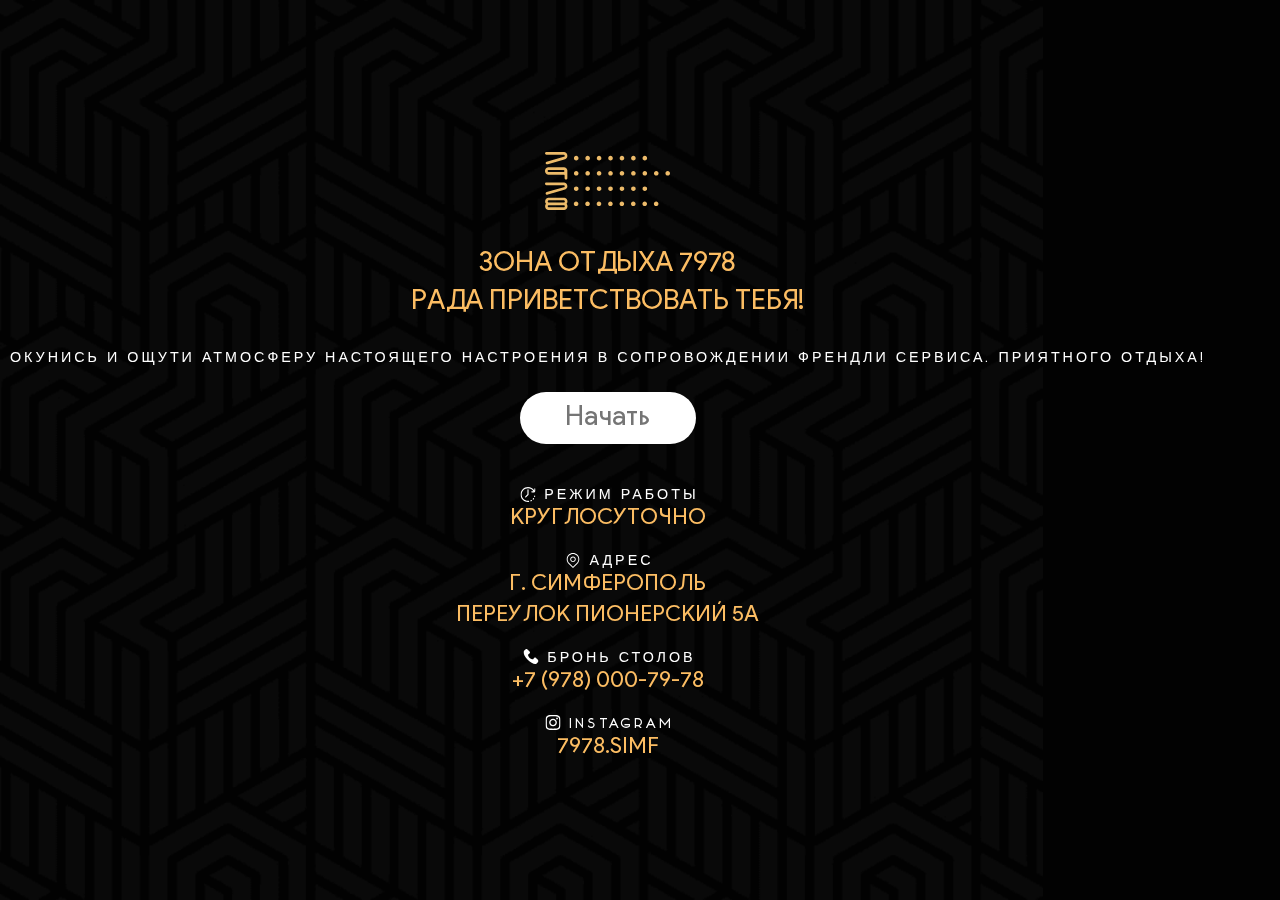
==== index.html @ 8dc2885a "Add files via upload" ====
<!DOCTYPE html>
<html>
  <head>
    <meta charset="utf-8">
    <title>Главная 7978</title>
    <meta http-equiv="X-UA-Compatible" content="IE=Edge">
    <meta name="viewport" content="width=device-width, initial-scale=1">
    <meta name="theme-color" content="#fff">
    <meta name="format-detection" content="telephone=no">
    <link rel="stylesheet" media="all" href="css/app.css">
  </head>
  <body class="main-bg-body">
    <!--BEGIN out-->
    <main>
      <div class="main-bg-begin__wrap">
        <div class="main-bg__content">
          <img src="./img/logo.svg" width="200" alt="">
          <h1>Зона отдыха 7978<br>рада приветствовать тебя! </h1>
          <h2>Окунись и ощути атмосферу настоящего настроения в сопровождении френдли сервиса. Приятного отдыха!</h2>
          <a class="main-bg-begin bounce-in-top" href="drink.html">Начать</a>
          <ul>
            <li>
              <div>
                <img src="./img/ul-1.svg" width="15" height="15" alt="">
                <span>режим работы</span>
              </div>
              <div>
                <h3>круглосуточно</h3>
              </div>
            </li>
            <li>
              <div>
                <img src="./img/ul-2.svg" width="15" height="15" alt="">
                <span>адрес</span>
              </div>
              <div>
                <h3>
                  <a href="https://yandex.ru/maps/-/CCUanYxQWC">г. Симферополь<br>Переулок Пионерский 5а</a>
                </h3>
              </div>
            </li>
            <li>
              <div>
                <img src="./img/ul-3.svg" width="15" height="15" alt="">
                <span>Бронь столов</span>
              </div>
              <div>
                <h3>
                  <a href="tel:+79780007978">+7 (978) 000-79-78</a>
                </h3>
              </div>
            </li>
            <li>
              <div>
                <img src="./img/ul-4.svg" width="15" height="15" alt="">
                <span>Instagram</span>
              </div>
              <div>
                <h3>
                  <a href="instagram://user?username=7978.simf">7978.simf</a>
                </h3>
              </div>
            </li>
          </ul>
        </div>
      </div>
      <!--  -->
      <video src="./img/bg-1.mp4" autoplay muted loop id="bgVideo"></video>
      <!-- <div class="main-bg">
<div id="bg-wrap">
<div id='stars'></div>
<div id='stars2'></div>
<svg preserveAspectRatio="xMidYMid slice">
<defs>
<radialGradient id="Gradient1" cx="50%" cy="50%" fx="0.441602%" fy="50%" r=".5">
<animate attributeName="fx" dur="34s" values="0%;3%;0%" repeatCount="indefinite"></animate>
<stop offset="0%" stop-color="rgba(252, 189, 99, 1)"></stop>
<stop offset="100%" stop-color="rgba(252, 189, 99, 0)"></stop>
</radialGradient>
<radialGradient id="Gradient2" cx="50%" cy="50%" fx="2.68147%" fy="50%" r=".5">
<animate attributeName="fx" dur="23.5s" values="0%;3%;0%" repeatCount="indefinite"></animate>
<stop offset="0%" stop-color="rgba(252, 189, 99, 1)"></stop>
<stop offset="100%" stop-color="rgba(252, 189, 99, 0)"></stop>
</radialGradient>
<radialGradient id="Gradient3" cx="50%" cy="50%" fx="0.836536%" fy="50%" r=".5">
<animate attributeName="fx" dur="21.5s" values="0%;3%;0%" repeatCount="indefinite"></animate>
<stop offset="0%" stop-color="rgba(252, 189, 99, 1)"></stop>
<stop offset="100%" stop-color="rgba(252, 189, 99, 0)"></stop>
</radialGradient>
<radialGradient id="Gradient4" cx="50%" cy="50%" fx="4.56417%" fy="50%" r=".5">
<animate attributeName="fx" dur="23s" values="0%;5%;0%" repeatCount="indefinite"></animate>
<stop offset="0%" stop-color="rgba(117, 117, 117, 1)"></stop>
<stop offset="100%" stop-color="rgba(117, 117, 117, 0)"></stop>
</radialGradient>
<radialGradient id="Gradient5" cx="50%" cy="50%" fx="2.65405%" fy="50%" r=".5">
<animate attributeName="fx" dur="24.5s" values="0%;5%;0%" repeatCount="indefinite"></animate>
<stop offset="0%" stop-color="rgba(252, 189, 99, 1)"></stop>
<stop offset="100%" stop-color="rgba(252, 189, 99, 0)"></stop>
</radialGradient>
<radialGradient id="Gradient6" cx="50%" cy="50%" fx="0.981338%" fy="50%" r=".5">
<animate attributeName="fx" dur="25.5s" values="0%;5%;0%" repeatCount="indefinite"></animate>
<stop offset="0%" stop-color="rgba(252, 189, 99, 1)"></stop>
<stop offset="100%" stop-color="rgba(252, 189, 99, 0)"></stop>
</radialGradient>
</defs>
<rect x="13.744%" y="1.18473%" width="100%" height="100%" fill="url(#Gradient1)" transform="rotate(334.41 50 50)"><animate attributeName="x" dur="20s" values="25%;0%;25%" repeatCount="indefinite"></animate><animate attributeName="y" dur="21s" values="0%;25%;0%" repeatCount="indefinite"></animate><animateTransform attributeName="transform" type="rotate" from="0 50 50" to="360 50 50" dur="7s" repeatCount="indefinite"></animateTransform></rect>
<rect x="-2.17916%" y="35.4267%" width="100%" height="100%" fill="url(#Gradient2)" transform="rotate(255.072 50 50)"><animate attributeName="x" dur="23s" values="-25%;0%;-25%" repeatCount="indefinite"></animate><animate attributeName="y" dur="24s" values="0%;50%;0%" repeatCount="indefinite"></animate><animateTransform attributeName="transform" type="rotate" from="0 50 50" to="360 50 50" dur="12s" repeatCount="indefinite"></animateTransform>
</rect>
<rect x="9.00483%" y="14.5733%" width="100%" height="100%" fill="url(#Gradient3)" transform="rotate(139.903 50 50)"><animate attributeName="x" dur="25s" values="0%;25%;0%" repeatCount="indefinite"></animate><animate attributeName="y" dur="12s" values="0%;25%;0%" repeatCount="indefinite"></animate><animateTransform attributeName="transform" type="rotate" from="360 50 50" to="0 50 50" dur="9s" repeatCount="indefinite"></animateTransform>
</rect>
</svg>
</div>
</div> -->
    </main>
    <!--END out-->
    <!--LOAD SCRIPTS-->
    <script type="text/javascript" src="js/app.js"></script>
  </body>
</html>
---- css/app.css ----
@charset "UTF-8";@-webkit-keyframes bounce-in-top{0%{-webkit-transform:translateY(-500px);transform:translateY(-500px);-webkit-animation-timing-function:ease-in;animation-timing-function:ease-in;opacity:0}38%{-webkit-transform:translateY(0);transform:translateY(0);-webkit-animation-timing-function:ease-out;animation-timing-function:ease-out;opacity:1}55%{-webkit-transform:translateY(-65px);transform:translateY(-65px);-webkit-animation-timing-function:ease-in;animation-timing-function:ease-in}72%,90%,to{-webkit-transform:translateY(0);transform:translateY(0);-webkit-animation-timing-function:ease-out;animation-timing-function:ease-out}81%{-webkit-transform:translateY(-28px);transform:translateY(-28px);-webkit-animation-timing-function:ease-in;animation-timing-function:ease-in}95%{-webkit-transform:translateY(-8px);transform:translateY(-8px);-webkit-animation-timing-function:ease-in;animation-timing-function:ease-in}}@keyframes bounce-in-top{0%{-webkit-transform:translateY(-500px);transform:translateY(-500px);-webkit-animation-timing-function:ease-in;animation-timing-function:ease-in;opacity:0}38%{-webkit-transform:translateY(0);transform:translateY(0);-webkit-animation-timing-function:ease-out;animation-timing-function:ease-out;opacity:1}55%{-webkit-transform:translateY(-65px);transform:translateY(-65px);-webkit-animation-timing-function:ease-in;animation-timing-function:ease-in}72%,90%,to{-webkit-transform:translateY(0);transform:translateY(0);-webkit-animation-timing-function:ease-out;animation-timing-function:ease-out}81%{-webkit-transform:translateY(-28px);transform:translateY(-28px);-webkit-animation-timing-function:ease-in;animation-timing-function:ease-in}95%{-webkit-transform:translateY(-8px);transform:translateY(-8px);-webkit-animation-timing-function:ease-in;animation-timing-function:ease-in}}@-webkit-keyframes animStar{0%{-webkit-transform:translateY(0);transform:translateY(0)}to{-webkit-transform:translateY(-2000px);transform:translateY(-2000px)}}@keyframes animStar{0%{-webkit-transform:translateY(0);transform:translateY(0)}to{-webkit-transform:translateY(-2000px);transform:translateY(-2000px)}}@-webkit-keyframes bg-color{0%,20%,40%,80%,to{background-color:#000}60%{background-color:#fcbd63}}@keyframes bg-color{0%,20%,40%,80%,to{background-color:#000}60%{background-color:#fcbd63}}@-webkit-keyframes heartbeat{0%{-webkit-transform:scale(1);transform:scale(1);-webkit-transform-origin:center center;transform-origin:center center;-webkit-animation-timing-function:ease-out;animation-timing-function:ease-out}10%{-webkit-transform:scale(.91);transform:scale(.91);-webkit-animation-timing-function:ease-in;animation-timing-function:ease-in}17%{-webkit-transform:scale(.98);transform:scale(.98);-webkit-animation-timing-function:ease-out;animation-timing-function:ease-out}33%{-webkit-transform:scale(.87);transform:scale(.87);-webkit-animation-timing-function:ease-in;animation-timing-function:ease-in}45%{-webkit-transform:scale(1);transform:scale(1);-webkit-animation-timing-function:ease-out;animation-timing-function:ease-out}}@keyframes heartbeat{0%{-webkit-transform:scale(1);transform:scale(1);-webkit-transform-origin:center center;transform-origin:center center;-webkit-animation-timing-function:ease-out;animation-timing-function:ease-out}10%{-webkit-transform:scale(.91);transform:scale(.91);-webkit-animation-timing-function:ease-in;animation-timing-function:ease-in}17%{-webkit-transform:scale(.98);transform:scale(.98);-webkit-animation-timing-function:ease-out;animation-timing-function:ease-out}33%{-webkit-transform:scale(.87);transform:scale(.87);-webkit-animation-timing-function:ease-in;animation-timing-function:ease-in}45%{-webkit-transform:scale(1);transform:scale(1);-webkit-animation-timing-function:ease-out;animation-timing-function:ease-out}}@-webkit-keyframes slide-in-bottom{0%{-webkit-transform:translateY(50px);transform:translateY(50px);opacity:0}to{-webkit-transform:translateY(0);transform:translateY(0);opacity:1}}@keyframes slide-in-bottom{0%{-webkit-transform:translateY(50px);transform:translateY(50px);opacity:0}to{-webkit-transform:translateY(0);transform:translateY(0);opacity:1}}@-webkit-keyframes slide-i-l{0%{-webkit-transform:translateX(-100px);transform:translateX(-100px);opacity:0}to{-webkit-transform:translateX(0);transform:translateX(0);opacity:1}}@keyframes slide-i-l{0%{-webkit-transform:translateX(-100px);transform:translateX(-100px);opacity:0}to{-webkit-transform:translateX(0);transform:translateX(0);opacity:1}}@-webkit-keyframes slide-i-l-2{0%{-webkit-transform:translateX(-30px);transform:translateX(-30px);opacity:0}to{-webkit-transform:translateX(0);transform:translateX(0);opacity:1}}@keyframes slide-i-l-2{0%{-webkit-transform:translateX(-30px);transform:translateX(-30px);opacity:0}to{-webkit-transform:translateX(0);transform:translateX(0);opacity:1}}@-webkit-keyframes slide-i-b{0%{-webkit-transform:translateY(50px);transform:translateY(50px);opacity:0}to{-webkit-transform:translateY(0);transform:translateY(0);opacity:1}}@keyframes slide-i-b{0%{-webkit-transform:translateY(50px);transform:translateY(50px);opacity:0}to{-webkit-transform:translateY(0);transform:translateY(0);opacity:1}}:root{--main-yello: #FCBD63;--black: #020202;--gray: #757575;--white: #ffffff}.icon-facebook{width:.53em;height:1em;fill:initial}a,abbr,acronym,address,applet,article,aside,audio,b,big,blockquote,canvas,caption,center,cite,code,dd,del,details,dfn,div,dl,dt,em,embed,figcaption,figure,footer,form,h1,h2,h3,h4,h5,h6,header,hgroup,html,i,iframe,ins,kbd,label,legend,li,mark,menu,nav,object,ol,output,p,pre,q,ruby,s,samp,section,small,span,strike,strong,sub,summary,sup,table,tbody,td,tfoot,th,thead,time,tr,tt,u,ul,var,video{margin:0;padding:0;border:0;vertical-align:baseline}body,fieldset,img{margin:0;vertical-align:baseline}fieldset,img{padding:0}html{-ms-text-size-adjust:100%;-webkit-text-size-adjust:100%;-webkit-box-sizing:border-box;box-sizing:border-box}a img,body,fieldset,img{border:0}input[type=email],input[type=tel],input[type=text],textarea{-webkit-appearance:none}button,input[type=submit]{cursor:pointer}button::-moz-focus-inner,input[type=submit]::-moz-focus-inner{padding:0;border:0}textarea{overflow:auto}button,input{margin:0;padding:0;border:0}a,a:focus,button,div,h1,h2,h3,h4,h5,h6,input,select,span,textarea{outline:0}ol,ul{list-style-type:none}table{border-spacing:0;border-collapse:collapse;width:100%}*,:after,:before{-webkit-box-sizing:inherit;box-sizing:inherit}@media (prefers-reduced-motion:reduce){*{-webkit-transition:none!important;-o-transition:none!important;transition:none!important}}@font-face{font-family:product;src:url(../fonts/product-sans.woff2);font-weight:400;font-style:normal;font-display:swap}@font-face{font-family:valencia;src:url(../fonts/valencia.woff2);font-weight:400;font-style:normal;font-display:swap}body{padding:30px 10px 100px;font-size:14px;line-height:1.4;font-family:"product",sans-serif;background:#020202 url(./../img/bg.png) repeat-y;background-size:contain!important}@media only screen and (min-width:375px){body{font-size:17px}}@media only screen and (min-width:460px){body{font-size:22px}}.bg-p{position:relative}.bg-p--1{padding-bottom:250px}.bg-p--2{padding-bottom:300px}.bg-i{z-index:-1;position:absolute;left:-10px;right:-10px;width:calc(100% + 20px);height:100%;background-size:contain;background-repeat:no-repeat;background-position:bottom}.bg-i--1{bottom:-20px;background-image:url(./../img/bg-1.png)}.bg-i--2{bottom:-125px;background-image:url(./../img/bg-2.png)}.bg-i--3,.bg-i--4{bottom:-125px;background-image:url(./../img/bg-3.png)}.bg-i--4{background-image:url(./../img/bg-4.png)}.sticky-nav{z-index:5;position:sticky;top:65px;left:0}.sticky-nav__list{position:absolute;left:-5px;top:-5px;-webkit-transform-origin:left top;-ms-transform-origin:left top;transform-origin:left top;-webkit-transform:rotate(-90deg) translateX(-100%);-ms-transform:rotate(-90deg) translateX(-100%);transform:rotate(-90deg) translateX(-100%);display:-webkit-box;display:-ms-flexbox;display:flex}.sticky-nav__list a{display:block;padding:2px 5px 20px;text-decoration:none;color:var(--gray);font-family:"valencia",sans-serif;font-size:.55em;letter-spacing:2px;text-transform:uppercase}.sticky-nav__list a:active,.sticky-nav__list a:hover{color:var(--main-yello)}#bgVideo{z-index:-1;position:fixed;left:50%;bottom:0;min-width:100%;min-height:100%;-webkit-transform:translateX(-50%);-ms-transform:translateX(-50%);transform:translateX(-50%);opacity:.45}.main-bg-body{padding:unset}.main-bg,.main-bg-body main{z-index:-1;position:fixed;top:0;bottom:0;left:0;right:0}.main-bg-body main{width:100vw;background:#020202 url(./../img/bg.png) repeat-y;background-size:contain!important}.main-bg{opacity:.25;padding:unset;margin:unset;background-color:#e74c3c;animation:bg-color 10s infinite;-webkit-animation:bg-color 10s infinite;background-image:unset}.main-bg-begin__wrap{display:-webkit-box;display:-ms-flexbox;display:flex;-webkit-box-align:center;-ms-flex-align:center;align-items:center;width:100%;height:100%}.main-bg-begin{padding:7px 45px;font-size:1.25em;color:var(--gray);background-color:var(--white);border-radius:50px;text-decoration:none}.main-bg__content{-webkit-box-orient:vertical;-webkit-box-direction:normal;-ms-flex-direction:column;flex-direction:column;padding:25px 10px 10px}.main-bg__content img{width:125px}.main-bg__content h1,.main-bg__content h2,.main-bg__content h3,.main-bg__content span{font-weight:300;text-transform:uppercase;text-align:center}.main-bg__content h1{margin-top:35px;color:var(--main-yello);font-size:1.25em}.main-bg__content h3{color:var(--main-yello);font-size:1em;margin:unset}.main-bg__content h2,.main-bg__content span{margin-top:25px;margin-bottom:25px;font-family:"valencia",sans-serif;color:var(--white);font-size:.65em;letter-spacing:3px}.main-bg__content span{display:block;margin-top:unset;margin-bottom:unset;margin-left:5px}.main-bg__content ul{margin-top:25px}.main-bg__content ul li{margin-top:15px}.main-bg__content,.main-bg__content ul li div{display:-webkit-box;display:-ms-flexbox;display:flex;-webkit-box-align:center;-ms-flex-align:center;align-items:center;-webkit-box-pack:center;-ms-flex-pack:center;justify-content:center}.main-bg__content ul li div img{width:1em}.main-bg__content li a{text-decoration:none;color:currentColor}.main-bg .bounce-in-top{-webkit-animation:bounce-in-top 1.1s both;animation:bounce-in-top 1.1s both;-webkit-animation-delay:1s;animation-delay:1s}.main-bg #bg-wrap{width:100vw;height:100vh}.main-bg #bg-wrap svg{width:100%;height:100%}.main-bg #bg-wrap #stars,.main-bg #bg-wrap #stars:after{width:1px;height:1px;background:0 0;-webkit-box-shadow:762px 1490px #fff,472px 711px #fff,1278px 567px #fff,164px 1210px #fff,1541px 1943px #fff,430px 576px #fff,897px 1316px #fff,1117px 1541px #fff,1646px 360px #fff,1911px 1201px #fff,1300px 1064px #fff,1165px 1743px #fff,659px 1669px #fff,620px 1520px #fff,1747px 817px #fff,1758px 391px #fff,629px 1028px #fff,1542px 68px #fff,668px 902px #fff,1607px 1288px #fff,1975px 95px #fff,1078px 1834px #fff,204px 1894px #fff,523px 570px #fff,192px 588px #fff,75px 282px #fff,1587px 379px #fff,849px 440px #fff,854px 251px #fff,646px 1568px #fff,1964px 1923px #fff,670px 1213px #fff,483px 5px #fff,1068px 332px #fff,1859px 428px #fff,118px 681px #fff,1036px 1123px #fff,761px 1223px #fff,546px 313px #fff,302px 908px #fff,204px 49px #fff,1124px 1512px #fff,417px 282px #fff,93px 1880px #fff,1499px 415px #fff,1464px 1303px #fff,403px 23px #fff,20px 628px #fff,170px 645px #fff,100px 1876px #fff,1175px 177px #fff,351px 556px #fff,440px 1249px #fff,943px 1069px #fff,375px 388px #fff,641px 338px #fff,573px 1898px #fff,1988px 668px #fff,1745px 517px #fff,840px 44px #fff,1510px 1006px #fff,401px 1042px #fff,122px 707px #fff,1029px 22px #fff,776px 1972px #fff,1283px 605px #fff,1199px 1254px #fff,1424px 1608px #fff,844px 972px #fff,501px 1395px #fff,918px 1334px #fff,153px 374px #fff,304px 1434px #fff,145px 271px #fff,1913px 852px #fff,28px 1704px #fff,1639px 689px #fff,153px 367px #fff,1008px 1399px #fff,550px 1360px #fff,1644px 1423px #fff,1451px 977px #fff,1342px 31px #fff,751px 1239px #fff,106px 1804px #fff,705px 59px #fff,394px 1972px #fff,1847px 1670px #fff,370px 394px #fff,658px 300px #fff,341px 1525px #fff,216px 1123px #fff,1993px 1029px #fff,1416px 1852px #fff,103px 405px #fff,745px 18px #fff,984px 44px #fff,866px 295px #fff,1366px 1662px #fff,1482px 1248px #fff,663px 1089px #fff,1393px 40px #fff,439px 660px #fff,264px 1518px #fff,1670px 262px #fff,1391px 556px #fff,1223px 1911px #fff,1685px 965px #fff,265px 763px #fff,1713px 1761px #fff,536px 1613px #fff,1150px 921px #fff,866px 1541px #fff,910px 308px #fff,416px 1422px #fff,1543px 1565px #fff,1269px 32px #fff,1271px 277px #fff,1470px 1302px #fff,1126px 720px #fff,1305px 582px #fff,956px 387px #fff,1573px 983px #fff,1281px 356px #fff,234px 1541px #fff,1604px 239px #fff,1438px 1456px #fff,940px 971px #fff,1864px 293px #fff,1499px 713px #fff,1928px 1594px #fff,1947px 388px #fff,426px 1475px #fff,795px 874px #fff,1023px 1868px #fff,1309px 1522px #fff,973px 1521px #fff,1576px 964px #fff,884px 733px #fff,1704px 1857px #fff,173px 570px #fff,996px 1970px #fff,1716px 1535px #fff,641px 56px #fff,1072px 586px #fff,724px 903px #fff,997px 1024px #fff,413px 239px #fff,787px 91px #fff,1389px 822px #fff,1219px 1083px #fff,644px 1645px #fff,1168px 325px #fff,1637px 959px #fff,1870px 765px #fff,1637px 1624px #fff,1877px 563px #fff,327px 711px #fff,837px 569px #fff,147px 398px #fff,328px 952px #fff,710px 1167px #fff,25px 763px #fff,1838px 60px #fff,4px 1090px #fff,1151px 1406px #fff,1288px 1523px #fff,968px 1562px #fff,574px 69px #fff,710px 1487px #fff,1532px 995px #fff,183px 853px #fff,1569px 728px #fff,348px 1268px #fff,70px 1387px #fff,379px 1304px #fff,783px 986px #fff,1867px 154px #fff,363px 1794px #fff,1303px 1337px #fff,872px 317px #fff,524px 320px #fff,111px 1743px #fff,814px 799px #fff,1225px 483px #fff,1878px 1394px #fff,391px 1226px #fff,975px 749px #fff,407px 1209px #fff,914px 1520px #fff,808px 1803px #fff,1433px 1816px #fff,506px 488px #fff,1122px 863px #fff,1473px 1132px #fff,1635px 776px #fff,1292px 974px #fff,1852px 219px #fff,461px 1867px #fff,789px 693px #fff,760px 1847px #fff,827px 1171px #fff,319px 926px #fff,285px 651px #fff,1729px 1276px #fff,1691px 1050px #fff,757px 1289px #fff,317px 1973px #fff,1916px 727px #fff,989px 1971px #fff,1026px 1523px #fff,1876px 1613px #fff,1042px 1841px #fff,1391px 1870px #fff,708px 230px #fff,446px 1917px #fff,325px 513px #fff,1978px 1984px #fff,1158px 1465px #fff,1605px 12px #fff,881px 277px #fff,408px 541px #fff,941px 1251px #fff,1497px 900px #fff,243px 1435px #fff,1695px 1753px #fff,206px 136px #fff,1655px 851px #fff,738px 1674px #fff,197px 1877px #fff,1637px 476px #fff,587px 1312px #fff,200px 1721px #fff,1040px 1615px #fff,1368px 755px #fff,859px 1795px #fff,1077px 585px #fff,279px 185px #fff,1892px 1410px #fff,298px 1826px #fff,879px 205px #fff,1100px 1859px #fff,728px 407px #fff,1745px 1179px #fff,258px 649px #fff,1711px 219px #fff,557px 1654px #fff,1714px 506px #fff,1329px 1412px #fff,1206px 188px #fff,1739px 185px #fff,1834px 1356px #fff,493px 1779px #fff,263px 1070px #fff,1339px 1618px #fff,1173px 280px #fff,1921px 1937px #fff,711px 811px #fff,194px 1498px #fff,1688px 1901px #fff,929px 1929px #fff,867px 1193px #fff,1956px 1162px #fff,1109px 904px #fff,1597px 1115px #fff,1893px 1325px #fff,1555px 1338px #fff,1213px 1921px #fff,848px 1156px #fff,1130px 1733px #fff,74px 1430px #fff,1751px 1790px #fff,866px 246px #fff,1687px 331px #fff,852px 804px #fff,1372px 1105px #fff,1882px 1690px #fff,1964px 1936px #fff,1497px 171px #fff,1300px 19px #fff,941px 654px #fff,106px 1446px #fff,1708px 1903px #fff,154px 1724px #fff,518px 411px #fff,16px 1057px #fff,1954px 710px #fff,157px 1771px #fff,1642px 1011px #fff,1570px 953px #fff,101px 1669px #fff,1955px 424px #fff,688px 398px #fff,1536px 1547px #fff,1034px 313px #fff,675px 167px #fff,795px 119px #fff,1334px 229px #fff,1747px 93px #fff,1751px 675px #fff,929px 730px #fff,98px 571px #fff,39px 306px #fff,1060px 72px #fff,800px 1407px #fff,765px 886px #fff,411px 1589px #fff,425px 1699px #fff,1246px 646px #fff,1378px 589px #fff,1342px 418px #fff,1890px 1938px #fff,1099px 217px #fff,432px 1763px #fff,525px 1375px #fff,1192px 881px #fff,815px 827px #fff,389px 376px #fff,419px 1136px #fff,833px 1213px #fff,53px 1565px #fff,995px 11px #fff,1782px 1538px #fff,1836px 1820px #fff,45px 1727px #fff,1746px 1982px #fff,1791px 1123px #fff,1000px 53px #fff,549px 956px #fff,205px 1551px #fff,661px 1911px #fff,1292px 46px #fff,177px 829px #fff,466px 1510px #fff,884px 1359px #fff,479px 411px #fff,824px 589px #fff,1147px 249px #fff,331px 250px #fff,1510px 1414px #fff,942px 1682px #fff,1940px 1640px #fff,50px 315px #fff,476px 920px #fff,30px 1841px #fff,1469px 107px #fff,512px 1089px #fff,1778px 1803px #fff,1023px 1820px #fff,554px 638px #fff,943px 1154px #fff,1572px 99px #fff,1498px 323px #fff,1654px 367px #fff,1298px 703px #fff,1485px 70px #fff,343px 521px #fff,419px 1084px #fff,1066px 1994px #fff,615px 529px #fff,773px 1194px #fff,960px 1545px #fff,1730px 1865px #fff,887px 784px #fff,797px 1265px #fff,948px 1122px #fff,1409px 595px #fff,620px 533px #fff,353px 1309px #fff,1851px 1138px #fff,1918px 254px #fff,1223px 1649px #fff,834px 598px #fff,1323px 408px #fff,1530px 430px #fff,413px 623px #fff,1738px 408px #fff,166px 104px #fff,1463px 47px #fff,992px 692px #fff,346px 1365px #fff,843px 815px #fff,1429px 809px #fff,1856px 410px #fff,228px 840px #fff,943px 431px #fff,1368px 591px #fff,542px 25px #fff,677px 567px #fff,820px 1720px #fff,1018px 1786px #fff,48px 1462px #fff,476px 1262px #fff,197px 1007px #fff,801px 841px #fff,1929px 550px #fff,454px 834px #fff,1904px 1548px #fff,533px 1627px #fff,1688px 1418px #fff,1554px 1262px #fff,414px 1296px #fff,399px 1378px #fff,1490px 1862px #fff,157px 1698px #fff,481px 1497px #fff,435px 1101px #fff,1226px 1003px #fff,965px 67px #fff,11px 1778px #fff,409px 32px #fff,1948px 662px #fff,888px 431px #fff,280px 1305px #fff,1572px 1905px #fff,799px 455px #fff,1809px 1551px #fff,1163px 86px #fff,1605px 1663px #fff,754px 771px #fff,105px 907px #fff,952px 169px #fff,838px 1450px #fff,161px 762px #fff,736px 1343px #fff,855px 958px #fff,997px 72px #fff,928px 1255px #fff,1870px 59px #fff,956px 865px #fff,1929px 795px #fff,1313px 909px #fff,484px 1600px #fff,549px 312px #fff,691px 574px #fff,650px 1734px #fff,651px 936px #fff,469px 629px #fff,527px 911px #fff,1890px 1817px #fff,893px 1012px #fff,963px 952px #fff,1953px 725px #fff,323px 746px #fff,1946px 1961px #fff,1427px 406px #fff,323px 1651px #fff,1893px 370px #fff,143px 1645px #fff,1291px 700px #fff,22px 519px #fff,332px 1431px #fff,1695px 762px #fff,1677px 1547px #fff,836px 1387px #fff,697px 1362px #fff,850px 610px #fff,1895px 631px #fff,458px 1979px #fff,1018px 1614px #fff,1515px 180px #fff,124px 1563px #fff,1688px 779px #fff,77px 945px #fff,1254px 1254px #fff,135px 519px #fff,1036px 333px #fff,673px 1791px #fff,533px 1551px #fff,56px 1604px #fff,1677px 319px #fff,1445px 1125px #fff,818px 782px #fff,1324px 1031px #fff,733px 901px #fff,252px 1490px #fff,771px 466px #fff,1416px 232px #fff,6px 145px #fff,1231px 989px #fff,1827px 1276px #fff,1458px 1319px #fff,340px 997px #fff,1325px 1768px #fff,189px 1565px #fff,480px 329px #fff,1205px 1063px #fff,1465px 1126px #fff,231px 1218px #fff,1151px 505px #fff,1964px 1046px #fff,1093px 850px #fff,1020px 298px #fff,988px 1166px #fff,302px 26px #fff,291px 1515px #fff,941px 775px #fff,1076px 1509px #fff,285px 412px #fff,727px 471px #fff,906px 1976px #fff,1845px 855px #fff,70px 422px #fff,596px 891px #fff,1579px 975px #fff,1688px 396px #fff,517px 387px #fff,1254px 812px #fff,656px 1972px #fff,1863px 1006px #fff,1467px 851px #fff,1798px 556px #fff,1770px 1054px #fff,132px 1909px #fff,939px 823px #fff,10px 1924px #fff,1220px 345px #fff,1042px 778px #fff,776px 562px #fff,225px 1393px #fff,1620px 393px #fff,1847px 681px #fff,1132px 1724px #fff,988px 559px #fff,510px 911px #fff,546px 1653px #fff,394px 1037px #fff,72px 1389px #fff,370px 422px #fff,74px 85px #fff,179px 955px #fff,772px 1379px #fff,249px 222px #fff,401px 1080px #fff,715px 325px #fff,1886px 1919px #fff,801px 1676px #fff,85px 1736px #fff,328px 1445px #fff,1053px 1866px #fff,353px 342px #fff,1910px 1202px #fff,1256px 1834px #fff,276px 145px #fff,925px 834px #fff,1858px 1043px #fff,339px 1702px #fff,407px 921px #fff,1025px 1930px #fff,1365px 773px #fff,1600px 552px #fff,550px 1284px #fff,693px 1701px #fff,1764px 1154px #fff,506px 550px #fff,9px 1882px #fff,744px 834px #fff,1956px 1328px #fff,1407px 365px #fff,1980px 643px #fff,1545px 860px #fff,34px 1382px #fff,1992px 1489px #fff,1343px 1670px #fff,1534px 348px #fff,284px 1028px #fff,997px 270px #fff,1793px 1977px #fff,304px 1669px #fff,808px 1031px #fff,24px 780px #fff,523px 160px #fff,1645px 1188px #fff,1104px 323px #fff,659px 269px #fff,1021px 381px #fff,766px 186px #fff,1942px 1782px #fff,517px 140px #fff,1544px 401px #fff,1096px 889px #fff,2px 1958px #fff,58px 271px #fff,1014px 1603px #fff,872px 1807px #fff,1461px 1824px #fff,1059px 1063px #fff,1495px 850px #fff,585px 1780px #fff,1912px 1750px #fff,1702px 1542px #fff,860px 663px #fff,1270px 598px #fff,182px 787px #fff,394px 1211px #fff,491px 642px #fff,1944px 1480px #fff,315px 1441px #fff,1328px 1895px #fff,1879px 1884px #fff,846px 906px #fff,1241px 115px #fff,10px 1057px #fff,1808px 880px #fff,964px 807px #fff,1530px 920px #fff,1634px 1245px #fff,1785px 1961px #fff,1945px 1683px #fff,759px 1848px #fff,1996px 207px #fff,1459px 917px #fff,1519px 805px #fff,688px 277px #fff,886px 695px #fff,747px 1631px #fff,805px 1789px #fff,233px 615px #fff,572px 353px #fff,1009px 766px #fff,780px 122px #fff,124px 1185px #fff,1310px 1504px #fff,272px 353px #fff,1847px 1130px #fff,291px 408px #fff,1678px 137px #fff,301px 1057px #fff,1419px 507px #fff,957px 581px #fff,866px 871px #fff,247px 522px #fff,1304px 221px #fff,453px 844px #fff,723px 1602px #fff,1465px 1972px #fff,687px 571px #fff,1264px 1326px #fff,1597px 596px #fff,1921px 765px #fff,1556px 1726px #fff,1847px 147px #fff,1633px 1082px #fff,173px 598px #fff,142px 710px #fff,1902px 1867px #fff,72px 637px #fff,1226px 395px #fff,710px 481px #fff,338px 577px #fff,137px 1925px #fff,942px 876px #fff,357px 1099px #fff,735px 817px #fff,261px 1797px #fff,356px 101px #fff,692px 1406px #fff,1624px 1152px #fff,1399px 1874px #fff,246px 1562px #fff,809px 1855px #fff,1338px 794px #fff,1296px 207px #fff,1301px 463px #fff,17px 1041px #fff,205px 774px #fff,1216px 579px #fff,1868px 415px #fff,1599px 1394px #fff,715px 1162px #fff,174px 921px #fff,1923px 489px #fff,1024px 63px #fff,1645px 1170px #fff,543px 1010px #fff,1464px 25px #fff,389px 995px #fff,788px 120px #fff,1792px 559px #fff,948px 1096px #fff,508px 1858px #fff,553px 1622px #fff,17px 1722px #fff,1830px 506px #fff,853px 1303px #fff,1890px 1143px #fff,1071px 1209px #fff,781px 1314px #fff,1007px 1819px #fff,1020px 914px #fff,481px 50px #fff,1702px 108px #fff,1815px 786px #fff,593px 976px #fff,1615px 654px #fff,333px 785px #fff,1247px 523px #fff,1876px 1506px #fff,580px 1365px #fff,1123px 807px #fff;box-shadow:762px 1490px #fff,472px 711px #fff,1278px 567px #fff,164px 1210px #fff,1541px 1943px #fff,430px 576px #fff,897px 1316px #fff,1117px 1541px #fff,1646px 360px #fff,1911px 1201px #fff,1300px 1064px #fff,1165px 1743px #fff,659px 1669px #fff,620px 1520px #fff,1747px 817px #fff,1758px 391px #fff,629px 1028px #fff,1542px 68px #fff,668px 902px #fff,1607px 1288px #fff,1975px 95px #fff,1078px 1834px #fff,204px 1894px #fff,523px 570px #fff,192px 588px #fff,75px 282px #fff,1587px 379px #fff,849px 440px #fff,854px 251px #fff,646px 1568px #fff,1964px 1923px #fff,670px 1213px #fff,483px 5px #fff,1068px 332px #fff,1859px 428px #fff,118px 681px #fff,1036px 1123px #fff,761px 1223px #fff,546px 313px #fff,302px 908px #fff,204px 49px #fff,1124px 1512px #fff,417px 282px #fff,93px 1880px #fff,1499px 415px #fff,1464px 1303px #fff,403px 23px #fff,20px 628px #fff,170px 645px #fff,100px 1876px #fff,1175px 177px #fff,351px 556px #fff,440px 1249px #fff,943px 1069px #fff,375px 388px #fff,641px 338px #fff,573px 1898px #fff,1988px 668px #fff,1745px 517px #fff,840px 44px #fff,1510px 1006px #fff,401px 1042px #fff,122px 707px #fff,1029px 22px #fff,776px 1972px #fff,1283px 605px #fff,1199px 1254px #fff,1424px 1608px #fff,844px 972px #fff,501px 1395px #fff,918px 1334px #fff,153px 374px #fff,304px 1434px #fff,145px 271px #fff,1913px 852px #fff,28px 1704px #fff,1639px 689px #fff,153px 367px #fff,1008px 1399px #fff,550px 1360px #fff,1644px 1423px #fff,1451px 977px #fff,1342px 31px #fff,751px 1239px #fff,106px 1804px #fff,705px 59px #fff,394px 1972px #fff,1847px 1670px #fff,370px 394px #fff,658px 300px #fff,341px 1525px #fff,216px 1123px #fff,1993px 1029px #fff,1416px 1852px #fff,103px 405px #fff,745px 18px #fff,984px 44px #fff,866px 295px #fff,1366px 1662px #fff,1482px 1248px #fff,663px 1089px #fff,1393px 40px #fff,439px 660px #fff,264px 1518px #fff,1670px 262px #fff,1391px 556px #fff,1223px 1911px #fff,1685px 965px #fff,265px 763px #fff,1713px 1761px #fff,536px 1613px #fff,1150px 921px #fff,866px 1541px #fff,910px 308px #fff,416px 1422px #fff,1543px 1565px #fff,1269px 32px #fff,1271px 277px #fff,1470px 1302px #fff,1126px 720px #fff,1305px 582px #fff,956px 387px #fff,1573px 983px #fff,1281px 356px #fff,234px 1541px #fff,1604px 239px #fff,1438px 1456px #fff,940px 971px #fff,1864px 293px #fff,1499px 713px #fff,1928px 1594px #fff,1947px 388px #fff,426px 1475px #fff,795px 874px #fff,1023px 1868px #fff,1309px 1522px #fff,973px 1521px #fff,1576px 964px #fff,884px 733px #fff,1704px 1857px #fff,173px 570px #fff,996px 1970px #fff,1716px 1535px #fff,641px 56px #fff,1072px 586px #fff,724px 903px #fff,997px 1024px #fff,413px 239px #fff,787px 91px #fff,1389px 822px #fff,1219px 1083px #fff,644px 1645px #fff,1168px 325px #fff,1637px 959px #fff,1870px 765px #fff,1637px 1624px #fff,1877px 563px #fff,327px 711px #fff,837px 569px #fff,147px 398px #fff,328px 952px #fff,710px 1167px #fff,25px 763px #fff,1838px 60px #fff,4px 1090px #fff,1151px 1406px #fff,1288px 1523px #fff,968px 1562px #fff,574px 69px #fff,710px 1487px #fff,1532px 995px #fff,183px 853px #fff,1569px 728px #fff,348px 1268px #fff,70px 1387px #fff,379px 1304px #fff,783px 986px #fff,1867px 154px #fff,363px 1794px #fff,1303px 1337px #fff,872px 317px #fff,524px 320px #fff,111px 1743px #fff,814px 799px #fff,1225px 483px #fff,1878px 1394px #fff,391px 1226px #fff,975px 749px #fff,407px 1209px #fff,914px 1520px #fff,808px 1803px #fff,1433px 1816px #fff,506px 488px #fff,1122px 863px #fff,1473px 1132px #fff,1635px 776px #fff,1292px 974px #fff,1852px 219px #fff,461px 1867px #fff,789px 693px #fff,760px 1847px #fff,827px 1171px #fff,319px 926px #fff,285px 651px #fff,1729px 1276px #fff,1691px 1050px #fff,757px 1289px #fff,317px 1973px #fff,1916px 727px #fff,989px 1971px #fff,1026px 1523px #fff,1876px 1613px #fff,1042px 1841px #fff,1391px 1870px #fff,708px 230px #fff,446px 1917px #fff,325px 513px #fff,1978px 1984px #fff,1158px 1465px #fff,1605px 12px #fff,881px 277px #fff,408px 541px #fff,941px 1251px #fff,1497px 900px #fff,243px 1435px #fff,1695px 1753px #fff,206px 136px #fff,1655px 851px #fff,738px 1674px #fff,197px 1877px #fff,1637px 476px #fff,587px 1312px #fff,200px 1721px #fff,1040px 1615px #fff,1368px 755px #fff,859px 1795px #fff,1077px 585px #fff,279px 185px #fff,1892px 1410px #fff,298px 1826px #fff,879px 205px #fff,1100px 1859px #fff,728px 407px #fff,1745px 1179px #fff,258px 649px #fff,1711px 219px #fff,557px 1654px #fff,1714px 506px #fff,1329px 1412px #fff,1206px 188px #fff,1739px 185px #fff,1834px 1356px #fff,493px 1779px #fff,263px 1070px #fff,1339px 1618px #fff,1173px 280px #fff,1921px 1937px #fff,711px 811px #fff,194px 1498px #fff,1688px 1901px #fff,929px 1929px #fff,867px 1193px #fff,1956px 1162px #fff,1109px 904px #fff,1597px 1115px #fff,1893px 1325px #fff,1555px 1338px #fff,1213px 1921px #fff,848px 1156px #fff,1130px 1733px #fff,74px 1430px #fff,1751px 1790px #fff,866px 246px #fff,1687px 331px #fff,852px 804px #fff,1372px 1105px #fff,1882px 1690px #fff,1964px 1936px #fff,1497px 171px #fff,1300px 19px #fff,941px 654px #fff,106px 1446px #fff,1708px 1903px #fff,154px 1724px #fff,518px 411px #fff,16px 1057px #fff,1954px 710px #fff,157px 1771px #fff,1642px 1011px #fff,1570px 953px #fff,101px 1669px #fff,1955px 424px #fff,688px 398px #fff,1536px 1547px #fff,1034px 313px #fff,675px 167px #fff,795px 119px #fff,1334px 229px #fff,1747px 93px #fff,1751px 675px #fff,929px 730px #fff,98px 571px #fff,39px 306px #fff,1060px 72px #fff,800px 1407px #fff,765px 886px #fff,411px 1589px #fff,425px 1699px #fff,1246px 646px #fff,1378px 589px #fff,1342px 418px #fff,1890px 1938px #fff,1099px 217px #fff,432px 1763px #fff,525px 1375px #fff,1192px 881px #fff,815px 827px #fff,389px 376px #fff,419px 1136px #fff,833px 1213px #fff,53px 1565px #fff,995px 11px #fff,1782px 1538px #fff,1836px 1820px #fff,45px 1727px #fff,1746px 1982px #fff,1791px 1123px #fff,1000px 53px #fff,549px 956px #fff,205px 1551px #fff,661px 1911px #fff,1292px 46px #fff,177px 829px #fff,466px 1510px #fff,884px 1359px #fff,479px 411px #fff,824px 589px #fff,1147px 249px #fff,331px 250px #fff,1510px 1414px #fff,942px 1682px #fff,1940px 1640px #fff,50px 315px #fff,476px 920px #fff,30px 1841px #fff,1469px 107px #fff,512px 1089px #fff,1778px 1803px #fff,1023px 1820px #fff,554px 638px #fff,943px 1154px #fff,1572px 99px #fff,1498px 323px #fff,1654px 367px #fff,1298px 703px #fff,1485px 70px #fff,343px 521px #fff,419px 1084px #fff,1066px 1994px #fff,615px 529px #fff,773px 1194px #fff,960px 1545px #fff,1730px 1865px #fff,887px 784px #fff,797px 1265px #fff,948px 1122px #fff,1409px 595px #fff,620px 533px #fff,353px 1309px #fff,1851px 1138px #fff,1918px 254px #fff,1223px 1649px #fff,834px 598px #fff,1323px 408px #fff,1530px 430px #fff,413px 623px #fff,1738px 408px #fff,166px 104px #fff,1463px 47px #fff,992px 692px #fff,346px 1365px #fff,843px 815px #fff,1429px 809px #fff,1856px 410px #fff,228px 840px #fff,943px 431px #fff,1368px 591px #fff,542px 25px #fff,677px 567px #fff,820px 1720px #fff,1018px 1786px #fff,48px 1462px #fff,476px 1262px #fff,197px 1007px #fff,801px 841px #fff,1929px 550px #fff,454px 834px #fff,1904px 1548px #fff,533px 1627px #fff,1688px 1418px #fff,1554px 1262px #fff,414px 1296px #fff,399px 1378px #fff,1490px 1862px #fff,157px 1698px #fff,481px 1497px #fff,435px 1101px #fff,1226px 1003px #fff,965px 67px #fff,11px 1778px #fff,409px 32px #fff,1948px 662px #fff,888px 431px #fff,280px 1305px #fff,1572px 1905px #fff,799px 455px #fff,1809px 1551px #fff,1163px 86px #fff,1605px 1663px #fff,754px 771px #fff,105px 907px #fff,952px 169px #fff,838px 1450px #fff,161px 762px #fff,736px 1343px #fff,855px 958px #fff,997px 72px #fff,928px 1255px #fff,1870px 59px #fff,956px 865px #fff,1929px 795px #fff,1313px 909px #fff,484px 1600px #fff,549px 312px #fff,691px 574px #fff,650px 1734px #fff,651px 936px #fff,469px 629px #fff,527px 911px #fff,1890px 1817px #fff,893px 1012px #fff,963px 952px #fff,1953px 725px #fff,323px 746px #fff,1946px 1961px #fff,1427px 406px #fff,323px 1651px #fff,1893px 370px #fff,143px 1645px #fff,1291px 700px #fff,22px 519px #fff,332px 1431px #fff,1695px 762px #fff,1677px 1547px #fff,836px 1387px #fff,697px 1362px #fff,850px 610px #fff,1895px 631px #fff,458px 1979px #fff,1018px 1614px #fff,1515px 180px #fff,124px 1563px #fff,1688px 779px #fff,77px 945px #fff,1254px 1254px #fff,135px 519px #fff,1036px 333px #fff,673px 1791px #fff,533px 1551px #fff,56px 1604px #fff,1677px 319px #fff,1445px 1125px #fff,818px 782px #fff,1324px 1031px #fff,733px 901px #fff,252px 1490px #fff,771px 466px #fff,1416px 232px #fff,6px 145px #fff,1231px 989px #fff,1827px 1276px #fff,1458px 1319px #fff,340px 997px #fff,1325px 1768px #fff,189px 1565px #fff,480px 329px #fff,1205px 1063px #fff,1465px 1126px #fff,231px 1218px #fff,1151px 505px #fff,1964px 1046px #fff,1093px 850px #fff,1020px 298px #fff,988px 1166px #fff,302px 26px #fff,291px 1515px #fff,941px 775px #fff,1076px 1509px #fff,285px 412px #fff,727px 471px #fff,906px 1976px #fff,1845px 855px #fff,70px 422px #fff,596px 891px #fff,1579px 975px #fff,1688px 396px #fff,517px 387px #fff,1254px 812px #fff,656px 1972px #fff,1863px 1006px #fff,1467px 851px #fff,1798px 556px #fff,1770px 1054px #fff,132px 1909px #fff,939px 823px #fff,10px 1924px #fff,1220px 345px #fff,1042px 778px #fff,776px 562px #fff,225px 1393px #fff,1620px 393px #fff,1847px 681px #fff,1132px 1724px #fff,988px 559px #fff,510px 911px #fff,546px 1653px #fff,394px 1037px #fff,72px 1389px #fff,370px 422px #fff,74px 85px #fff,179px 955px #fff,772px 1379px #fff,249px 222px #fff,401px 1080px #fff,715px 325px #fff,1886px 1919px #fff,801px 1676px #fff,85px 1736px #fff,328px 1445px #fff,1053px 1866px #fff,353px 342px #fff,1910px 1202px #fff,1256px 1834px #fff,276px 145px #fff,925px 834px #fff,1858px 1043px #fff,339px 1702px #fff,407px 921px #fff,1025px 1930px #fff,1365px 773px #fff,1600px 552px #fff,550px 1284px #fff,693px 1701px #fff,1764px 1154px #fff,506px 550px #fff,9px 1882px #fff,744px 834px #fff,1956px 1328px #fff,1407px 365px #fff,1980px 643px #fff,1545px 860px #fff,34px 1382px #fff,1992px 1489px #fff,1343px 1670px #fff,1534px 348px #fff,284px 1028px #fff,997px 270px #fff,1793px 1977px #fff,304px 1669px #fff,808px 1031px #fff,24px 780px #fff,523px 160px #fff,1645px 1188px #fff,1104px 323px #fff,659px 269px #fff,1021px 381px #fff,766px 186px #fff,1942px 1782px #fff,517px 140px #fff,1544px 401px #fff,1096px 889px #fff,2px 1958px #fff,58px 271px #fff,1014px 1603px #fff,872px 1807px #fff,1461px 1824px #fff,1059px 1063px #fff,1495px 850px #fff,585px 1780px #fff,1912px 1750px #fff,1702px 1542px #fff,860px 663px #fff,1270px 598px #fff,182px 787px #fff,394px 1211px #fff,491px 642px #fff,1944px 1480px #fff,315px 1441px #fff,1328px 1895px #fff,1879px 1884px #fff,846px 906px #fff,1241px 115px #fff,10px 1057px #fff,1808px 880px #fff,964px 807px #fff,1530px 920px #fff,1634px 1245px #fff,1785px 1961px #fff,1945px 1683px #fff,759px 1848px #fff,1996px 207px #fff,1459px 917px #fff,1519px 805px #fff,688px 277px #fff,886px 695px #fff,747px 1631px #fff,805px 1789px #fff,233px 615px #fff,572px 353px #fff,1009px 766px #fff,780px 122px #fff,124px 1185px #fff,1310px 1504px #fff,272px 353px #fff,1847px 1130px #fff,291px 408px #fff,1678px 137px #fff,301px 1057px #fff,1419px 507px #fff,957px 581px #fff,866px 871px #fff,247px 522px #fff,1304px 221px #fff,453px 844px #fff,723px 1602px #fff,1465px 1972px #fff,687px 571px #fff,1264px 1326px #fff,1597px 596px #fff,1921px 765px #fff,1556px 1726px #fff,1847px 147px #fff,1633px 1082px #fff,173px 598px #fff,142px 710px #fff,1902px 1867px #fff,72px 637px #fff,1226px 395px #fff,710px 481px #fff,338px 577px #fff,137px 1925px #fff,942px 876px #fff,357px 1099px #fff,735px 817px #fff,261px 1797px #fff,356px 101px #fff,692px 1406px #fff,1624px 1152px #fff,1399px 1874px #fff,246px 1562px #fff,809px 1855px #fff,1338px 794px #fff,1296px 207px #fff,1301px 463px #fff,17px 1041px #fff,205px 774px #fff,1216px 579px #fff,1868px 415px #fff,1599px 1394px #fff,715px 1162px #fff,174px 921px #fff,1923px 489px #fff,1024px 63px #fff,1645px 1170px #fff,543px 1010px #fff,1464px 25px #fff,389px 995px #fff,788px 120px #fff,1792px 559px #fff,948px 1096px #fff,508px 1858px #fff,553px 1622px #fff,17px 1722px #fff,1830px 506px #fff,853px 1303px #fff,1890px 1143px #fff,1071px 1209px #fff,781px 1314px #fff,1007px 1819px #fff,1020px 914px #fff,481px 50px #fff,1702px 108px #fff,1815px 786px #fff,593px 976px #fff,1615px 654px #fff,333px 785px #fff,1247px 523px #fff,1876px 1506px #fff,580px 1365px #fff,1123px 807px #fff}.main-bg #bg-wrap #stars{-webkit-animation:animStar 50s linear infinite;animation:animStar 50s linear infinite}.main-bg #bg-wrap #stars:after{content:" ";position:absolute;top:2000px}.main-bg #bg-wrap #stars2,.main-bg #bg-wrap #stars2:after{width:2px;height:2px;background:0 0;-webkit-box-shadow:431px 1226px #fff,1694px 534px #fff,154px 1759px #fff,1282px 1323px #fff,183px 1785px #fff,1860px 1912px #fff,1543px 474px #fff,1197px 820px #fff,32px 1030px #fff,1615px 1438px #fff,601px 264px #fff,1694px 296px #fff,355px 337px #fff,1895px 478px #fff,1742px 1873px #fff,1515px 1806px #fff,605px 279px #fff,1576px 1523px #fff,164px 1940px #fff,1227px 1661px #fff,1983px 21px #fff,94px 1675px #fff,860px 150px #fff,935px 772px #fff,1087px 1543px #fff,274px 520px #fff,685px 1067px #fff,84px 345px #fff,1782px 823px #fff,875px 392px #fff,852px 1178px #fff,1279px 1266px #fff,301px 1380px #fff,693px 550px #fff,512px 727px #fff,1903px 422px #fff,246px 87px #fff,1068px 1642px #fff,1196px 1836px #fff,86px 1456px #fff,1428px 1400px #fff,997px 669px #fff,498px 1746px #fff,1784px 1344px #fff,824px 377px #fff,1241px 88px #fff,1727px 559px #fff,944px 26px #fff,1554px 1665px #fff,351px 80px #fff,835px 976px #fff,535px 740px #fff,728px 1494px #fff,310px 161px #fff,1715px 1681px #fff,1521px 296px #fff,1804px 226px #fff,609px 1164px #fff,108px 1829px #fff,655px 625px #fff,1872px 1617px #fff,498px 1336px #fff,119px 1607px #fff,36px 1107px #fff,1126px 1862px #fff,946px 997px #fff,1589px 710px #fff,1848px 436px #fff,81px 956px #fff,1695px 730px #fff,1652px 90px #fff,1266px 832px #fff,1145px 1542px #fff,702px 1715px #fff,8px 173px #fff,42px 1248px #fff,1137px 1346px #fff,139px 1662px #fff,1331px 147px #fff,1965px 914px #fff,806px 1263px #fff,1675px 1148px #fff,1491px 915px #fff,315px 469px #fff,1632px 1504px #fff,327px 1217px #fff,1024px 234px #fff,959px 305px #fff,729px 1206px #fff,1174px 709px #fff,1171px 1092px #fff,433px 1372px #fff,1460px 1551px #fff,1466px 846px #fff,90px 1956px #fff,1741px 300px #fff,177px 1572px #fff,612px 191px #fff,223px 1232px #fff,1006px 1436px #fff,1799px 334px #fff,546px 354px #fff,1866px 1023px #fff,482px 944px #fff,114px 1951px #fff,103px 339px #fff,605px 1056px #fff,510px 304px #fff,1761px 738px #fff,43px 1749px #fff,1057px 839px #fff,305px 1002px #fff,1390px 1654px #fff,1121px 1030px #fff,982px 293px #fff,1123px 1745px #fff,217px 1261px #fff,1451px 1975px #fff,544px 1230px #fff,1766px 374px #fff,93px 1964px #fff,1624px 1701px #fff,1707px 918px #fff,602px 1644px #fff,542px 320px #fff,480px 995px #fff,1027px 1965px #fff,1871px 811px #fff,461px 351px #fff,1805px 194px #fff,1705px 256px #fff,641px 901px #fff,1633px 438px #fff,351px 491px #fff,554px 766px #fff,1693px 908px #fff,684px 1165px #fff,412px 1714px #fff,701px 237px #fff,1524px 1582px #fff,353px 835px #fff,229px 1894px #fff,200px 1293px #fff,1992px 1637px #fff,699px 651px #fff,305px 806px #fff,109px 1556px #fff,632px 1320px #fff,499px 592px #fff,1675px 528px #fff,448px 1786px #fff,259px 1243px #fff,1022px 1832px #fff,1501px 826px #fff,843px 1428px #fff,257px 724px #fff,1434px 1583px #fff,1766px 972px #fff,1590px 1178px #fff,1897px 938px #fff,255px 1275px #fff,202px 1931px #fff,317px 193px #fff,888px 599px #fff,1063px 829px #fff,39px 610px #fff,104px 343px #fff,1461px 22px #fff,562px 1498px #fff,179px 1156px #fff,1135px 1571px #fff,1462px 115px #fff,1836px 1279px #fff,64px 383px #fff,676px 756px #fff,76px 815px #fff,1542px 842px #fff,938px 375px #fff,1849px 1857px #fff,1945px 1551px #fff,1569px 578px #fff,580px 749px #fff,1158px 1994px #fff,232px 577px #fff,1868px 1666px #fff,1901px 1104px #fff,993px 586px #fff,240px 49px #fff,722px 134px #fff,978px 1438px #fff,1832px 1868px #fff,231px 1952px #fff,1819px 1597px #fff,1708px 961px #fff,248px 982px #fff,1091px 1337px #fff,1049px 941px #fff,1537px 1412px #fff,644px 759px #fff,1887px 743px #fff;box-shadow:431px 1226px #fff,1694px 534px #fff,154px 1759px #fff,1282px 1323px #fff,183px 1785px #fff,1860px 1912px #fff,1543px 474px #fff,1197px 820px #fff,32px 1030px #fff,1615px 1438px #fff,601px 264px #fff,1694px 296px #fff,355px 337px #fff,1895px 478px #fff,1742px 1873px #fff,1515px 1806px #fff,605px 279px #fff,1576px 1523px #fff,164px 1940px #fff,1227px 1661px #fff,1983px 21px #fff,94px 1675px #fff,860px 150px #fff,935px 772px #fff,1087px 1543px #fff,274px 520px #fff,685px 1067px #fff,84px 345px #fff,1782px 823px #fff,875px 392px #fff,852px 1178px #fff,1279px 1266px #fff,301px 1380px #fff,693px 550px #fff,512px 727px #fff,1903px 422px #fff,246px 87px #fff,1068px 1642px #fff,1196px 1836px #fff,86px 1456px #fff,1428px 1400px #fff,997px 669px #fff,498px 1746px #fff,1784px 1344px #fff,824px 377px #fff,1241px 88px #fff,1727px 559px #fff,944px 26px #fff,1554px 1665px #fff,351px 80px #fff,835px 976px #fff,535px 740px #fff,728px 1494px #fff,310px 161px #fff,1715px 1681px #fff,1521px 296px #fff,1804px 226px #fff,609px 1164px #fff,108px 1829px #fff,655px 625px #fff,1872px 1617px #fff,498px 1336px #fff,119px 1607px #fff,36px 1107px #fff,1126px 1862px #fff,946px 997px #fff,1589px 710px #fff,1848px 436px #fff,81px 956px #fff,1695px 730px #fff,1652px 90px #fff,1266px 832px #fff,1145px 1542px #fff,702px 1715px #fff,8px 173px #fff,42px 1248px #fff,1137px 1346px #fff,139px 1662px #fff,1331px 147px #fff,1965px 914px #fff,806px 1263px #fff,1675px 1148px #fff,1491px 915px #fff,315px 469px #fff,1632px 1504px #fff,327px 1217px #fff,1024px 234px #fff,959px 305px #fff,729px 1206px #fff,1174px 709px #fff,1171px 1092px #fff,433px 1372px #fff,1460px 1551px #fff,1466px 846px #fff,90px 1956px #fff,1741px 300px #fff,177px 1572px #fff,612px 191px #fff,223px 1232px #fff,1006px 1436px #fff,1799px 334px #fff,546px 354px #fff,1866px 1023px #fff,482px 944px #fff,114px 1951px #fff,103px 339px #fff,605px 1056px #fff,510px 304px #fff,1761px 738px #fff,43px 1749px #fff,1057px 839px #fff,305px 1002px #fff,1390px 1654px #fff,1121px 1030px #fff,982px 293px #fff,1123px 1745px #fff,217px 1261px #fff,1451px 1975px #fff,544px 1230px #fff,1766px 374px #fff,93px 1964px #fff,1624px 1701px #fff,1707px 918px #fff,602px 1644px #fff,542px 320px #fff,480px 995px #fff,1027px 1965px #fff,1871px 811px #fff,461px 351px #fff,1805px 194px #fff,1705px 256px #fff,641px 901px #fff,1633px 438px #fff,351px 491px #fff,554px 766px #fff,1693px 908px #fff,684px 1165px #fff,412px 1714px #fff,701px 237px #fff,1524px 1582px #fff,353px 835px #fff,229px 1894px #fff,200px 1293px #fff,1992px 1637px #fff,699px 651px #fff,305px 806px #fff,109px 1556px #fff,632px 1320px #fff,499px 592px #fff,1675px 528px #fff,448px 1786px #fff,259px 1243px #fff,1022px 1832px #fff,1501px 826px #fff,843px 1428px #fff,257px 724px #fff,1434px 1583px #fff,1766px 972px #fff,1590px 1178px #fff,1897px 938px #fff,255px 1275px #fff,202px 1931px #fff,317px 193px #fff,888px 599px #fff,1063px 829px #fff,39px 610px #fff,104px 343px #fff,1461px 22px #fff,562px 1498px #fff,179px 1156px #fff,1135px 1571px #fff,1462px 115px #fff,1836px 1279px #fff,64px 383px #fff,676px 756px #fff,76px 815px #fff,1542px 842px #fff,938px 375px #fff,1849px 1857px #fff,1945px 1551px #fff,1569px 578px #fff,580px 749px #fff,1158px 1994px #fff,232px 577px #fff,1868px 1666px #fff,1901px 1104px #fff,993px 586px #fff,240px 49px #fff,722px 134px #fff,978px 1438px #fff,1832px 1868px #fff,231px 1952px #fff,1819px 1597px #fff,1708px 961px #fff,248px 982px #fff,1091px 1337px #fff,1049px 941px #fff,1537px 1412px #fff,644px 759px #fff,1887px 743px #fff}.main-bg #bg-wrap #stars2{-webkit-animation:animStar 100s linear infinite;animation:animStar 100s linear infinite}.main-bg #bg-wrap #stars2:after{content:" ";position:absolute;top:2000px}.r{color:#757575}.header{display:-webkit-box;display:-ms-flexbox;display:flex;-webkit-box-align:center;-ms-flex-align:center;align-items:center;-webkit-box-pack:justify;-ms-flex-pack:justify;justify-content:space-between;-webkit-box-flex:1;-ms-flex:1;flex:1;padding-left:.5em;padding-right:.5em}.header__container-wrap{position:fixed;top:0;left:0;right:0;z-index:2;-webkit-transition:-webkit-transform .5s;-o-transition:transform .5s;transition:transform .5s;transition:transform .5s,-webkit-transform .5s;background-color:rgba(0,0,0,.75);-webkit-backdrop-filter:blur(3px);backdrop-filter:blur(3px)}.header__container{display:-webkit-box;display:-ms-flexbox;display:flex;-webkit-box-align:center;-ms-flex-align:center;align-items:center;-webkit-box-pack:justify;-ms-flex-pack:justify;justify-content:space-between;min-height:60px}.header__logo{width:5.5em;height:2.5em}.header__logo-wrap a{display:block}.header__nav-list{display:-webkit-box;display:-ms-flexbox;display:flex;font-size:1em}.header__nav-item a{display:block;padding:3px 15px;border-radius:50px;text-decoration:none;color:var(--gray)}.header__nav-item--active a{background-color:var(--main-yello);color:var(--black)}.menu__section{padding-top:75px}.menu__section h2,.menu__sub-header{font-family:"valencia",sans-serif;font-weight:300;text-transform:uppercase}.menu__section h2{font-size:1.25em;color:var(--main-yello);letter-spacing:5px;text-align:center;margin-right:2.5em}.menu__sub-header{text-align:center;margin-right:5em;margin-bottom:5px;font-size:.75em;color:var(--gray);letter-spacing:3px}.menu__list{margin-top:30px}.menu__list>:not(:first-child){margin-top:35px}.menu__item{text-transform:capitalize;color:var(--main-yello)}.menu__item-title-wrap,.menu__item-wrap{display:-webkit-box;display:-ms-flexbox;display:flex;-webkit-box-pack:end;-ms-flex-pack:end;justify-content:flex-end}.menu__item-title-wrap{-webkit-box-align:center;-ms-flex-align:center;align-items:center;-webkit-box-pack:center;-ms-flex-pack:center;justify-content:center;-webkit-box-flex:1;-ms-flex:1;flex:1;-webkit-box-orient:vertical;-webkit-box-direction:normal;-ms-flex-direction:column;flex-direction:column}.menu__item-title-wrap>:not(:first-child){margin-top:10px}.menu__item-title{position:relative;width:100%;text-align:center;font-size:1.1em;padding:0 1.5em}.menu__item-title span{position:absolute;top:50%;margin-left:5px;font-family:"valencia",sans-serif;color:var(--gray);font-size:.6em;-webkit-transform:translateY(-50%);-ms-transform:translateY(-50%);transform:translateY(-50%)}.menu__item-description{padding:0 2em;color:var(--gray);font-size:.85em;text-transform:lowercase;font-style:italic;text-align:center}.menu__item-price{display:-webkit-box;display:-ms-flexbox;display:flex;-webkit-box-orient:vertical;-webkit-box-direction:normal;-ms-flex-direction:column;flex-direction:column;-webkit-box-pack:center;-ms-flex-pack:center;justify-content:center;padding-left:5px;width:4em;font-size:.95em;font-family:"valencia",sans-serif;color:var(--white);border-left:2px solid var(--main-yello)}.menu__item-price span{text-align:center}.menu__item-price--ob{word-break:break-all;font-family:"valencia",sans-serif;color:var(--gray);font-size:.75em;text-transform:uppercase}.menu__rub{display:-webkit-box;display:-ms-flexbox;display:flex;-webkit-box-pack:center;-ms-flex-pack:center;justify-content:center}.menu__rub span{position:relative;margin-left:3px}.menu__rub span::after{content:'Р'}.menu__rub span::before{content:'';position:absolute;top:60%;left:0;width:6px;height:1.5px;background-color:currentColor;-webkit-transform:translateY(-50%);-ms-transform:translateY(-50%);transform:translateY(-50%)}.menu__sub-item{margin-top:10px}.menu__sub-item--25{margin-top:25px}.menu__special-text{margin-top:35px;font-size:1em;text-align:center;color:var(--gray)}.menu__call-btn,.menu__special-link{display:-webkit-box;display:-ms-flexbox;display:flex;-webkit-box-align:center;-ms-flex-align:center;align-items:center;-webkit-box-pack:center;-ms-flex-pack:center;justify-content:center}.menu__special-link{margin-top:10px;color:var(--main-yello);text-decoration:none}.menu__special-link span{font-size:1.2em;margin-left:5px}.menu__call-btn{z-index:1;position:fixed;right:15px;bottom:25px;width:50px;height:50px;background-color:var(--main-yello);border-radius:50%;-webkit-animation:heartbeat 1.5s ease-in-out infinite both;animation:heartbeat 1.5s ease-in-out infinite both}.slide-i-l-1{-webkit-animation:slide-i-l .5s cubic-bezier(.25,.46,.45,.94) both;animation:slide-i-l .5s cubic-bezier(.25,.46,.45,.94) both;-webkit-animation-delay:.2s;animation-delay:.2s}.slide-i-l-2{-webkit-animation:slide-i-l-2 .75s cubic-bezier(.25,.46,.45,.94) both;animation:slide-i-l-2 .75s cubic-bezier(.25,.46,.45,.94) both;-webkit-animation-delay:.5s;animation-delay:.5s}.slide-i-l{-webkit-animation:slide-i-l .75s cubic-bezier(.25,.46,.45,.94) both;animation:slide-i-l .75s cubic-bezier(.25,.46,.45,.94) both;-webkit-animation-delay:1.5s;animation-delay:1.5s}.menu__section{-webkit-animation:slide-i-b .75s cubic-bezier(.25,.46,.45,.94) both;animation:slide-i-b .75s cubic-bezier(.25,.46,.45,.94) both}.menu__section:nth-child(2){-webkit-animation-delay:1s;animation-delay:1s}.menu__section:nth-child(3){-webkit-animation-delay:1.25s;animation-delay:1.25s}.main-bg__content a,.main-bg__content h1,.main-bg__content h2,.main-bg__content img,.main-bg__content ul{-webkit-animation:slide-in-bottom .75s cubic-bezier(.25,.46,.45,.94) both;animation:slide-in-bottom .75s cubic-bezier(.25,.46,.45,.94) both}.main-bg__content h1,.main-bg__content h2,.main-bg__content img{-webkit-animation-delay:.5s;animation-delay:.5s}.main-bg__content a{-webkit-animation-delay:.85s;animation-delay:.85s}.main-bg__content ul{-webkit-animation-delay:1.5s;animation-delay:1.5s}
/*# sourceMappingURL=app.css.map */
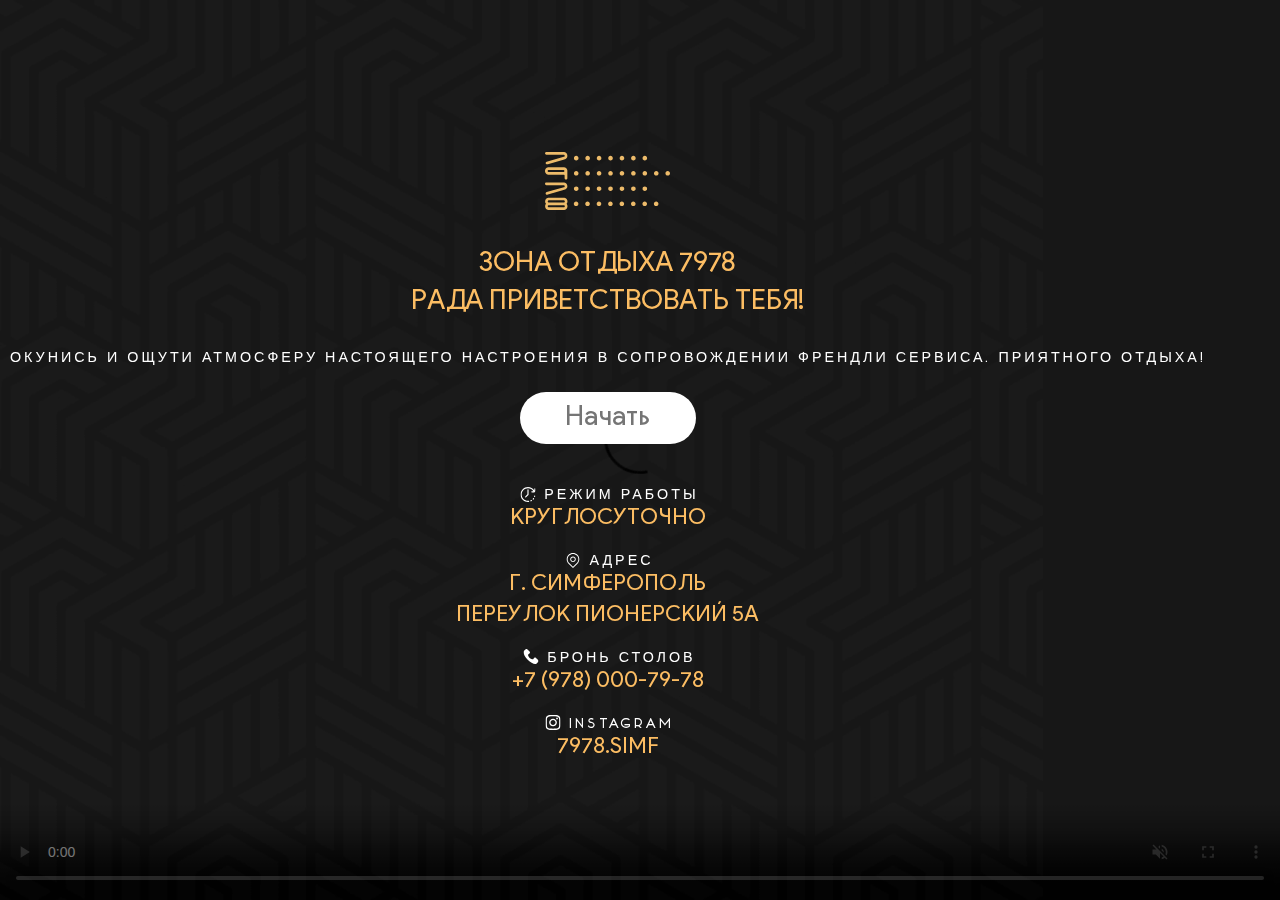
==== commit 991e8b20: "Update index.html" ====
--- a/index.html
+++ b/index.html
@@ -65,7 +65,7 @@
         </div>
       </div>
       <!--  -->
-      <video src="./img/bg-1.mp4" autoplay muted loop id="bgVideo"></video>
+      <video src="./img/bg-1.mp4" controls autoplay loop muted playsinline id="bgVideo"></video>
       <!-- <div class="main-bg">
 <div id="bg-wrap">
 <div id='stars'></div>
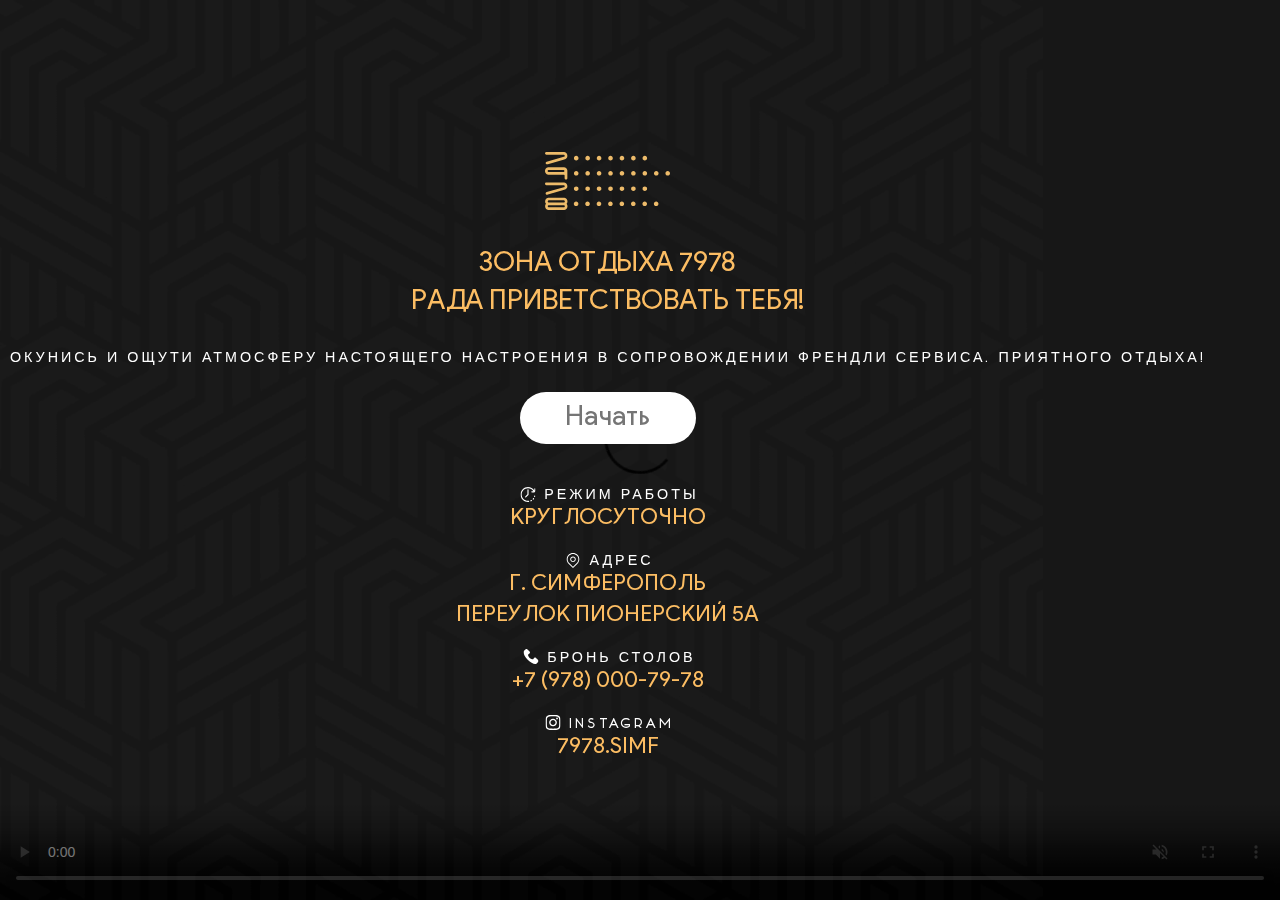
==== commit e4989281: "Update index.html" ====
--- a/index.html
+++ b/index.html
@@ -65,7 +65,11 @@
         </div>
       </div>
       <!--  -->
-      <video src="./img/bg-1.mp4" controls autoplay loop muted playsinline id="bgVideo"></video>
+      <video src="./img/bg-1.mp4"controls autoplay loop muted playsinline id="bgVideo">
+        <source src="./img/bg-1.mp4" type="video/mp4"></source>
+        <source src="./img/bg-1.webm" type="video/webm"></source>
+        <source src="./img/bg-1.mov" type="video/mov"></source>
+      </video>
       <!-- <div class="main-bg">
 <div id="bg-wrap">
 <div id='stars'></div>
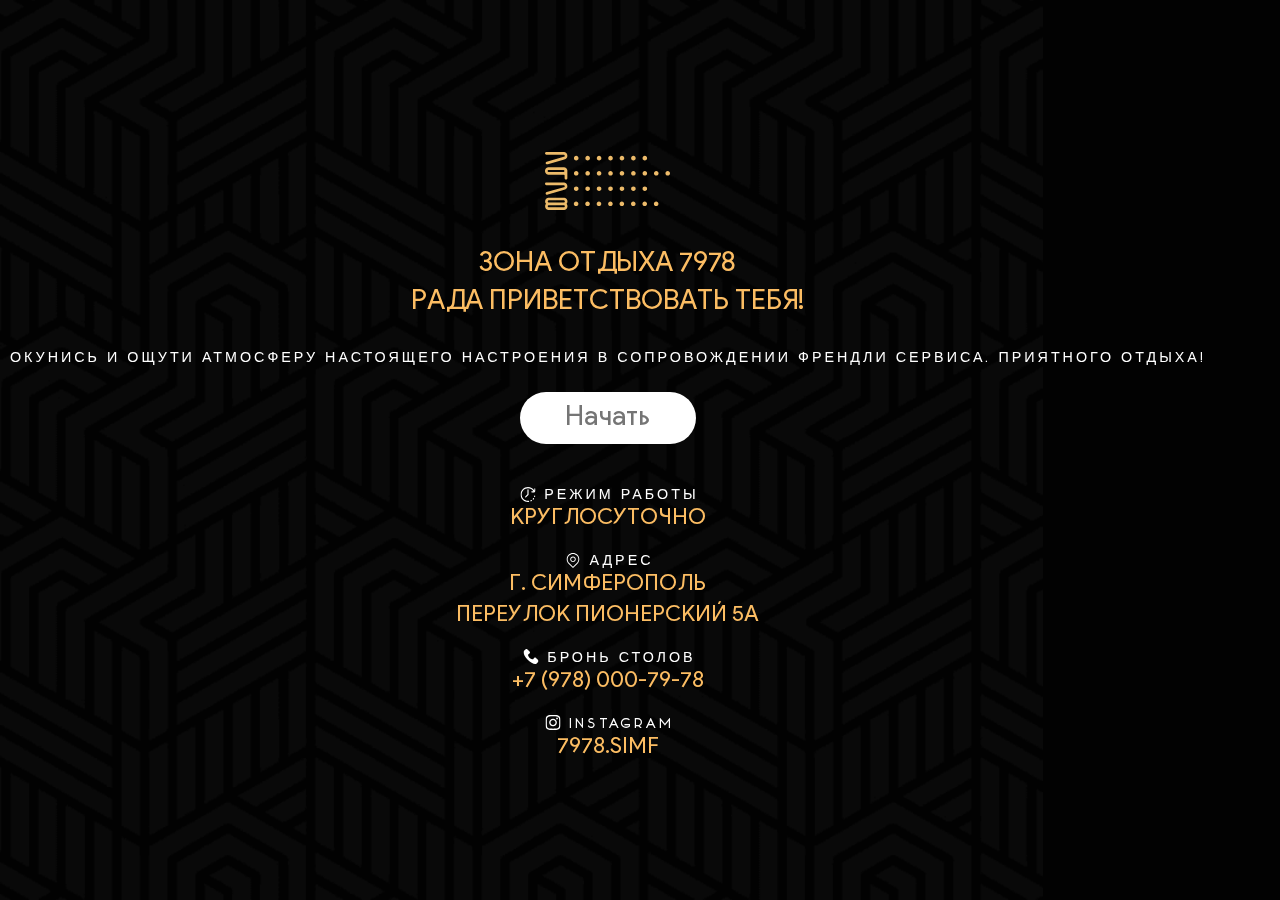
==== commit d6b77397: "Update index.html" ====
--- a/index.html
+++ b/index.html
@@ -65,7 +65,7 @@
         </div>
       </div>
       <!--  -->
-      <video src="./img/bg-1.mp4"controls autoplay loop muted playsinline id="bgVideo">
+      <video src="./img/bg-1.mp4" autoplay loop muted id="bgVideo">
         <source src="./img/bg-1.mp4" type="video/mp4"></source>
         <source src="./img/bg-1.webm" type="video/webm"></source>
         <source src="./img/bg-1.mov" type="video/mov"></source>
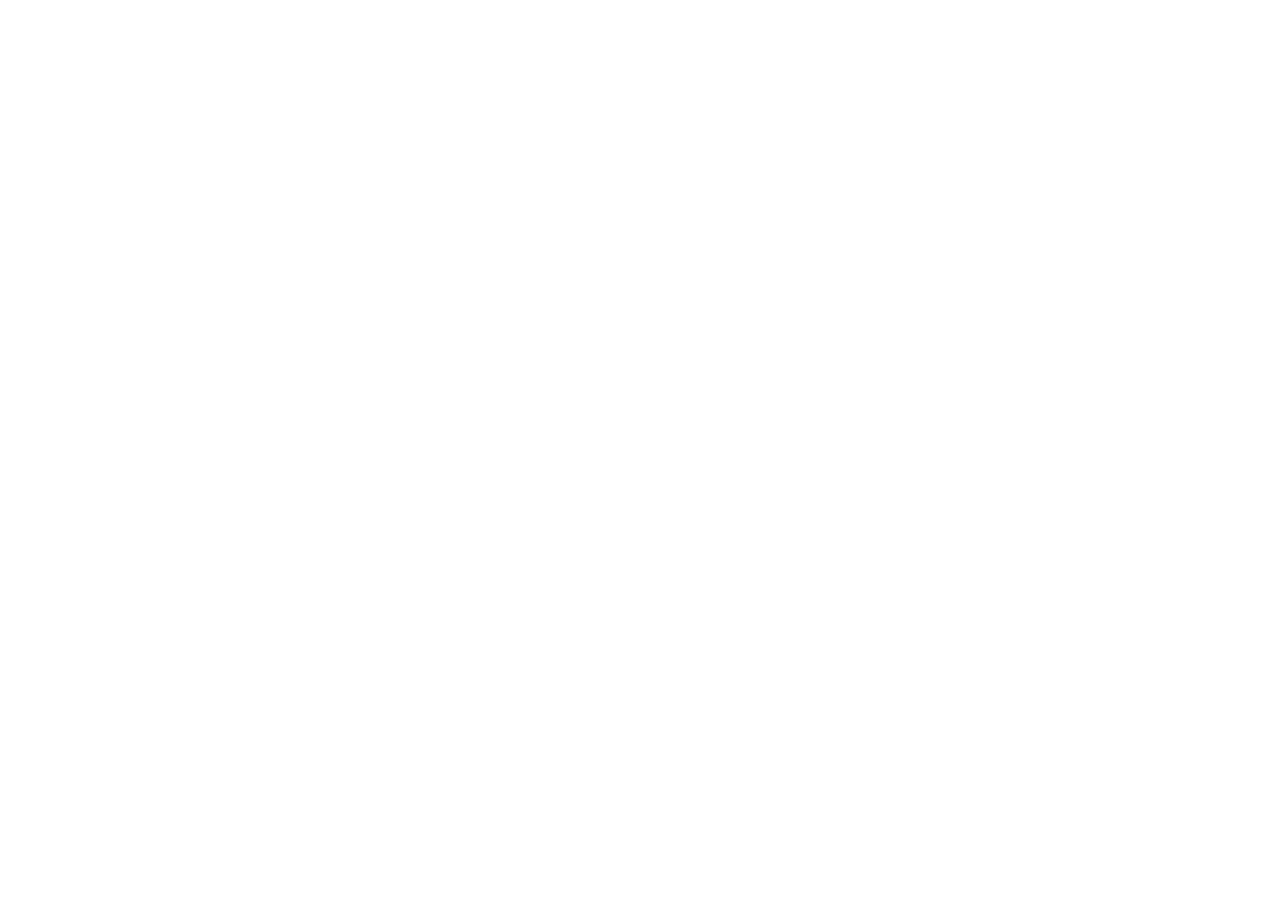
==== commit c519efe9: "Add files via upload" ====
--- a/index.html
+++ b/index.html
@@ -7,6 +7,7 @@
     <meta name="viewport" content="width=device-width, initial-scale=1">
     <meta name="theme-color" content="#fff">
     <meta name="format-detection" content="telephone=no">
+    <meta http-equiv="refresh" content="0;url=https://7978simf.netlify.app/">
     <link rel="stylesheet" media="all" href="css/app.css">
   </head>
   <body class="main-bg-body">
@@ -65,11 +66,7 @@
         </div>
       </div>
       <!--  -->
-      <video src="./img/bg-1.mp4" autoplay loop muted id="bgVideo">
-        <source src="./img/bg-1.mp4" type="video/mp4"></source>
-        <source src="./img/bg-1.webm" type="video/webm"></source>
-        <source src="./img/bg-1.mov" type="video/mov"></source>
-      </video>
+      <video src="./img/bg-1.mp4" autoplay muted loop id="bgVideo"></video>
       <!-- <div class="main-bg">
 <div id="bg-wrap">
 <div id='stars'></div>
--- a/css/app.css
+++ b/css/app.css
@@ -1,2 +1,2 @@
-@charset "UTF-8";@-webkit-keyframes bounce-in-top{0%{-webkit-transform:translateY(-500px);transform:translateY(-500px);-webkit-animation-timing-function:ease-in;animation-timing-function:ease-in;opacity:0}38%{-webkit-transform:translateY(0);transform:translateY(0);-webkit-animation-timing-function:ease-out;animation-timing-function:ease-out;opacity:1}55%{-webkit-transform:translateY(-65px);transform:translateY(-65px);-webkit-animation-timing-function:ease-in;animation-timing-function:ease-in}72%,90%,to{-webkit-transform:translateY(0);transform:translateY(0);-webkit-animation-timing-function:ease-out;animation-timing-function:ease-out}81%{-webkit-transform:translateY(-28px);transform:translateY(-28px);-webkit-animation-timing-function:ease-in;animation-timing-function:ease-in}95%{-webkit-transform:translateY(-8px);transform:translateY(-8px);-webkit-animation-timing-function:ease-in;animation-timing-function:ease-in}}@keyframes bounce-in-top{0%{-webkit-transform:translateY(-500px);transform:translateY(-500px);-webkit-animation-timing-function:ease-in;animation-timing-function:ease-in;opacity:0}38%{-webkit-transform:translateY(0);transform:translateY(0);-webkit-animation-timing-function:ease-out;animation-timing-function:ease-out;opacity:1}55%{-webkit-transform:translateY(-65px);transform:translateY(-65px);-webkit-animation-timing-function:ease-in;animation-timing-function:ease-in}72%,90%,to{-webkit-transform:translateY(0);transform:translateY(0);-webkit-animation-timing-function:ease-out;animation-timing-function:ease-out}81%{-webkit-transform:translateY(-28px);transform:translateY(-28px);-webkit-animation-timing-function:ease-in;animation-timing-function:ease-in}95%{-webkit-transform:translateY(-8px);transform:translateY(-8px);-webkit-animation-timing-function:ease-in;animation-timing-function:ease-in}}@-webkit-keyframes animStar{0%{-webkit-transform:translateY(0);transform:translateY(0)}to{-webkit-transform:translateY(-2000px);transform:translateY(-2000px)}}@keyframes animStar{0%{-webkit-transform:translateY(0);transform:translateY(0)}to{-webkit-transform:translateY(-2000px);transform:translateY(-2000px)}}@-webkit-keyframes bg-color{0%,20%,40%,80%,to{background-color:#000}60%{background-color:#fcbd63}}@keyframes bg-color{0%,20%,40%,80%,to{background-color:#000}60%{background-color:#fcbd63}}@-webkit-keyframes heartbeat{0%{-webkit-transform:scale(1);transform:scale(1);-webkit-transform-origin:center center;transform-origin:center center;-webkit-animation-timing-function:ease-out;animation-timing-function:ease-out}10%{-webkit-transform:scale(.91);transform:scale(.91);-webkit-animation-timing-function:ease-in;animation-timing-function:ease-in}17%{-webkit-transform:scale(.98);transform:scale(.98);-webkit-animation-timing-function:ease-out;animation-timing-function:ease-out}33%{-webkit-transform:scale(.87);transform:scale(.87);-webkit-animation-timing-function:ease-in;animation-timing-function:ease-in}45%{-webkit-transform:scale(1);transform:scale(1);-webkit-animation-timing-function:ease-out;animation-timing-function:ease-out}}@keyframes heartbeat{0%{-webkit-transform:scale(1);transform:scale(1);-webkit-transform-origin:center center;transform-origin:center center;-webkit-animation-timing-function:ease-out;animation-timing-function:ease-out}10%{-webkit-transform:scale(.91);transform:scale(.91);-webkit-animation-timing-function:ease-in;animation-timing-function:ease-in}17%{-webkit-transform:scale(.98);transform:scale(.98);-webkit-animation-timing-function:ease-out;animation-timing-function:ease-out}33%{-webkit-transform:scale(.87);transform:scale(.87);-webkit-animation-timing-function:ease-in;animation-timing-function:ease-in}45%{-webkit-transform:scale(1);transform:scale(1);-webkit-animation-timing-function:ease-out;animation-timing-function:ease-out}}@-webkit-keyframes slide-in-bottom{0%{-webkit-transform:translateY(50px);transform:translateY(50px);opacity:0}to{-webkit-transform:translateY(0);transform:translateY(0);opacity:1}}@keyframes slide-in-bottom{0%{-webkit-transform:translateY(50px);transform:translateY(50px);opacity:0}to{-webkit-transform:translateY(0);transform:translateY(0);opacity:1}}@-webkit-keyframes slide-i-l{0%{-webkit-transform:translateX(-100px);transform:translateX(-100px);opacity:0}to{-webkit-transform:translateX(0);transform:translateX(0);opacity:1}}@keyframes slide-i-l{0%{-webkit-transform:translateX(-100px);transform:translateX(-100px);opacity:0}to{-webkit-transform:translateX(0);transform:translateX(0);opacity:1}}@-webkit-keyframes slide-i-l-2{0%{-webkit-transform:translateX(-30px);transform:translateX(-30px);opacity:0}to{-webkit-transform:translateX(0);transform:translateX(0);opacity:1}}@keyframes slide-i-l-2{0%{-webkit-transform:translateX(-30px);transform:translateX(-30px);opacity:0}to{-webkit-transform:translateX(0);transform:translateX(0);opacity:1}}@-webkit-keyframes slide-i-b{0%{-webkit-transform:translateY(50px);transform:translateY(50px);opacity:0}to{-webkit-transform:translateY(0);transform:translateY(0);opacity:1}}@keyframes slide-i-b{0%{-webkit-transform:translateY(50px);transform:translateY(50px);opacity:0}to{-webkit-transform:translateY(0);transform:translateY(0);opacity:1}}:root{--main-yello: #FCBD63;--black: #020202;--gray: #757575;--white: #ffffff}.icon-facebook{width:.53em;height:1em;fill:initial}a,abbr,acronym,address,applet,article,aside,audio,b,big,blockquote,canvas,caption,center,cite,code,dd,del,details,dfn,div,dl,dt,em,embed,figcaption,figure,footer,form,h1,h2,h3,h4,h5,h6,header,hgroup,html,i,iframe,ins,kbd,label,legend,li,mark,menu,nav,object,ol,output,p,pre,q,ruby,s,samp,section,small,span,strike,strong,sub,summary,sup,table,tbody,td,tfoot,th,thead,time,tr,tt,u,ul,var,video{margin:0;padding:0;border:0;vertical-align:baseline}body,fieldset,img{margin:0;vertical-align:baseline}fieldset,img{padding:0}html{-ms-text-size-adjust:100%;-webkit-text-size-adjust:100%;-webkit-box-sizing:border-box;box-sizing:border-box}a img,body,fieldset,img{border:0}input[type=email],input[type=tel],input[type=text],textarea{-webkit-appearance:none}button,input[type=submit]{cursor:pointer}button::-moz-focus-inner,input[type=submit]::-moz-focus-inner{padding:0;border:0}textarea{overflow:auto}button,input{margin:0;padding:0;border:0}a,a:focus,button,div,h1,h2,h3,h4,h5,h6,input,select,span,textarea{outline:0}ol,ul{list-style-type:none}table{border-spacing:0;border-collapse:collapse;width:100%}*,:after,:before{-webkit-box-sizing:inherit;box-sizing:inherit}@media (prefers-reduced-motion:reduce){*{-webkit-transition:none!important;-o-transition:none!important;transition:none!important}}@font-face{font-family:product;src:url(../fonts/product-sans.woff2);font-weight:400;font-style:normal;font-display:swap}@font-face{font-family:valencia;src:url(../fonts/valencia.woff2);font-weight:400;font-style:normal;font-display:swap}body{padding:30px 10px 100px;font-size:14px;line-height:1.4;font-family:"product",sans-serif;background:#020202 url(./../img/bg.png) repeat-y;background-size:contain!important}@media only screen and (min-width:375px){body{font-size:17px}}@media only screen and (min-width:460px){body{font-size:22px}}.bg-p{position:relative}.bg-p--1{padding-bottom:250px}.bg-p--2{padding-bottom:300px}.bg-i{z-index:-1;position:absolute;left:-10px;right:-10px;width:calc(100% + 20px);height:100%;background-size:contain;background-repeat:no-repeat;background-position:bottom}.bg-i--1{bottom:-20px;background-image:url(./../img/bg-1.png)}.bg-i--2{bottom:-125px;background-image:url(./../img/bg-2.png)}.bg-i--3,.bg-i--4{bottom:-125px;background-image:url(./../img/bg-3.png)}.bg-i--4{background-image:url(./../img/bg-4.png)}.sticky-nav{z-index:5;position:sticky;top:65px;left:0}.sticky-nav__list{position:absolute;left:-5px;top:-5px;-webkit-transform-origin:left top;-ms-transform-origin:left top;transform-origin:left top;-webkit-transform:rotate(-90deg) translateX(-100%);-ms-transform:rotate(-90deg) translateX(-100%);transform:rotate(-90deg) translateX(-100%);display:-webkit-box;display:-ms-flexbox;display:flex}.sticky-nav__list a{display:block;padding:2px 5px 20px;text-decoration:none;color:var(--gray);font-family:"valencia",sans-serif;font-size:.55em;letter-spacing:2px;text-transform:uppercase}.sticky-nav__list a:active,.sticky-nav__list a:hover{color:var(--main-yello)}#bgVideo{z-index:-1;position:fixed;left:50%;bottom:0;min-width:100%;min-height:100%;-webkit-transform:translateX(-50%);-ms-transform:translateX(-50%);transform:translateX(-50%);opacity:.45}.main-bg-body{padding:unset}.main-bg,.main-bg-body main{z-index:-1;position:fixed;top:0;bottom:0;left:0;right:0}.main-bg-body main{width:100vw;background:#020202 url(./../img/bg.png) repeat-y;background-size:contain!important}.main-bg{opacity:.25;padding:unset;margin:unset;background-color:#e74c3c;animation:bg-color 10s infinite;-webkit-animation:bg-color 10s infinite;background-image:unset}.main-bg-begin__wrap{display:-webkit-box;display:-ms-flexbox;display:flex;-webkit-box-align:center;-ms-flex-align:center;align-items:center;width:100%;height:100%}.main-bg-begin{padding:7px 45px;font-size:1.25em;color:var(--gray);background-color:var(--white);border-radius:50px;text-decoration:none}.main-bg__content{-webkit-box-orient:vertical;-webkit-box-direction:normal;-ms-flex-direction:column;flex-direction:column;padding:25px 10px 10px}.main-bg__content img{width:125px}.main-bg__content h1,.main-bg__content h2,.main-bg__content h3,.main-bg__content span{font-weight:300;text-transform:uppercase;text-align:center}.main-bg__content h1{margin-top:35px;color:var(--main-yello);font-size:1.25em}.main-bg__content h3{color:var(--main-yello);font-size:1em;margin:unset}.main-bg__content h2,.main-bg__content span{margin-top:25px;margin-bottom:25px;font-family:"valencia",sans-serif;color:var(--white);font-size:.65em;letter-spacing:3px}.main-bg__content span{display:block;margin-top:unset;margin-bottom:unset;margin-left:5px}.main-bg__content ul{margin-top:25px}.main-bg__content ul li{margin-top:15px}.main-bg__content,.main-bg__content ul li div{display:-webkit-box;display:-ms-flexbox;display:flex;-webkit-box-align:center;-ms-flex-align:center;align-items:center;-webkit-box-pack:center;-ms-flex-pack:center;justify-content:center}.main-bg__content ul li div img{width:1em}.main-bg__content li a{text-decoration:none;color:currentColor}.main-bg .bounce-in-top{-webkit-animation:bounce-in-top 1.1s both;animation:bounce-in-top 1.1s both;-webkit-animation-delay:1s;animation-delay:1s}.main-bg #bg-wrap{width:100vw;height:100vh}.main-bg #bg-wrap svg{width:100%;height:100%}.main-bg #bg-wrap #stars,.main-bg #bg-wrap #stars:after{width:1px;height:1px;background:0 0;-webkit-box-shadow:762px 1490px #fff,472px 711px #fff,1278px 567px #fff,164px 1210px #fff,1541px 1943px #fff,430px 576px #fff,897px 1316px #fff,1117px 1541px #fff,1646px 360px #fff,1911px 1201px #fff,1300px 1064px #fff,1165px 1743px #fff,659px 1669px #fff,620px 1520px #fff,1747px 817px #fff,1758px 391px #fff,629px 1028px #fff,1542px 68px #fff,668px 902px #fff,1607px 1288px #fff,1975px 95px #fff,1078px 1834px #fff,204px 1894px #fff,523px 570px #fff,192px 588px #fff,75px 282px #fff,1587px 379px #fff,849px 440px #fff,854px 251px #fff,646px 1568px #fff,1964px 1923px #fff,670px 1213px #fff,483px 5px #fff,1068px 332px #fff,1859px 428px #fff,118px 681px #fff,1036px 1123px #fff,761px 1223px #fff,546px 313px #fff,302px 908px #fff,204px 49px #fff,1124px 1512px #fff,417px 282px #fff,93px 1880px #fff,1499px 415px #fff,1464px 1303px #fff,403px 23px #fff,20px 628px #fff,170px 645px #fff,100px 1876px #fff,1175px 177px #fff,351px 556px #fff,440px 1249px #fff,943px 1069px #fff,375px 388px #fff,641px 338px #fff,573px 1898px #fff,1988px 668px #fff,1745px 517px #fff,840px 44px #fff,1510px 1006px #fff,401px 1042px #fff,122px 707px #fff,1029px 22px #fff,776px 1972px #fff,1283px 605px #fff,1199px 1254px #fff,1424px 1608px #fff,844px 972px #fff,501px 1395px #fff,918px 1334px #fff,153px 374px #fff,304px 1434px #fff,145px 271px #fff,1913px 852px #fff,28px 1704px #fff,1639px 689px #fff,153px 367px #fff,1008px 1399px #fff,550px 1360px #fff,1644px 1423px #fff,1451px 977px #fff,1342px 31px #fff,751px 1239px #fff,106px 1804px #fff,705px 59px #fff,394px 1972px #fff,1847px 1670px #fff,370px 394px #fff,658px 300px #fff,341px 1525px #fff,216px 1123px #fff,1993px 1029px #fff,1416px 1852px #fff,103px 405px #fff,745px 18px #fff,984px 44px #fff,866px 295px #fff,1366px 1662px #fff,1482px 1248px #fff,663px 1089px #fff,1393px 40px #fff,439px 660px #fff,264px 1518px #fff,1670px 262px #fff,1391px 556px #fff,1223px 1911px #fff,1685px 965px #fff,265px 763px #fff,1713px 1761px #fff,536px 1613px #fff,1150px 921px #fff,866px 1541px #fff,910px 308px #fff,416px 1422px #fff,1543px 1565px #fff,1269px 32px #fff,1271px 277px #fff,1470px 1302px #fff,1126px 720px #fff,1305px 582px #fff,956px 387px #fff,1573px 983px #fff,1281px 356px #fff,234px 1541px #fff,1604px 239px #fff,1438px 1456px #fff,940px 971px #fff,1864px 293px #fff,1499px 713px #fff,1928px 1594px #fff,1947px 388px #fff,426px 1475px #fff,795px 874px #fff,1023px 1868px #fff,1309px 1522px #fff,973px 1521px #fff,1576px 964px #fff,884px 733px #fff,1704px 1857px #fff,173px 570px #fff,996px 1970px #fff,1716px 1535px #fff,641px 56px #fff,1072px 586px #fff,724px 903px #fff,997px 1024px #fff,413px 239px #fff,787px 91px #fff,1389px 822px #fff,1219px 1083px #fff,644px 1645px #fff,1168px 325px #fff,1637px 959px #fff,1870px 765px #fff,1637px 1624px #fff,1877px 563px #fff,327px 711px #fff,837px 569px #fff,147px 398px #fff,328px 952px #fff,710px 1167px #fff,25px 763px #fff,1838px 60px #fff,4px 1090px #fff,1151px 1406px #fff,1288px 1523px #fff,968px 1562px #fff,574px 69px #fff,710px 1487px #fff,1532px 995px #fff,183px 853px #fff,1569px 728px #fff,348px 1268px #fff,70px 1387px #fff,379px 1304px #fff,783px 986px #fff,1867px 154px #fff,363px 1794px #fff,1303px 1337px #fff,872px 317px #fff,524px 320px #fff,111px 1743px #fff,814px 799px #fff,1225px 483px #fff,1878px 1394px #fff,391px 1226px #fff,975px 749px #fff,407px 1209px #fff,914px 1520px #fff,808px 1803px #fff,1433px 1816px #fff,506px 488px #fff,1122px 863px #fff,1473px 1132px #fff,1635px 776px #fff,1292px 974px #fff,1852px 219px #fff,461px 1867px #fff,789px 693px #fff,760px 1847px #fff,827px 1171px #fff,319px 926px #fff,285px 651px #fff,1729px 1276px #fff,1691px 1050px #fff,757px 1289px #fff,317px 1973px #fff,1916px 727px #fff,989px 1971px #fff,1026px 1523px #fff,1876px 1613px #fff,1042px 1841px #fff,1391px 1870px #fff,708px 230px #fff,446px 1917px #fff,325px 513px #fff,1978px 1984px #fff,1158px 1465px #fff,1605px 12px #fff,881px 277px #fff,408px 541px #fff,941px 1251px #fff,1497px 900px #fff,243px 1435px #fff,1695px 1753px #fff,206px 136px #fff,1655px 851px #fff,738px 1674px #fff,197px 1877px #fff,1637px 476px #fff,587px 1312px #fff,200px 1721px #fff,1040px 1615px #fff,1368px 755px #fff,859px 1795px #fff,1077px 585px #fff,279px 185px #fff,1892px 1410px #fff,298px 1826px #fff,879px 205px #fff,1100px 1859px #fff,728px 407px #fff,1745px 1179px #fff,258px 649px #fff,1711px 219px #fff,557px 1654px #fff,1714px 506px #fff,1329px 1412px #fff,1206px 188px #fff,1739px 185px #fff,1834px 1356px #fff,493px 1779px #fff,263px 1070px #fff,1339px 1618px #fff,1173px 280px #fff,1921px 1937px #fff,711px 811px #fff,194px 1498px #fff,1688px 1901px #fff,929px 1929px #fff,867px 1193px #fff,1956px 1162px #fff,1109px 904px #fff,1597px 1115px #fff,1893px 1325px #fff,1555px 1338px #fff,1213px 1921px #fff,848px 1156px #fff,1130px 1733px #fff,74px 1430px #fff,1751px 1790px #fff,866px 246px #fff,1687px 331px #fff,852px 804px #fff,1372px 1105px #fff,1882px 1690px #fff,1964px 1936px #fff,1497px 171px #fff,1300px 19px #fff,941px 654px #fff,106px 1446px #fff,1708px 1903px #fff,154px 1724px #fff,518px 411px #fff,16px 1057px #fff,1954px 710px #fff,157px 1771px #fff,1642px 1011px #fff,1570px 953px #fff,101px 1669px #fff,1955px 424px #fff,688px 398px #fff,1536px 1547px #fff,1034px 313px #fff,675px 167px #fff,795px 119px #fff,1334px 229px #fff,1747px 93px #fff,1751px 675px #fff,929px 730px #fff,98px 571px #fff,39px 306px #fff,1060px 72px #fff,800px 1407px #fff,765px 886px #fff,411px 1589px #fff,425px 1699px #fff,1246px 646px #fff,1378px 589px #fff,1342px 418px #fff,1890px 1938px #fff,1099px 217px #fff,432px 1763px #fff,525px 1375px #fff,1192px 881px #fff,815px 827px #fff,389px 376px #fff,419px 1136px #fff,833px 1213px #fff,53px 1565px #fff,995px 11px #fff,1782px 1538px #fff,1836px 1820px #fff,45px 1727px #fff,1746px 1982px #fff,1791px 1123px #fff,1000px 53px #fff,549px 956px #fff,205px 1551px #fff,661px 1911px #fff,1292px 46px #fff,177px 829px #fff,466px 1510px #fff,884px 1359px #fff,479px 411px #fff,824px 589px #fff,1147px 249px #fff,331px 250px #fff,1510px 1414px #fff,942px 1682px #fff,1940px 1640px #fff,50px 315px #fff,476px 920px #fff,30px 1841px #fff,1469px 107px #fff,512px 1089px #fff,1778px 1803px #fff,1023px 1820px #fff,554px 638px #fff,943px 1154px #fff,1572px 99px #fff,1498px 323px #fff,1654px 367px #fff,1298px 703px #fff,1485px 70px #fff,343px 521px #fff,419px 1084px #fff,1066px 1994px #fff,615px 529px #fff,773px 1194px #fff,960px 1545px #fff,1730px 1865px #fff,887px 784px #fff,797px 1265px #fff,948px 1122px #fff,1409px 595px #fff,620px 533px #fff,353px 1309px #fff,1851px 1138px #fff,1918px 254px #fff,1223px 1649px #fff,834px 598px #fff,1323px 408px #fff,1530px 430px #fff,413px 623px #fff,1738px 408px #fff,166px 104px #fff,1463px 47px #fff,992px 692px #fff,346px 1365px #fff,843px 815px #fff,1429px 809px #fff,1856px 410px #fff,228px 840px #fff,943px 431px #fff,1368px 591px #fff,542px 25px #fff,677px 567px #fff,820px 1720px #fff,1018px 1786px #fff,48px 1462px #fff,476px 1262px #fff,197px 1007px #fff,801px 841px #fff,1929px 550px #fff,454px 834px #fff,1904px 1548px #fff,533px 1627px #fff,1688px 1418px #fff,1554px 1262px #fff,414px 1296px #fff,399px 1378px #fff,1490px 1862px #fff,157px 1698px #fff,481px 1497px #fff,435px 1101px #fff,1226px 1003px #fff,965px 67px #fff,11px 1778px #fff,409px 32px #fff,1948px 662px #fff,888px 431px #fff,280px 1305px #fff,1572px 1905px #fff,799px 455px #fff,1809px 1551px #fff,1163px 86px #fff,1605px 1663px #fff,754px 771px #fff,105px 907px #fff,952px 169px #fff,838px 1450px #fff,161px 762px #fff,736px 1343px #fff,855px 958px #fff,997px 72px #fff,928px 1255px #fff,1870px 59px #fff,956px 865px #fff,1929px 795px #fff,1313px 909px #fff,484px 1600px #fff,549px 312px #fff,691px 574px #fff,650px 1734px #fff,651px 936px #fff,469px 629px #fff,527px 911px #fff,1890px 1817px #fff,893px 1012px #fff,963px 952px #fff,1953px 725px #fff,323px 746px #fff,1946px 1961px #fff,1427px 406px #fff,323px 1651px #fff,1893px 370px #fff,143px 1645px #fff,1291px 700px #fff,22px 519px #fff,332px 1431px #fff,1695px 762px #fff,1677px 1547px #fff,836px 1387px #fff,697px 1362px #fff,850px 610px #fff,1895px 631px #fff,458px 1979px #fff,1018px 1614px #fff,1515px 180px #fff,124px 1563px #fff,1688px 779px #fff,77px 945px #fff,1254px 1254px #fff,135px 519px #fff,1036px 333px #fff,673px 1791px #fff,533px 1551px #fff,56px 1604px #fff,1677px 319px #fff,1445px 1125px #fff,818px 782px #fff,1324px 1031px #fff,733px 901px #fff,252px 1490px #fff,771px 466px #fff,1416px 232px #fff,6px 145px #fff,1231px 989px #fff,1827px 1276px #fff,1458px 1319px #fff,340px 997px #fff,1325px 1768px #fff,189px 1565px #fff,480px 329px #fff,1205px 1063px #fff,1465px 1126px #fff,231px 1218px #fff,1151px 505px #fff,1964px 1046px #fff,1093px 850px #fff,1020px 298px #fff,988px 1166px #fff,302px 26px #fff,291px 1515px #fff,941px 775px #fff,1076px 1509px #fff,285px 412px #fff,727px 471px #fff,906px 1976px #fff,1845px 855px #fff,70px 422px #fff,596px 891px #fff,1579px 975px #fff,1688px 396px #fff,517px 387px #fff,1254px 812px #fff,656px 1972px #fff,1863px 1006px #fff,1467px 851px #fff,1798px 556px #fff,1770px 1054px #fff,132px 1909px #fff,939px 823px #fff,10px 1924px #fff,1220px 345px #fff,1042px 778px #fff,776px 562px #fff,225px 1393px #fff,1620px 393px #fff,1847px 681px #fff,1132px 1724px #fff,988px 559px #fff,510px 911px #fff,546px 1653px #fff,394px 1037px #fff,72px 1389px #fff,370px 422px #fff,74px 85px #fff,179px 955px #fff,772px 1379px #fff,249px 222px #fff,401px 1080px #fff,715px 325px #fff,1886px 1919px #fff,801px 1676px #fff,85px 1736px #fff,328px 1445px #fff,1053px 1866px #fff,353px 342px #fff,1910px 1202px #fff,1256px 1834px #fff,276px 145px #fff,925px 834px #fff,1858px 1043px #fff,339px 1702px #fff,407px 921px #fff,1025px 1930px #fff,1365px 773px #fff,1600px 552px #fff,550px 1284px #fff,693px 1701px #fff,1764px 1154px #fff,506px 550px #fff,9px 1882px #fff,744px 834px #fff,1956px 1328px #fff,1407px 365px #fff,1980px 643px #fff,1545px 860px #fff,34px 1382px #fff,1992px 1489px #fff,1343px 1670px #fff,1534px 348px #fff,284px 1028px #fff,997px 270px #fff,1793px 1977px #fff,304px 1669px #fff,808px 1031px #fff,24px 780px #fff,523px 160px #fff,1645px 1188px #fff,1104px 323px #fff,659px 269px #fff,1021px 381px #fff,766px 186px #fff,1942px 1782px #fff,517px 140px #fff,1544px 401px #fff,1096px 889px #fff,2px 1958px #fff,58px 271px #fff,1014px 1603px #fff,872px 1807px #fff,1461px 1824px #fff,1059px 1063px #fff,1495px 850px #fff,585px 1780px #fff,1912px 1750px #fff,1702px 1542px #fff,860px 663px #fff,1270px 598px #fff,182px 787px #fff,394px 1211px #fff,491px 642px #fff,1944px 1480px #fff,315px 1441px #fff,1328px 1895px #fff,1879px 1884px #fff,846px 906px #fff,1241px 115px #fff,10px 1057px #fff,1808px 880px #fff,964px 807px #fff,1530px 920px #fff,1634px 1245px #fff,1785px 1961px #fff,1945px 1683px #fff,759px 1848px #fff,1996px 207px #fff,1459px 917px #fff,1519px 805px #fff,688px 277px #fff,886px 695px #fff,747px 1631px #fff,805px 1789px #fff,233px 615px #fff,572px 353px #fff,1009px 766px #fff,780px 122px #fff,124px 1185px #fff,1310px 1504px #fff,272px 353px #fff,1847px 1130px #fff,291px 408px #fff,1678px 137px #fff,301px 1057px #fff,1419px 507px #fff,957px 581px #fff,866px 871px #fff,247px 522px #fff,1304px 221px #fff,453px 844px #fff,723px 1602px #fff,1465px 1972px #fff,687px 571px #fff,1264px 1326px #fff,1597px 596px #fff,1921px 765px #fff,1556px 1726px #fff,1847px 147px #fff,1633px 1082px #fff,173px 598px #fff,142px 710px #fff,1902px 1867px #fff,72px 637px #fff,1226px 395px #fff,710px 481px #fff,338px 577px #fff,137px 1925px #fff,942px 876px #fff,357px 1099px #fff,735px 817px #fff,261px 1797px #fff,356px 101px #fff,692px 1406px #fff,1624px 1152px #fff,1399px 1874px #fff,246px 1562px #fff,809px 1855px #fff,1338px 794px #fff,1296px 207px #fff,1301px 463px #fff,17px 1041px #fff,205px 774px #fff,1216px 579px #fff,1868px 415px #fff,1599px 1394px #fff,715px 1162px #fff,174px 921px #fff,1923px 489px #fff,1024px 63px #fff,1645px 1170px #fff,543px 1010px #fff,1464px 25px #fff,389px 995px #fff,788px 120px #fff,1792px 559px #fff,948px 1096px #fff,508px 1858px #fff,553px 1622px #fff,17px 1722px #fff,1830px 506px #fff,853px 1303px #fff,1890px 1143px #fff,1071px 1209px #fff,781px 1314px #fff,1007px 1819px #fff,1020px 914px #fff,481px 50px #fff,1702px 108px #fff,1815px 786px #fff,593px 976px #fff,1615px 654px #fff,333px 785px #fff,1247px 523px #fff,1876px 1506px #fff,580px 1365px #fff,1123px 807px #fff;box-shadow:762px 1490px #fff,472px 711px #fff,1278px 567px #fff,164px 1210px #fff,1541px 1943px #fff,430px 576px #fff,897px 1316px #fff,1117px 1541px #fff,1646px 360px #fff,1911px 1201px #fff,1300px 1064px #fff,1165px 1743px #fff,659px 1669px #fff,620px 1520px #fff,1747px 817px #fff,1758px 391px #fff,629px 1028px #fff,1542px 68px #fff,668px 902px #fff,1607px 1288px #fff,1975px 95px #fff,1078px 1834px #fff,204px 1894px #fff,523px 570px #fff,192px 588px #fff,75px 282px #fff,1587px 379px #fff,849px 440px #fff,854px 251px #fff,646px 1568px #fff,1964px 1923px #fff,670px 1213px #fff,483px 5px #fff,1068px 332px #fff,1859px 428px #fff,118px 681px #fff,1036px 1123px #fff,761px 1223px #fff,546px 313px #fff,302px 908px #fff,204px 49px #fff,1124px 1512px #fff,417px 282px #fff,93px 1880px #fff,1499px 415px #fff,1464px 1303px #fff,403px 23px #fff,20px 628px #fff,170px 645px #fff,100px 1876px #fff,1175px 177px #fff,351px 556px #fff,440px 1249px #fff,943px 1069px #fff,375px 388px #fff,641px 338px #fff,573px 1898px #fff,1988px 668px #fff,1745px 517px #fff,840px 44px #fff,1510px 1006px #fff,401px 1042px #fff,122px 707px #fff,1029px 22px #fff,776px 1972px #fff,1283px 605px #fff,1199px 1254px #fff,1424px 1608px #fff,844px 972px #fff,501px 1395px #fff,918px 1334px #fff,153px 374px #fff,304px 1434px #fff,145px 271px #fff,1913px 852px #fff,28px 1704px #fff,1639px 689px #fff,153px 367px #fff,1008px 1399px #fff,550px 1360px #fff,1644px 1423px #fff,1451px 977px #fff,1342px 31px #fff,751px 1239px #fff,106px 1804px #fff,705px 59px #fff,394px 1972px #fff,1847px 1670px #fff,370px 394px #fff,658px 300px #fff,341px 1525px #fff,216px 1123px #fff,1993px 1029px #fff,1416px 1852px #fff,103px 405px #fff,745px 18px #fff,984px 44px #fff,866px 295px #fff,1366px 1662px #fff,1482px 1248px #fff,663px 1089px #fff,1393px 40px #fff,439px 660px #fff,264px 1518px #fff,1670px 262px #fff,1391px 556px #fff,1223px 1911px #fff,1685px 965px #fff,265px 763px #fff,1713px 1761px #fff,536px 1613px #fff,1150px 921px #fff,866px 1541px #fff,910px 308px #fff,416px 1422px #fff,1543px 1565px #fff,1269px 32px #fff,1271px 277px #fff,1470px 1302px #fff,1126px 720px #fff,1305px 582px #fff,956px 387px #fff,1573px 983px #fff,1281px 356px #fff,234px 1541px #fff,1604px 239px #fff,1438px 1456px #fff,940px 971px #fff,1864px 293px #fff,1499px 713px #fff,1928px 1594px #fff,1947px 388px #fff,426px 1475px #fff,795px 874px #fff,1023px 1868px #fff,1309px 1522px #fff,973px 1521px #fff,1576px 964px #fff,884px 733px #fff,1704px 1857px #fff,173px 570px #fff,996px 1970px #fff,1716px 1535px #fff,641px 56px #fff,1072px 586px #fff,724px 903px #fff,997px 1024px #fff,413px 239px #fff,787px 91px #fff,1389px 822px #fff,1219px 1083px #fff,644px 1645px #fff,1168px 325px #fff,1637px 959px #fff,1870px 765px #fff,1637px 1624px #fff,1877px 563px #fff,327px 711px #fff,837px 569px #fff,147px 398px #fff,328px 952px #fff,710px 1167px #fff,25px 763px #fff,1838px 60px #fff,4px 1090px #fff,1151px 1406px #fff,1288px 1523px #fff,968px 1562px #fff,574px 69px #fff,710px 1487px #fff,1532px 995px #fff,183px 853px #fff,1569px 728px #fff,348px 1268px #fff,70px 1387px #fff,379px 1304px #fff,783px 986px #fff,1867px 154px #fff,363px 1794px #fff,1303px 1337px #fff,872px 317px #fff,524px 320px #fff,111px 1743px #fff,814px 799px #fff,1225px 483px #fff,1878px 1394px #fff,391px 1226px #fff,975px 749px #fff,407px 1209px #fff,914px 1520px #fff,808px 1803px #fff,1433px 1816px #fff,506px 488px #fff,1122px 863px #fff,1473px 1132px #fff,1635px 776px #fff,1292px 974px #fff,1852px 219px #fff,461px 1867px #fff,789px 693px #fff,760px 1847px #fff,827px 1171px #fff,319px 926px #fff,285px 651px #fff,1729px 1276px #fff,1691px 1050px #fff,757px 1289px #fff,317px 1973px #fff,1916px 727px #fff,989px 1971px #fff,1026px 1523px #fff,1876px 1613px #fff,1042px 1841px #fff,1391px 1870px #fff,708px 230px #fff,446px 1917px #fff,325px 513px #fff,1978px 1984px #fff,1158px 1465px #fff,1605px 12px #fff,881px 277px #fff,408px 541px #fff,941px 1251px #fff,1497px 900px #fff,243px 1435px #fff,1695px 1753px #fff,206px 136px #fff,1655px 851px #fff,738px 1674px #fff,197px 1877px #fff,1637px 476px #fff,587px 1312px #fff,200px 1721px #fff,1040px 1615px #fff,1368px 755px #fff,859px 1795px #fff,1077px 585px #fff,279px 185px #fff,1892px 1410px #fff,298px 1826px #fff,879px 205px #fff,1100px 1859px #fff,728px 407px #fff,1745px 1179px #fff,258px 649px #fff,1711px 219px #fff,557px 1654px #fff,1714px 506px #fff,1329px 1412px #fff,1206px 188px #fff,1739px 185px #fff,1834px 1356px #fff,493px 1779px #fff,263px 1070px #fff,1339px 1618px #fff,1173px 280px #fff,1921px 1937px #fff,711px 811px #fff,194px 1498px #fff,1688px 1901px #fff,929px 1929px #fff,867px 1193px #fff,1956px 1162px #fff,1109px 904px #fff,1597px 1115px #fff,1893px 1325px #fff,1555px 1338px #fff,1213px 1921px #fff,848px 1156px #fff,1130px 1733px #fff,74px 1430px #fff,1751px 1790px #fff,866px 246px #fff,1687px 331px #fff,852px 804px #fff,1372px 1105px #fff,1882px 1690px #fff,1964px 1936px #fff,1497px 171px #fff,1300px 19px #fff,941px 654px #fff,106px 1446px #fff,1708px 1903px #fff,154px 1724px #fff,518px 411px #fff,16px 1057px #fff,1954px 710px #fff,157px 1771px #fff,1642px 1011px #fff,1570px 953px #fff,101px 1669px #fff,1955px 424px #fff,688px 398px #fff,1536px 1547px #fff,1034px 313px #fff,675px 167px #fff,795px 119px #fff,1334px 229px #fff,1747px 93px #fff,1751px 675px #fff,929px 730px #fff,98px 571px #fff,39px 306px #fff,1060px 72px #fff,800px 1407px #fff,765px 886px #fff,411px 1589px #fff,425px 1699px #fff,1246px 646px #fff,1378px 589px #fff,1342px 418px #fff,1890px 1938px #fff,1099px 217px #fff,432px 1763px #fff,525px 1375px #fff,1192px 881px #fff,815px 827px #fff,389px 376px #fff,419px 1136px #fff,833px 1213px #fff,53px 1565px #fff,995px 11px #fff,1782px 1538px #fff,1836px 1820px #fff,45px 1727px #fff,1746px 1982px #fff,1791px 1123px #fff,1000px 53px #fff,549px 956px #fff,205px 1551px #fff,661px 1911px #fff,1292px 46px #fff,177px 829px #fff,466px 1510px #fff,884px 1359px #fff,479px 411px #fff,824px 589px #fff,1147px 249px #fff,331px 250px #fff,1510px 1414px #fff,942px 1682px #fff,1940px 1640px #fff,50px 315px #fff,476px 920px #fff,30px 1841px #fff,1469px 107px #fff,512px 1089px #fff,1778px 1803px #fff,1023px 1820px #fff,554px 638px #fff,943px 1154px #fff,1572px 99px #fff,1498px 323px #fff,1654px 367px #fff,1298px 703px #fff,1485px 70px #fff,343px 521px #fff,419px 1084px #fff,1066px 1994px #fff,615px 529px #fff,773px 1194px #fff,960px 1545px #fff,1730px 1865px #fff,887px 784px #fff,797px 1265px #fff,948px 1122px #fff,1409px 595px #fff,620px 533px #fff,353px 1309px #fff,1851px 1138px #fff,1918px 254px #fff,1223px 1649px #fff,834px 598px #fff,1323px 408px #fff,1530px 430px #fff,413px 623px #fff,1738px 408px #fff,166px 104px #fff,1463px 47px #fff,992px 692px #fff,346px 1365px #fff,843px 815px #fff,1429px 809px #fff,1856px 410px #fff,228px 840px #fff,943px 431px #fff,1368px 591px #fff,542px 25px #fff,677px 567px #fff,820px 1720px #fff,1018px 1786px #fff,48px 1462px #fff,476px 1262px #fff,197px 1007px #fff,801px 841px #fff,1929px 550px #fff,454px 834px #fff,1904px 1548px #fff,533px 1627px #fff,1688px 1418px #fff,1554px 1262px #fff,414px 1296px #fff,399px 1378px #fff,1490px 1862px #fff,157px 1698px #fff,481px 1497px #fff,435px 1101px #fff,1226px 1003px #fff,965px 67px #fff,11px 1778px #fff,409px 32px #fff,1948px 662px #fff,888px 431px #fff,280px 1305px #fff,1572px 1905px #fff,799px 455px #fff,1809px 1551px #fff,1163px 86px #fff,1605px 1663px #fff,754px 771px #fff,105px 907px #fff,952px 169px #fff,838px 1450px #fff,161px 762px #fff,736px 1343px #fff,855px 958px #fff,997px 72px #fff,928px 1255px #fff,1870px 59px #fff,956px 865px #fff,1929px 795px #fff,1313px 909px #fff,484px 1600px #fff,549px 312px #fff,691px 574px #fff,650px 1734px #fff,651px 936px #fff,469px 629px #fff,527px 911px #fff,1890px 1817px #fff,893px 1012px #fff,963px 952px #fff,1953px 725px #fff,323px 746px #fff,1946px 1961px #fff,1427px 406px #fff,323px 1651px #fff,1893px 370px #fff,143px 1645px #fff,1291px 700px #fff,22px 519px #fff,332px 1431px #fff,1695px 762px #fff,1677px 1547px #fff,836px 1387px #fff,697px 1362px #fff,850px 610px #fff,1895px 631px #fff,458px 1979px #fff,1018px 1614px #fff,1515px 180px #fff,124px 1563px #fff,1688px 779px #fff,77px 945px #fff,1254px 1254px #fff,135px 519px #fff,1036px 333px #fff,673px 1791px #fff,533px 1551px #fff,56px 1604px #fff,1677px 319px #fff,1445px 1125px #fff,818px 782px #fff,1324px 1031px #fff,733px 901px #fff,252px 1490px #fff,771px 466px #fff,1416px 232px #fff,6px 145px #fff,1231px 989px #fff,1827px 1276px #fff,1458px 1319px #fff,340px 997px #fff,1325px 1768px #fff,189px 1565px #fff,480px 329px #fff,1205px 1063px #fff,1465px 1126px #fff,231px 1218px #fff,1151px 505px #fff,1964px 1046px #fff,1093px 850px #fff,1020px 298px #fff,988px 1166px #fff,302px 26px #fff,291px 1515px #fff,941px 775px #fff,1076px 1509px #fff,285px 412px #fff,727px 471px #fff,906px 1976px #fff,1845px 855px #fff,70px 422px #fff,596px 891px #fff,1579px 975px #fff,1688px 396px #fff,517px 387px #fff,1254px 812px #fff,656px 1972px #fff,1863px 1006px #fff,1467px 851px #fff,1798px 556px #fff,1770px 1054px #fff,132px 1909px #fff,939px 823px #fff,10px 1924px #fff,1220px 345px #fff,1042px 778px #fff,776px 562px #fff,225px 1393px #fff,1620px 393px #fff,1847px 681px #fff,1132px 1724px #fff,988px 559px #fff,510px 911px #fff,546px 1653px #fff,394px 1037px #fff,72px 1389px #fff,370px 422px #fff,74px 85px #fff,179px 955px #fff,772px 1379px #fff,249px 222px #fff,401px 1080px #fff,715px 325px #fff,1886px 1919px #fff,801px 1676px #fff,85px 1736px #fff,328px 1445px #fff,1053px 1866px #fff,353px 342px #fff,1910px 1202px #fff,1256px 1834px #fff,276px 145px #fff,925px 834px #fff,1858px 1043px #fff,339px 1702px #fff,407px 921px #fff,1025px 1930px #fff,1365px 773px #fff,1600px 552px #fff,550px 1284px #fff,693px 1701px #fff,1764px 1154px #fff,506px 550px #fff,9px 1882px #fff,744px 834px #fff,1956px 1328px #fff,1407px 365px #fff,1980px 643px #fff,1545px 860px #fff,34px 1382px #fff,1992px 1489px #fff,1343px 1670px #fff,1534px 348px #fff,284px 1028px #fff,997px 270px #fff,1793px 1977px #fff,304px 1669px #fff,808px 1031px #fff,24px 780px #fff,523px 160px #fff,1645px 1188px #fff,1104px 323px #fff,659px 269px #fff,1021px 381px #fff,766px 186px #fff,1942px 1782px #fff,517px 140px #fff,1544px 401px #fff,1096px 889px #fff,2px 1958px #fff,58px 271px #fff,1014px 1603px #fff,872px 1807px #fff,1461px 1824px #fff,1059px 1063px #fff,1495px 850px #fff,585px 1780px #fff,1912px 1750px #fff,1702px 1542px #fff,860px 663px #fff,1270px 598px #fff,182px 787px #fff,394px 1211px #fff,491px 642px #fff,1944px 1480px #fff,315px 1441px #fff,1328px 1895px #fff,1879px 1884px #fff,846px 906px #fff,1241px 115px #fff,10px 1057px #fff,1808px 880px #fff,964px 807px #fff,1530px 920px #fff,1634px 1245px #fff,1785px 1961px #fff,1945px 1683px #fff,759px 1848px #fff,1996px 207px #fff,1459px 917px #fff,1519px 805px #fff,688px 277px #fff,886px 695px #fff,747px 1631px #fff,805px 1789px #fff,233px 615px #fff,572px 353px #fff,1009px 766px #fff,780px 122px #fff,124px 1185px #fff,1310px 1504px #fff,272px 353px #fff,1847px 1130px #fff,291px 408px #fff,1678px 137px #fff,301px 1057px #fff,1419px 507px #fff,957px 581px #fff,866px 871px #fff,247px 522px #fff,1304px 221px #fff,453px 844px #fff,723px 1602px #fff,1465px 1972px #fff,687px 571px #fff,1264px 1326px #fff,1597px 596px #fff,1921px 765px #fff,1556px 1726px #fff,1847px 147px #fff,1633px 1082px #fff,173px 598px #fff,142px 710px #fff,1902px 1867px #fff,72px 637px #fff,1226px 395px #fff,710px 481px #fff,338px 577px #fff,137px 1925px #fff,942px 876px #fff,357px 1099px #fff,735px 817px #fff,261px 1797px #fff,356px 101px #fff,692px 1406px #fff,1624px 1152px #fff,1399px 1874px #fff,246px 1562px #fff,809px 1855px #fff,1338px 794px #fff,1296px 207px #fff,1301px 463px #fff,17px 1041px #fff,205px 774px #fff,1216px 579px #fff,1868px 415px #fff,1599px 1394px #fff,715px 1162px #fff,174px 921px #fff,1923px 489px #fff,1024px 63px #fff,1645px 1170px #fff,543px 1010px #fff,1464px 25px #fff,389px 995px #fff,788px 120px #fff,1792px 559px #fff,948px 1096px #fff,508px 1858px #fff,553px 1622px #fff,17px 1722px #fff,1830px 506px #fff,853px 1303px #fff,1890px 1143px #fff,1071px 1209px #fff,781px 1314px #fff,1007px 1819px #fff,1020px 914px #fff,481px 50px #fff,1702px 108px #fff,1815px 786px #fff,593px 976px #fff,1615px 654px #fff,333px 785px #fff,1247px 523px #fff,1876px 1506px #fff,580px 1365px #fff,1123px 807px #fff}.main-bg #bg-wrap #stars{-webkit-animation:animStar 50s linear infinite;animation:animStar 50s linear infinite}.main-bg #bg-wrap #stars:after{content:" ";position:absolute;top:2000px}.main-bg #bg-wrap #stars2,.main-bg #bg-wrap #stars2:after{width:2px;height:2px;background:0 0;-webkit-box-shadow:431px 1226px #fff,1694px 534px #fff,154px 1759px #fff,1282px 1323px #fff,183px 1785px #fff,1860px 1912px #fff,1543px 474px #fff,1197px 820px #fff,32px 1030px #fff,1615px 1438px #fff,601px 264px #fff,1694px 296px #fff,355px 337px #fff,1895px 478px #fff,1742px 1873px #fff,1515px 1806px #fff,605px 279px #fff,1576px 1523px #fff,164px 1940px #fff,1227px 1661px #fff,1983px 21px #fff,94px 1675px #fff,860px 150px #fff,935px 772px #fff,1087px 1543px #fff,274px 520px #fff,685px 1067px #fff,84px 345px #fff,1782px 823px #fff,875px 392px #fff,852px 1178px #fff,1279px 1266px #fff,301px 1380px #fff,693px 550px #fff,512px 727px #fff,1903px 422px #fff,246px 87px #fff,1068px 1642px #fff,1196px 1836px #fff,86px 1456px #fff,1428px 1400px #fff,997px 669px #fff,498px 1746px #fff,1784px 1344px #fff,824px 377px #fff,1241px 88px #fff,1727px 559px #fff,944px 26px #fff,1554px 1665px #fff,351px 80px #fff,835px 976px #fff,535px 740px #fff,728px 1494px #fff,310px 161px #fff,1715px 1681px #fff,1521px 296px #fff,1804px 226px #fff,609px 1164px #fff,108px 1829px #fff,655px 625px #fff,1872px 1617px #fff,498px 1336px #fff,119px 1607px #fff,36px 1107px #fff,1126px 1862px #fff,946px 997px #fff,1589px 710px #fff,1848px 436px #fff,81px 956px #fff,1695px 730px #fff,1652px 90px #fff,1266px 832px #fff,1145px 1542px #fff,702px 1715px #fff,8px 173px #fff,42px 1248px #fff,1137px 1346px #fff,139px 1662px #fff,1331px 147px #fff,1965px 914px #fff,806px 1263px #fff,1675px 1148px #fff,1491px 915px #fff,315px 469px #fff,1632px 1504px #fff,327px 1217px #fff,1024px 234px #fff,959px 305px #fff,729px 1206px #fff,1174px 709px #fff,1171px 1092px #fff,433px 1372px #fff,1460px 1551px #fff,1466px 846px #fff,90px 1956px #fff,1741px 300px #fff,177px 1572px #fff,612px 191px #fff,223px 1232px #fff,1006px 1436px #fff,1799px 334px #fff,546px 354px #fff,1866px 1023px #fff,482px 944px #fff,114px 1951px #fff,103px 339px #fff,605px 1056px #fff,510px 304px #fff,1761px 738px #fff,43px 1749px #fff,1057px 839px #fff,305px 1002px #fff,1390px 1654px #fff,1121px 1030px #fff,982px 293px #fff,1123px 1745px #fff,217px 1261px #fff,1451px 1975px #fff,544px 1230px #fff,1766px 374px #fff,93px 1964px #fff,1624px 1701px #fff,1707px 918px #fff,602px 1644px #fff,542px 320px #fff,480px 995px #fff,1027px 1965px #fff,1871px 811px #fff,461px 351px #fff,1805px 194px #fff,1705px 256px #fff,641px 901px #fff,1633px 438px #fff,351px 491px #fff,554px 766px #fff,1693px 908px #fff,684px 1165px #fff,412px 1714px #fff,701px 237px #fff,1524px 1582px #fff,353px 835px #fff,229px 1894px #fff,200px 1293px #fff,1992px 1637px #fff,699px 651px #fff,305px 806px #fff,109px 1556px #fff,632px 1320px #fff,499px 592px #fff,1675px 528px #fff,448px 1786px #fff,259px 1243px #fff,1022px 1832px #fff,1501px 826px #fff,843px 1428px #fff,257px 724px #fff,1434px 1583px #fff,1766px 972px #fff,1590px 1178px #fff,1897px 938px #fff,255px 1275px #fff,202px 1931px #fff,317px 193px #fff,888px 599px #fff,1063px 829px #fff,39px 610px #fff,104px 343px #fff,1461px 22px #fff,562px 1498px #fff,179px 1156px #fff,1135px 1571px #fff,1462px 115px #fff,1836px 1279px #fff,64px 383px #fff,676px 756px #fff,76px 815px #fff,1542px 842px #fff,938px 375px #fff,1849px 1857px #fff,1945px 1551px #fff,1569px 578px #fff,580px 749px #fff,1158px 1994px #fff,232px 577px #fff,1868px 1666px #fff,1901px 1104px #fff,993px 586px #fff,240px 49px #fff,722px 134px #fff,978px 1438px #fff,1832px 1868px #fff,231px 1952px #fff,1819px 1597px #fff,1708px 961px #fff,248px 982px #fff,1091px 1337px #fff,1049px 941px #fff,1537px 1412px #fff,644px 759px #fff,1887px 743px #fff;box-shadow:431px 1226px #fff,1694px 534px #fff,154px 1759px #fff,1282px 1323px #fff,183px 1785px #fff,1860px 1912px #fff,1543px 474px #fff,1197px 820px #fff,32px 1030px #fff,1615px 1438px #fff,601px 264px #fff,1694px 296px #fff,355px 337px #fff,1895px 478px #fff,1742px 1873px #fff,1515px 1806px #fff,605px 279px #fff,1576px 1523px #fff,164px 1940px #fff,1227px 1661px #fff,1983px 21px #fff,94px 1675px #fff,860px 150px #fff,935px 772px #fff,1087px 1543px #fff,274px 520px #fff,685px 1067px #fff,84px 345px #fff,1782px 823px #fff,875px 392px #fff,852px 1178px #fff,1279px 1266px #fff,301px 1380px #fff,693px 550px #fff,512px 727px #fff,1903px 422px #fff,246px 87px #fff,1068px 1642px #fff,1196px 1836px #fff,86px 1456px #fff,1428px 1400px #fff,997px 669px #fff,498px 1746px #fff,1784px 1344px #fff,824px 377px #fff,1241px 88px #fff,1727px 559px #fff,944px 26px #fff,1554px 1665px #fff,351px 80px #fff,835px 976px #fff,535px 740px #fff,728px 1494px #fff,310px 161px #fff,1715px 1681px #fff,1521px 296px #fff,1804px 226px #fff,609px 1164px #fff,108px 1829px #fff,655px 625px #fff,1872px 1617px #fff,498px 1336px #fff,119px 1607px #fff,36px 1107px #fff,1126px 1862px #fff,946px 997px #fff,1589px 710px #fff,1848px 436px #fff,81px 956px #fff,1695px 730px #fff,1652px 90px #fff,1266px 832px #fff,1145px 1542px #fff,702px 1715px #fff,8px 173px #fff,42px 1248px #fff,1137px 1346px #fff,139px 1662px #fff,1331px 147px #fff,1965px 914px #fff,806px 1263px #fff,1675px 1148px #fff,1491px 915px #fff,315px 469px #fff,1632px 1504px #fff,327px 1217px #fff,1024px 234px #fff,959px 305px #fff,729px 1206px #fff,1174px 709px #fff,1171px 1092px #fff,433px 1372px #fff,1460px 1551px #fff,1466px 846px #fff,90px 1956px #fff,1741px 300px #fff,177px 1572px #fff,612px 191px #fff,223px 1232px #fff,1006px 1436px #fff,1799px 334px #fff,546px 354px #fff,1866px 1023px #fff,482px 944px #fff,114px 1951px #fff,103px 339px #fff,605px 1056px #fff,510px 304px #fff,1761px 738px #fff,43px 1749px #fff,1057px 839px #fff,305px 1002px #fff,1390px 1654px #fff,1121px 1030px #fff,982px 293px #fff,1123px 1745px #fff,217px 1261px #fff,1451px 1975px #fff,544px 1230px #fff,1766px 374px #fff,93px 1964px #fff,1624px 1701px #fff,1707px 918px #fff,602px 1644px #fff,542px 320px #fff,480px 995px #fff,1027px 1965px #fff,1871px 811px #fff,461px 351px #fff,1805px 194px #fff,1705px 256px #fff,641px 901px #fff,1633px 438px #fff,351px 491px #fff,554px 766px #fff,1693px 908px #fff,684px 1165px #fff,412px 1714px #fff,701px 237px #fff,1524px 1582px #fff,353px 835px #fff,229px 1894px #fff,200px 1293px #fff,1992px 1637px #fff,699px 651px #fff,305px 806px #fff,109px 1556px #fff,632px 1320px #fff,499px 592px #fff,1675px 528px #fff,448px 1786px #fff,259px 1243px #fff,1022px 1832px #fff,1501px 826px #fff,843px 1428px #fff,257px 724px #fff,1434px 1583px #fff,1766px 972px #fff,1590px 1178px #fff,1897px 938px #fff,255px 1275px #fff,202px 1931px #fff,317px 193px #fff,888px 599px #fff,1063px 829px #fff,39px 610px #fff,104px 343px #fff,1461px 22px #fff,562px 1498px #fff,179px 1156px #fff,1135px 1571px #fff,1462px 115px #fff,1836px 1279px #fff,64px 383px #fff,676px 756px #fff,76px 815px #fff,1542px 842px #fff,938px 375px #fff,1849px 1857px #fff,1945px 1551px #fff,1569px 578px #fff,580px 749px #fff,1158px 1994px #fff,232px 577px #fff,1868px 1666px #fff,1901px 1104px #fff,993px 586px #fff,240px 49px #fff,722px 134px #fff,978px 1438px #fff,1832px 1868px #fff,231px 1952px #fff,1819px 1597px #fff,1708px 961px #fff,248px 982px #fff,1091px 1337px #fff,1049px 941px #fff,1537px 1412px #fff,644px 759px #fff,1887px 743px #fff}.main-bg #bg-wrap #stars2{-webkit-animation:animStar 100s linear infinite;animation:animStar 100s linear infinite}.main-bg #bg-wrap #stars2:after{content:" ";position:absolute;top:2000px}.r{color:#757575}.header{display:-webkit-box;display:-ms-flexbox;display:flex;-webkit-box-align:center;-ms-flex-align:center;align-items:center;-webkit-box-pack:justify;-ms-flex-pack:justify;justify-content:space-between;-webkit-box-flex:1;-ms-flex:1;flex:1;padding-left:.5em;padding-right:.5em}.header__container-wrap{position:fixed;top:0;left:0;right:0;z-index:2;-webkit-transition:-webkit-transform .5s;-o-transition:transform .5s;transition:transform .5s;transition:transform .5s,-webkit-transform .5s;background-color:rgba(0,0,0,.75);-webkit-backdrop-filter:blur(3px);backdrop-filter:blur(3px)}.header__container{display:-webkit-box;display:-ms-flexbox;display:flex;-webkit-box-align:center;-ms-flex-align:center;align-items:center;-webkit-box-pack:justify;-ms-flex-pack:justify;justify-content:space-between;min-height:60px}.header__logo{width:5.5em;height:2.5em}.header__logo-wrap a{display:block}.header__nav-list{display:-webkit-box;display:-ms-flexbox;display:flex;font-size:1em}.header__nav-item a{display:block;padding:3px 15px;border-radius:50px;text-decoration:none;color:var(--gray)}.header__nav-item--active a{background-color:var(--main-yello);color:var(--black)}.menu__section{padding-top:75px}.menu__section h2,.menu__sub-header{font-family:"valencia",sans-serif;font-weight:300;text-transform:uppercase}.menu__section h2{font-size:1.25em;color:var(--main-yello);letter-spacing:5px;text-align:center;margin-right:2.5em}.menu__sub-header{text-align:center;margin-right:5em;margin-bottom:5px;font-size:.75em;color:var(--gray);letter-spacing:3px}.menu__list{margin-top:30px}.menu__list>:not(:first-child){margin-top:35px}.menu__item{text-transform:capitalize;color:var(--main-yello)}.menu__item-title-wrap,.menu__item-wrap{display:-webkit-box;display:-ms-flexbox;display:flex;-webkit-box-pack:end;-ms-flex-pack:end;justify-content:flex-end}.menu__item-title-wrap{-webkit-box-align:center;-ms-flex-align:center;align-items:center;-webkit-box-pack:center;-ms-flex-pack:center;justify-content:center;-webkit-box-flex:1;-ms-flex:1;flex:1;-webkit-box-orient:vertical;-webkit-box-direction:normal;-ms-flex-direction:column;flex-direction:column}.menu__item-title-wrap>:not(:first-child){margin-top:10px}.menu__item-title{position:relative;width:100%;text-align:center;font-size:1.1em;padding:0 1.5em}.menu__item-title span{position:absolute;top:50%;margin-left:5px;font-family:"valencia",sans-serif;color:var(--gray);font-size:.6em;-webkit-transform:translateY(-50%);-ms-transform:translateY(-50%);transform:translateY(-50%)}.menu__item-description{padding:0 2em;color:var(--gray);font-size:.85em;text-transform:lowercase;font-style:italic;text-align:center}.menu__item-price{display:-webkit-box;display:-ms-flexbox;display:flex;-webkit-box-orient:vertical;-webkit-box-direction:normal;-ms-flex-direction:column;flex-direction:column;-webkit-box-pack:center;-ms-flex-pack:center;justify-content:center;padding-left:5px;width:4em;font-size:.95em;font-family:"valencia",sans-serif;color:var(--white);border-left:2px solid var(--main-yello)}.menu__item-price span{text-align:center}.menu__item-price--ob{word-break:break-all;font-family:"valencia",sans-serif;color:var(--gray);font-size:.75em;text-transform:uppercase}.menu__rub{display:-webkit-box;display:-ms-flexbox;display:flex;-webkit-box-pack:center;-ms-flex-pack:center;justify-content:center}.menu__rub span{position:relative;margin-left:3px}.menu__rub span::after{content:'Р'}.menu__rub span::before{content:'';position:absolute;top:60%;left:0;width:6px;height:1.5px;background-color:currentColor;-webkit-transform:translateY(-50%);-ms-transform:translateY(-50%);transform:translateY(-50%)}.menu__sub-item{margin-top:10px}.menu__sub-item--25{margin-top:25px}.menu__special-text{margin-top:35px;font-size:1em;text-align:center;color:var(--gray)}.menu__call-btn,.menu__special-link{display:-webkit-box;display:-ms-flexbox;display:flex;-webkit-box-align:center;-ms-flex-align:center;align-items:center;-webkit-box-pack:center;-ms-flex-pack:center;justify-content:center}.menu__special-link{margin-top:10px;color:var(--main-yello);text-decoration:none}.menu__special-link span{font-size:1.2em;margin-left:5px}.menu__call-btn{z-index:1;position:fixed;right:15px;bottom:25px;width:50px;height:50px;background-color:var(--main-yello);border-radius:50%;-webkit-animation:heartbeat 1.5s ease-in-out infinite both;animation:heartbeat 1.5s ease-in-out infinite both}.slide-i-l-1{-webkit-animation:slide-i-l .5s cubic-bezier(.25,.46,.45,.94) both;animation:slide-i-l .5s cubic-bezier(.25,.46,.45,.94) both;-webkit-animation-delay:.2s;animation-delay:.2s}.slide-i-l-2{-webkit-animation:slide-i-l-2 .75s cubic-bezier(.25,.46,.45,.94) both;animation:slide-i-l-2 .75s cubic-bezier(.25,.46,.45,.94) both;-webkit-animation-delay:.5s;animation-delay:.5s}.slide-i-l{-webkit-animation:slide-i-l .75s cubic-bezier(.25,.46,.45,.94) both;animation:slide-i-l .75s cubic-bezier(.25,.46,.45,.94) both;-webkit-animation-delay:1.5s;animation-delay:1.5s}.menu__section{-webkit-animation:slide-i-b .75s cubic-bezier(.25,.46,.45,.94) both;animation:slide-i-b .75s cubic-bezier(.25,.46,.45,.94) both}.menu__section:nth-child(2){-webkit-animation-delay:1s;animation-delay:1s}.menu__section:nth-child(3){-webkit-animation-delay:1.25s;animation-delay:1.25s}.main-bg__content a,.main-bg__content h1,.main-bg__content h2,.main-bg__content img,.main-bg__content ul{-webkit-animation:slide-in-bottom .75s cubic-bezier(.25,.46,.45,.94) both;animation:slide-in-bottom .75s cubic-bezier(.25,.46,.45,.94) both}.main-bg__content h1,.main-bg__content h2,.main-bg__content img{-webkit-animation-delay:.5s;animation-delay:.5s}.main-bg__content a{-webkit-animation-delay:.85s;animation-delay:.85s}.main-bg__content ul{-webkit-animation-delay:1.5s;animation-delay:1.5s}
+@charset "UTF-8";@-webkit-keyframes bounce-in-top{0%{-webkit-transform:translateY(-500px);transform:translateY(-500px);-webkit-animation-timing-function:ease-in;animation-timing-function:ease-in;opacity:0}38%{-webkit-transform:translateY(0);transform:translateY(0);-webkit-animation-timing-function:ease-out;animation-timing-function:ease-out;opacity:1}55%{-webkit-transform:translateY(-65px);transform:translateY(-65px);-webkit-animation-timing-function:ease-in;animation-timing-function:ease-in}72%,90%,to{-webkit-transform:translateY(0);transform:translateY(0);-webkit-animation-timing-function:ease-out;animation-timing-function:ease-out}81%{-webkit-transform:translateY(-28px);transform:translateY(-28px);-webkit-animation-timing-function:ease-in;animation-timing-function:ease-in}95%{-webkit-transform:translateY(-8px);transform:translateY(-8px);-webkit-animation-timing-function:ease-in;animation-timing-function:ease-in}}@keyframes bounce-in-top{0%{-webkit-transform:translateY(-500px);transform:translateY(-500px);-webkit-animation-timing-function:ease-in;animation-timing-function:ease-in;opacity:0}38%{-webkit-transform:translateY(0);transform:translateY(0);-webkit-animation-timing-function:ease-out;animation-timing-function:ease-out;opacity:1}55%{-webkit-transform:translateY(-65px);transform:translateY(-65px);-webkit-animation-timing-function:ease-in;animation-timing-function:ease-in}72%,90%,to{-webkit-transform:translateY(0);transform:translateY(0);-webkit-animation-timing-function:ease-out;animation-timing-function:ease-out}81%{-webkit-transform:translateY(-28px);transform:translateY(-28px);-webkit-animation-timing-function:ease-in;animation-timing-function:ease-in}95%{-webkit-transform:translateY(-8px);transform:translateY(-8px);-webkit-animation-timing-function:ease-in;animation-timing-function:ease-in}}@-webkit-keyframes animStar{0%{-webkit-transform:translateY(0);transform:translateY(0)}to{-webkit-transform:translateY(-2000px);transform:translateY(-2000px)}}@keyframes animStar{0%{-webkit-transform:translateY(0);transform:translateY(0)}to{-webkit-transform:translateY(-2000px);transform:translateY(-2000px)}}@-webkit-keyframes bg-color{0%,20%,40%,80%,to{background-color:#000}60%{background-color:#fcbd63}}@keyframes bg-color{0%,20%,40%,80%,to{background-color:#000}60%{background-color:#fcbd63}}@-webkit-keyframes heartbeat{0%{-webkit-transform:scale(1);transform:scale(1);-webkit-transform-origin:center center;transform-origin:center center;-webkit-animation-timing-function:ease-out;animation-timing-function:ease-out}10%{-webkit-transform:scale(.91);transform:scale(.91);-webkit-animation-timing-function:ease-in;animation-timing-function:ease-in}17%{-webkit-transform:scale(.98);transform:scale(.98);-webkit-animation-timing-function:ease-out;animation-timing-function:ease-out}33%{-webkit-transform:scale(.87);transform:scale(.87);-webkit-animation-timing-function:ease-in;animation-timing-function:ease-in}45%{-webkit-transform:scale(1);transform:scale(1);-webkit-animation-timing-function:ease-out;animation-timing-function:ease-out}}@keyframes heartbeat{0%{-webkit-transform:scale(1);transform:scale(1);-webkit-transform-origin:center center;transform-origin:center center;-webkit-animation-timing-function:ease-out;animation-timing-function:ease-out}10%{-webkit-transform:scale(.91);transform:scale(.91);-webkit-animation-timing-function:ease-in;animation-timing-function:ease-in}17%{-webkit-transform:scale(.98);transform:scale(.98);-webkit-animation-timing-function:ease-out;animation-timing-function:ease-out}33%{-webkit-transform:scale(.87);transform:scale(.87);-webkit-animation-timing-function:ease-in;animation-timing-function:ease-in}45%{-webkit-transform:scale(1);transform:scale(1);-webkit-animation-timing-function:ease-out;animation-timing-function:ease-out}}@-webkit-keyframes slide-in-bottom{0%{-webkit-transform:translateY(50px);transform:translateY(50px);opacity:0}to{-webkit-transform:translateY(0);transform:translateY(0);opacity:1}}@keyframes slide-in-bottom{0%{-webkit-transform:translateY(50px);transform:translateY(50px);opacity:0}to{-webkit-transform:translateY(0);transform:translateY(0);opacity:1}}@-webkit-keyframes slide-i-l{0%{-webkit-transform:translateX(-100px);transform:translateX(-100px);opacity:0}to{-webkit-transform:translateX(0);transform:translateX(0);opacity:1}}@keyframes slide-i-l{0%{-webkit-transform:translateX(-100px);transform:translateX(-100px);opacity:0}to{-webkit-transform:translateX(0);transform:translateX(0);opacity:1}}@-webkit-keyframes slide-i-l-2{0%{-webkit-transform:translateX(-30px);transform:translateX(-30px);opacity:0}to{-webkit-transform:translateX(0);transform:translateX(0);opacity:1}}@keyframes slide-i-l-2{0%{-webkit-transform:translateX(-30px);transform:translateX(-30px);opacity:0}to{-webkit-transform:translateX(0);transform:translateX(0);opacity:1}}@-webkit-keyframes slide-i-b{0%{-webkit-transform:translateY(50px);transform:translateY(50px);opacity:0}to{-webkit-transform:translateY(0);transform:translateY(0);opacity:1}}@keyframes slide-i-b{0%{-webkit-transform:translateY(50px);transform:translateY(50px);opacity:0}to{-webkit-transform:translateY(0);transform:translateY(0);opacity:1}}:root{--main-yello: #FCBD63;--black: #020202;--gray: #757575;--white: #ffffff}.icon-facebook{width:.53em;height:1em;fill:initial}a,abbr,acronym,address,applet,article,aside,audio,b,big,blockquote,canvas,caption,center,cite,code,dd,del,details,dfn,div,dl,dt,em,embed,figcaption,figure,footer,form,h1,h2,h3,h4,h5,h6,header,hgroup,html,i,iframe,ins,kbd,label,legend,li,mark,menu,nav,object,ol,output,p,pre,q,ruby,s,samp,section,small,span,strike,strong,sub,summary,sup,table,tbody,td,tfoot,th,thead,time,tr,tt,u,ul,var,video{margin:0;padding:0;border:0;vertical-align:baseline}body,fieldset,img{margin:0;vertical-align:baseline}fieldset,img{padding:0}html{-ms-text-size-adjust:100%;-webkit-text-size-adjust:100%;-webkit-box-sizing:border-box;box-sizing:border-box}a img,body,fieldset,img{border:0}input[type=email],input[type=tel],input[type=text],textarea{-webkit-appearance:none}button,input[type=submit]{cursor:pointer}button::-moz-focus-inner,input[type=submit]::-moz-focus-inner{padding:0;border:0}textarea{overflow:auto}button,input{margin:0;padding:0;border:0}a,a:focus,button,div,h1,h2,h3,h4,h5,h6,input,select,span,textarea{outline:0}ol,ul{list-style-type:none}table{border-spacing:0;border-collapse:collapse;width:100%}*,:after,:before{-webkit-box-sizing:inherit;box-sizing:inherit}@media (prefers-reduced-motion:reduce){*{-webkit-transition:none!important;-o-transition:none!important;transition:none!important}}@font-face{font-family:product;src:url(../fonts/product-sans.woff2);font-weight:400;font-style:normal;font-display:swap}@font-face{font-family:valencia;src:url(../fonts/valencia.woff2);font-weight:400;font-style:normal;font-display:swap}body{padding:30px 10px 100px;font-size:14px;line-height:1.4;font-family:"product",sans-serif;background:#020202 url(./../img/bg.png) repeat-y;background-size:contain!important}@media only screen and (min-width:375px){body{font-size:17px}}@media only screen and (min-width:460px){body{font-size:22px}}.bg-p{position:relative}.bg-p--1{padding-bottom:250px}.bg-p--2{padding-bottom:300px}.bg-i{z-index:-1;position:absolute;left:-10px;right:-10px;width:calc(100% + 20px);height:100%;background-size:contain;background-repeat:no-repeat;background-position:bottom}.bg-i--1{bottom:-20px;background-image:url(./../img/bg-1.png)}.bg-i--2{bottom:-125px;background-image:url(./../img/bg-2.png)}.bg-i--3,.bg-i--4{bottom:-125px;background-image:url(./../img/bg-3.png)}.bg-i--4{background-image:url(./../img/bg-4.png)}.sticky-nav{z-index:5;position:sticky;top:65px;left:0}.sticky-nav__list{position:absolute;left:-5px;top:-5px;-webkit-transform-origin:left top;-ms-transform-origin:left top;transform-origin:left top;-webkit-transform:rotate(-90deg) translateX(-100%);-ms-transform:rotate(-90deg) translateX(-100%);transform:rotate(-90deg) translateX(-100%);display:-webkit-box;display:-ms-flexbox;display:flex}.sticky-nav__list--wrap{-ms-flex-wrap:wrap;flex-wrap:wrap;-webkit-box-pack:end;-ms-flex-pack:end;justify-content:flex-end;width:75vh}.sticky-nav__list a{display:block;padding:2px 5px 5px;text-decoration:none;color:var(--gray);font-family:"valencia",sans-serif;font-size:.55em;letter-spacing:2px;text-transform:uppercase;text-align:center}.sticky-nav__list a:active,.sticky-nav__list a:hover{color:var(--main-yello)}#bgVideo{z-index:-1;position:fixed;left:50%;bottom:0;min-width:100%;min-height:100%;-webkit-transform:translateX(-50%);-ms-transform:translateX(-50%);transform:translateX(-50%);opacity:.45}.main-bg-body{padding:unset}.main-bg,.main-bg-body main{z-index:-1;position:fixed;top:0;bottom:0;left:0;right:0}.main-bg-body main{width:100vw;background:#020202 url(./../img/bg.png) repeat-y;background-size:contain!important}.main-bg{opacity:.25;padding:unset;margin:unset;background-color:#e74c3c;animation:bg-color 10s infinite;-webkit-animation:bg-color 10s infinite;background-image:unset}.main-bg-begin__wrap{display:-webkit-box;display:-ms-flexbox;display:flex;-webkit-box-align:center;-ms-flex-align:center;align-items:center;width:100%;height:100%}.main-bg-begin{padding:7px 45px;font-size:1.25em;color:var(--gray);background-color:var(--white);border-radius:50px;text-decoration:none}.main-bg__content{-webkit-box-orient:vertical;-webkit-box-direction:normal;-ms-flex-direction:column;flex-direction:column;padding:25px 10px 10px}.main-bg__content img{width:125px}.main-bg__content h1,.main-bg__content h2,.main-bg__content h3,.main-bg__content span{font-weight:300;text-transform:uppercase;text-align:center}.main-bg__content h1{margin-top:35px;color:var(--main-yello);font-size:1.25em}.main-bg__content h3{color:var(--main-yello);font-size:1em;margin:unset}.main-bg__content h2,.main-bg__content span{margin-top:25px;margin-bottom:25px;font-family:"valencia",sans-serif;color:var(--white);font-size:.65em;letter-spacing:3px}.main-bg__content span{display:block;margin-top:unset;margin-bottom:unset;margin-left:5px}.main-bg__content ul{margin-top:25px}.main-bg__content ul li{margin-top:15px}.main-bg__content,.main-bg__content ul li div{display:-webkit-box;display:-ms-flexbox;display:flex;-webkit-box-align:center;-ms-flex-align:center;align-items:center;-webkit-box-pack:center;-ms-flex-pack:center;justify-content:center}.main-bg__content ul li div img{width:1em}.main-bg__content li a{text-decoration:none;color:currentColor}.main-bg .bounce-in-top{-webkit-animation:bounce-in-top 1.1s both;animation:bounce-in-top 1.1s both;-webkit-animation-delay:1s;animation-delay:1s}.main-bg #bg-wrap{width:100vw;height:100vh}.main-bg #bg-wrap svg{width:100%;height:100%}.main-bg #bg-wrap #stars,.main-bg #bg-wrap #stars:after{width:1px;height:1px;background:0 0;-webkit-box-shadow:762px 1490px #fff,472px 711px #fff,1278px 567px #fff,164px 1210px #fff,1541px 1943px #fff,430px 576px #fff,897px 1316px #fff,1117px 1541px #fff,1646px 360px #fff,1911px 1201px #fff,1300px 1064px #fff,1165px 1743px #fff,659px 1669px #fff,620px 1520px #fff,1747px 817px #fff,1758px 391px #fff,629px 1028px #fff,1542px 68px #fff,668px 902px #fff,1607px 1288px #fff,1975px 95px #fff,1078px 1834px #fff,204px 1894px #fff,523px 570px #fff,192px 588px #fff,75px 282px #fff,1587px 379px #fff,849px 440px #fff,854px 251px #fff,646px 1568px #fff,1964px 1923px #fff,670px 1213px #fff,483px 5px #fff,1068px 332px #fff,1859px 428px #fff,118px 681px #fff,1036px 1123px #fff,761px 1223px #fff,546px 313px #fff,302px 908px #fff,204px 49px #fff,1124px 1512px #fff,417px 282px #fff,93px 1880px #fff,1499px 415px #fff,1464px 1303px #fff,403px 23px #fff,20px 628px #fff,170px 645px #fff,100px 1876px #fff,1175px 177px #fff,351px 556px #fff,440px 1249px #fff,943px 1069px #fff,375px 388px #fff,641px 338px #fff,573px 1898px #fff,1988px 668px #fff,1745px 517px #fff,840px 44px #fff,1510px 1006px #fff,401px 1042px #fff,122px 707px #fff,1029px 22px #fff,776px 1972px #fff,1283px 605px #fff,1199px 1254px #fff,1424px 1608px #fff,844px 972px #fff,501px 1395px #fff,918px 1334px #fff,153px 374px #fff,304px 1434px #fff,145px 271px #fff,1913px 852px #fff,28px 1704px #fff,1639px 689px #fff,153px 367px #fff,1008px 1399px #fff,550px 1360px #fff,1644px 1423px #fff,1451px 977px #fff,1342px 31px #fff,751px 1239px #fff,106px 1804px #fff,705px 59px #fff,394px 1972px #fff,1847px 1670px #fff,370px 394px #fff,658px 300px #fff,341px 1525px #fff,216px 1123px #fff,1993px 1029px #fff,1416px 1852px #fff,103px 405px #fff,745px 18px #fff,984px 44px #fff,866px 295px #fff,1366px 1662px #fff,1482px 1248px #fff,663px 1089px #fff,1393px 40px #fff,439px 660px #fff,264px 1518px #fff,1670px 262px #fff,1391px 556px #fff,1223px 1911px #fff,1685px 965px #fff,265px 763px #fff,1713px 1761px #fff,536px 1613px #fff,1150px 921px #fff,866px 1541px #fff,910px 308px #fff,416px 1422px #fff,1543px 1565px #fff,1269px 32px #fff,1271px 277px #fff,1470px 1302px #fff,1126px 720px #fff,1305px 582px #fff,956px 387px #fff,1573px 983px #fff,1281px 356px #fff,234px 1541px #fff,1604px 239px #fff,1438px 1456px #fff,940px 971px #fff,1864px 293px #fff,1499px 713px #fff,1928px 1594px #fff,1947px 388px #fff,426px 1475px #fff,795px 874px #fff,1023px 1868px #fff,1309px 1522px #fff,973px 1521px #fff,1576px 964px #fff,884px 733px #fff,1704px 1857px #fff,173px 570px #fff,996px 1970px #fff,1716px 1535px #fff,641px 56px #fff,1072px 586px #fff,724px 903px #fff,997px 1024px #fff,413px 239px #fff,787px 91px #fff,1389px 822px #fff,1219px 1083px #fff,644px 1645px #fff,1168px 325px #fff,1637px 959px #fff,1870px 765px #fff,1637px 1624px #fff,1877px 563px #fff,327px 711px #fff,837px 569px #fff,147px 398px #fff,328px 952px #fff,710px 1167px #fff,25px 763px #fff,1838px 60px #fff,4px 1090px #fff,1151px 1406px #fff,1288px 1523px #fff,968px 1562px #fff,574px 69px #fff,710px 1487px #fff,1532px 995px #fff,183px 853px #fff,1569px 728px #fff,348px 1268px #fff,70px 1387px #fff,379px 1304px #fff,783px 986px #fff,1867px 154px #fff,363px 1794px #fff,1303px 1337px #fff,872px 317px #fff,524px 320px #fff,111px 1743px #fff,814px 799px #fff,1225px 483px #fff,1878px 1394px #fff,391px 1226px #fff,975px 749px #fff,407px 1209px #fff,914px 1520px #fff,808px 1803px #fff,1433px 1816px #fff,506px 488px #fff,1122px 863px #fff,1473px 1132px #fff,1635px 776px #fff,1292px 974px #fff,1852px 219px #fff,461px 1867px #fff,789px 693px #fff,760px 1847px #fff,827px 1171px #fff,319px 926px #fff,285px 651px #fff,1729px 1276px #fff,1691px 1050px #fff,757px 1289px #fff,317px 1973px #fff,1916px 727px #fff,989px 1971px #fff,1026px 1523px #fff,1876px 1613px #fff,1042px 1841px #fff,1391px 1870px #fff,708px 230px #fff,446px 1917px #fff,325px 513px #fff,1978px 1984px #fff,1158px 1465px #fff,1605px 12px #fff,881px 277px #fff,408px 541px #fff,941px 1251px #fff,1497px 900px #fff,243px 1435px #fff,1695px 1753px #fff,206px 136px #fff,1655px 851px #fff,738px 1674px #fff,197px 1877px #fff,1637px 476px #fff,587px 1312px #fff,200px 1721px #fff,1040px 1615px #fff,1368px 755px #fff,859px 1795px #fff,1077px 585px #fff,279px 185px #fff,1892px 1410px #fff,298px 1826px #fff,879px 205px #fff,1100px 1859px #fff,728px 407px #fff,1745px 1179px #fff,258px 649px #fff,1711px 219px #fff,557px 1654px #fff,1714px 506px #fff,1329px 1412px #fff,1206px 188px #fff,1739px 185px #fff,1834px 1356px #fff,493px 1779px #fff,263px 1070px #fff,1339px 1618px #fff,1173px 280px #fff,1921px 1937px #fff,711px 811px #fff,194px 1498px #fff,1688px 1901px #fff,929px 1929px #fff,867px 1193px #fff,1956px 1162px #fff,1109px 904px #fff,1597px 1115px #fff,1893px 1325px #fff,1555px 1338px #fff,1213px 1921px #fff,848px 1156px #fff,1130px 1733px #fff,74px 1430px #fff,1751px 1790px #fff,866px 246px #fff,1687px 331px #fff,852px 804px #fff,1372px 1105px #fff,1882px 1690px #fff,1964px 1936px #fff,1497px 171px #fff,1300px 19px #fff,941px 654px #fff,106px 1446px #fff,1708px 1903px #fff,154px 1724px #fff,518px 411px #fff,16px 1057px #fff,1954px 710px #fff,157px 1771px #fff,1642px 1011px #fff,1570px 953px #fff,101px 1669px #fff,1955px 424px #fff,688px 398px #fff,1536px 1547px #fff,1034px 313px #fff,675px 167px #fff,795px 119px #fff,1334px 229px #fff,1747px 93px #fff,1751px 675px #fff,929px 730px #fff,98px 571px #fff,39px 306px #fff,1060px 72px #fff,800px 1407px #fff,765px 886px #fff,411px 1589px #fff,425px 1699px #fff,1246px 646px #fff,1378px 589px #fff,1342px 418px #fff,1890px 1938px #fff,1099px 217px #fff,432px 1763px #fff,525px 1375px #fff,1192px 881px #fff,815px 827px #fff,389px 376px #fff,419px 1136px #fff,833px 1213px #fff,53px 1565px #fff,995px 11px #fff,1782px 1538px #fff,1836px 1820px #fff,45px 1727px #fff,1746px 1982px #fff,1791px 1123px #fff,1000px 53px #fff,549px 956px #fff,205px 1551px #fff,661px 1911px #fff,1292px 46px #fff,177px 829px #fff,466px 1510px #fff,884px 1359px #fff,479px 411px #fff,824px 589px #fff,1147px 249px #fff,331px 250px #fff,1510px 1414px #fff,942px 1682px #fff,1940px 1640px #fff,50px 315px #fff,476px 920px #fff,30px 1841px #fff,1469px 107px #fff,512px 1089px #fff,1778px 1803px #fff,1023px 1820px #fff,554px 638px #fff,943px 1154px #fff,1572px 99px #fff,1498px 323px #fff,1654px 367px #fff,1298px 703px #fff,1485px 70px #fff,343px 521px #fff,419px 1084px #fff,1066px 1994px #fff,615px 529px #fff,773px 1194px #fff,960px 1545px #fff,1730px 1865px #fff,887px 784px #fff,797px 1265px #fff,948px 1122px #fff,1409px 595px #fff,620px 533px #fff,353px 1309px #fff,1851px 1138px #fff,1918px 254px #fff,1223px 1649px #fff,834px 598px #fff,1323px 408px #fff,1530px 430px #fff,413px 623px #fff,1738px 408px #fff,166px 104px #fff,1463px 47px #fff,992px 692px #fff,346px 1365px #fff,843px 815px #fff,1429px 809px #fff,1856px 410px #fff,228px 840px #fff,943px 431px #fff,1368px 591px #fff,542px 25px #fff,677px 567px #fff,820px 1720px #fff,1018px 1786px #fff,48px 1462px #fff,476px 1262px #fff,197px 1007px #fff,801px 841px #fff,1929px 550px #fff,454px 834px #fff,1904px 1548px #fff,533px 1627px #fff,1688px 1418px #fff,1554px 1262px #fff,414px 1296px #fff,399px 1378px #fff,1490px 1862px #fff,157px 1698px #fff,481px 1497px #fff,435px 1101px #fff,1226px 1003px #fff,965px 67px #fff,11px 1778px #fff,409px 32px #fff,1948px 662px #fff,888px 431px #fff,280px 1305px #fff,1572px 1905px #fff,799px 455px #fff,1809px 1551px #fff,1163px 86px #fff,1605px 1663px #fff,754px 771px #fff,105px 907px #fff,952px 169px #fff,838px 1450px #fff,161px 762px #fff,736px 1343px #fff,855px 958px #fff,997px 72px #fff,928px 1255px #fff,1870px 59px #fff,956px 865px #fff,1929px 795px #fff,1313px 909px #fff,484px 1600px #fff,549px 312px #fff,691px 574px #fff,650px 1734px #fff,651px 936px #fff,469px 629px #fff,527px 911px #fff,1890px 1817px #fff,893px 1012px #fff,963px 952px #fff,1953px 725px #fff,323px 746px #fff,1946px 1961px #fff,1427px 406px #fff,323px 1651px #fff,1893px 370px #fff,143px 1645px #fff,1291px 700px #fff,22px 519px #fff,332px 1431px #fff,1695px 762px #fff,1677px 1547px #fff,836px 1387px #fff,697px 1362px #fff,850px 610px #fff,1895px 631px #fff,458px 1979px #fff,1018px 1614px #fff,1515px 180px #fff,124px 1563px #fff,1688px 779px #fff,77px 945px #fff,1254px 1254px #fff,135px 519px #fff,1036px 333px #fff,673px 1791px #fff,533px 1551px #fff,56px 1604px #fff,1677px 319px #fff,1445px 1125px #fff,818px 782px #fff,1324px 1031px #fff,733px 901px #fff,252px 1490px #fff,771px 466px #fff,1416px 232px #fff,6px 145px #fff,1231px 989px #fff,1827px 1276px #fff,1458px 1319px #fff,340px 997px #fff,1325px 1768px #fff,189px 1565px #fff,480px 329px #fff,1205px 1063px #fff,1465px 1126px #fff,231px 1218px #fff,1151px 505px #fff,1964px 1046px #fff,1093px 850px #fff,1020px 298px #fff,988px 1166px #fff,302px 26px #fff,291px 1515px #fff,941px 775px #fff,1076px 1509px #fff,285px 412px #fff,727px 471px #fff,906px 1976px #fff,1845px 855px #fff,70px 422px #fff,596px 891px #fff,1579px 975px #fff,1688px 396px #fff,517px 387px #fff,1254px 812px #fff,656px 1972px #fff,1863px 1006px #fff,1467px 851px #fff,1798px 556px #fff,1770px 1054px #fff,132px 1909px #fff,939px 823px #fff,10px 1924px #fff,1220px 345px #fff,1042px 778px #fff,776px 562px #fff,225px 1393px #fff,1620px 393px #fff,1847px 681px #fff,1132px 1724px #fff,988px 559px #fff,510px 911px #fff,546px 1653px #fff,394px 1037px #fff,72px 1389px #fff,370px 422px #fff,74px 85px #fff,179px 955px #fff,772px 1379px #fff,249px 222px #fff,401px 1080px #fff,715px 325px #fff,1886px 1919px #fff,801px 1676px #fff,85px 1736px #fff,328px 1445px #fff,1053px 1866px #fff,353px 342px #fff,1910px 1202px #fff,1256px 1834px #fff,276px 145px #fff,925px 834px #fff,1858px 1043px #fff,339px 1702px #fff,407px 921px #fff,1025px 1930px #fff,1365px 773px #fff,1600px 552px #fff,550px 1284px #fff,693px 1701px #fff,1764px 1154px #fff,506px 550px #fff,9px 1882px #fff,744px 834px #fff,1956px 1328px #fff,1407px 365px #fff,1980px 643px #fff,1545px 860px #fff,34px 1382px #fff,1992px 1489px #fff,1343px 1670px #fff,1534px 348px #fff,284px 1028px #fff,997px 270px #fff,1793px 1977px #fff,304px 1669px #fff,808px 1031px #fff,24px 780px #fff,523px 160px #fff,1645px 1188px #fff,1104px 323px #fff,659px 269px #fff,1021px 381px #fff,766px 186px #fff,1942px 1782px #fff,517px 140px #fff,1544px 401px #fff,1096px 889px #fff,2px 1958px #fff,58px 271px #fff,1014px 1603px #fff,872px 1807px #fff,1461px 1824px #fff,1059px 1063px #fff,1495px 850px #fff,585px 1780px #fff,1912px 1750px #fff,1702px 1542px #fff,860px 663px #fff,1270px 598px #fff,182px 787px #fff,394px 1211px #fff,491px 642px #fff,1944px 1480px #fff,315px 1441px #fff,1328px 1895px #fff,1879px 1884px #fff,846px 906px #fff,1241px 115px #fff,10px 1057px #fff,1808px 880px #fff,964px 807px #fff,1530px 920px #fff,1634px 1245px #fff,1785px 1961px #fff,1945px 1683px #fff,759px 1848px #fff,1996px 207px #fff,1459px 917px #fff,1519px 805px #fff,688px 277px #fff,886px 695px #fff,747px 1631px #fff,805px 1789px #fff,233px 615px #fff,572px 353px #fff,1009px 766px #fff,780px 122px #fff,124px 1185px #fff,1310px 1504px #fff,272px 353px #fff,1847px 1130px #fff,291px 408px #fff,1678px 137px #fff,301px 1057px #fff,1419px 507px #fff,957px 581px #fff,866px 871px #fff,247px 522px #fff,1304px 221px #fff,453px 844px #fff,723px 1602px #fff,1465px 1972px #fff,687px 571px #fff,1264px 1326px #fff,1597px 596px #fff,1921px 765px #fff,1556px 1726px #fff,1847px 147px #fff,1633px 1082px #fff,173px 598px #fff,142px 710px #fff,1902px 1867px #fff,72px 637px #fff,1226px 395px #fff,710px 481px #fff,338px 577px #fff,137px 1925px #fff,942px 876px #fff,357px 1099px #fff,735px 817px #fff,261px 1797px #fff,356px 101px #fff,692px 1406px #fff,1624px 1152px #fff,1399px 1874px #fff,246px 1562px #fff,809px 1855px #fff,1338px 794px #fff,1296px 207px #fff,1301px 463px #fff,17px 1041px #fff,205px 774px #fff,1216px 579px #fff,1868px 415px #fff,1599px 1394px #fff,715px 1162px #fff,174px 921px #fff,1923px 489px #fff,1024px 63px #fff,1645px 1170px #fff,543px 1010px #fff,1464px 25px #fff,389px 995px #fff,788px 120px #fff,1792px 559px #fff,948px 1096px #fff,508px 1858px #fff,553px 1622px #fff,17px 1722px #fff,1830px 506px #fff,853px 1303px #fff,1890px 1143px #fff,1071px 1209px #fff,781px 1314px #fff,1007px 1819px #fff,1020px 914px #fff,481px 50px #fff,1702px 108px #fff,1815px 786px #fff,593px 976px #fff,1615px 654px #fff,333px 785px #fff,1247px 523px #fff,1876px 1506px #fff,580px 1365px #fff,1123px 807px #fff;box-shadow:762px 1490px #fff,472px 711px #fff,1278px 567px #fff,164px 1210px #fff,1541px 1943px #fff,430px 576px #fff,897px 1316px #fff,1117px 1541px #fff,1646px 360px #fff,1911px 1201px #fff,1300px 1064px #fff,1165px 1743px #fff,659px 1669px #fff,620px 1520px #fff,1747px 817px #fff,1758px 391px #fff,629px 1028px #fff,1542px 68px #fff,668px 902px #fff,1607px 1288px #fff,1975px 95px #fff,1078px 1834px #fff,204px 1894px #fff,523px 570px #fff,192px 588px #fff,75px 282px #fff,1587px 379px #fff,849px 440px #fff,854px 251px #fff,646px 1568px #fff,1964px 1923px #fff,670px 1213px #fff,483px 5px #fff,1068px 332px #fff,1859px 428px #fff,118px 681px #fff,1036px 1123px #fff,761px 1223px #fff,546px 313px #fff,302px 908px #fff,204px 49px #fff,1124px 1512px #fff,417px 282px #fff,93px 1880px #fff,1499px 415px #fff,1464px 1303px #fff,403px 23px #fff,20px 628px #fff,170px 645px #fff,100px 1876px #fff,1175px 177px #fff,351px 556px #fff,440px 1249px #fff,943px 1069px #fff,375px 388px #fff,641px 338px #fff,573px 1898px #fff,1988px 668px #fff,1745px 517px #fff,840px 44px #fff,1510px 1006px #fff,401px 1042px #fff,122px 707px #fff,1029px 22px #fff,776px 1972px #fff,1283px 605px #fff,1199px 1254px #fff,1424px 1608px #fff,844px 972px #fff,501px 1395px #fff,918px 1334px #fff,153px 374px #fff,304px 1434px #fff,145px 271px #fff,1913px 852px #fff,28px 1704px #fff,1639px 689px #fff,153px 367px #fff,1008px 1399px #fff,550px 1360px #fff,1644px 1423px #fff,1451px 977px #fff,1342px 31px #fff,751px 1239px #fff,106px 1804px #fff,705px 59px #fff,394px 1972px #fff,1847px 1670px #fff,370px 394px #fff,658px 300px #fff,341px 1525px #fff,216px 1123px #fff,1993px 1029px #fff,1416px 1852px #fff,103px 405px #fff,745px 18px #fff,984px 44px #fff,866px 295px #fff,1366px 1662px #fff,1482px 1248px #fff,663px 1089px #fff,1393px 40px #fff,439px 660px #fff,264px 1518px #fff,1670px 262px #fff,1391px 556px #fff,1223px 1911px #fff,1685px 965px #fff,265px 763px #fff,1713px 1761px #fff,536px 1613px #fff,1150px 921px #fff,866px 1541px #fff,910px 308px #fff,416px 1422px #fff,1543px 1565px #fff,1269px 32px #fff,1271px 277px #fff,1470px 1302px #fff,1126px 720px #fff,1305px 582px #fff,956px 387px #fff,1573px 983px #fff,1281px 356px #fff,234px 1541px #fff,1604px 239px #fff,1438px 1456px #fff,940px 971px #fff,1864px 293px #fff,1499px 713px #fff,1928px 1594px #fff,1947px 388px #fff,426px 1475px #fff,795px 874px #fff,1023px 1868px #fff,1309px 1522px #fff,973px 1521px #fff,1576px 964px #fff,884px 733px #fff,1704px 1857px #fff,173px 570px #fff,996px 1970px #fff,1716px 1535px #fff,641px 56px #fff,1072px 586px #fff,724px 903px #fff,997px 1024px #fff,413px 239px #fff,787px 91px #fff,1389px 822px #fff,1219px 1083px #fff,644px 1645px #fff,1168px 325px #fff,1637px 959px #fff,1870px 765px #fff,1637px 1624px #fff,1877px 563px #fff,327px 711px #fff,837px 569px #fff,147px 398px #fff,328px 952px #fff,710px 1167px #fff,25px 763px #fff,1838px 60px #fff,4px 1090px #fff,1151px 1406px #fff,1288px 1523px #fff,968px 1562px #fff,574px 69px #fff,710px 1487px #fff,1532px 995px #fff,183px 853px #fff,1569px 728px #fff,348px 1268px #fff,70px 1387px #fff,379px 1304px #fff,783px 986px #fff,1867px 154px #fff,363px 1794px #fff,1303px 1337px #fff,872px 317px #fff,524px 320px #fff,111px 1743px #fff,814px 799px #fff,1225px 483px #fff,1878px 1394px #fff,391px 1226px #fff,975px 749px #fff,407px 1209px #fff,914px 1520px #fff,808px 1803px #fff,1433px 1816px #fff,506px 488px #fff,1122px 863px #fff,1473px 1132px #fff,1635px 776px #fff,1292px 974px #fff,1852px 219px #fff,461px 1867px #fff,789px 693px #fff,760px 1847px #fff,827px 1171px #fff,319px 926px #fff,285px 651px #fff,1729px 1276px #fff,1691px 1050px #fff,757px 1289px #fff,317px 1973px #fff,1916px 727px #fff,989px 1971px #fff,1026px 1523px #fff,1876px 1613px #fff,1042px 1841px #fff,1391px 1870px #fff,708px 230px #fff,446px 1917px #fff,325px 513px #fff,1978px 1984px #fff,1158px 1465px #fff,1605px 12px #fff,881px 277px #fff,408px 541px #fff,941px 1251px #fff,1497px 900px #fff,243px 1435px #fff,1695px 1753px #fff,206px 136px #fff,1655px 851px #fff,738px 1674px #fff,197px 1877px #fff,1637px 476px #fff,587px 1312px #fff,200px 1721px #fff,1040px 1615px #fff,1368px 755px #fff,859px 1795px #fff,1077px 585px #fff,279px 185px #fff,1892px 1410px #fff,298px 1826px #fff,879px 205px #fff,1100px 1859px #fff,728px 407px #fff,1745px 1179px #fff,258px 649px #fff,1711px 219px #fff,557px 1654px #fff,1714px 506px #fff,1329px 1412px #fff,1206px 188px #fff,1739px 185px #fff,1834px 1356px #fff,493px 1779px #fff,263px 1070px #fff,1339px 1618px #fff,1173px 280px #fff,1921px 1937px #fff,711px 811px #fff,194px 1498px #fff,1688px 1901px #fff,929px 1929px #fff,867px 1193px #fff,1956px 1162px #fff,1109px 904px #fff,1597px 1115px #fff,1893px 1325px #fff,1555px 1338px #fff,1213px 1921px #fff,848px 1156px #fff,1130px 1733px #fff,74px 1430px #fff,1751px 1790px #fff,866px 246px #fff,1687px 331px #fff,852px 804px #fff,1372px 1105px #fff,1882px 1690px #fff,1964px 1936px #fff,1497px 171px #fff,1300px 19px #fff,941px 654px #fff,106px 1446px #fff,1708px 1903px #fff,154px 1724px #fff,518px 411px #fff,16px 1057px #fff,1954px 710px #fff,157px 1771px #fff,1642px 1011px #fff,1570px 953px #fff,101px 1669px #fff,1955px 424px #fff,688px 398px #fff,1536px 1547px #fff,1034px 313px #fff,675px 167px #fff,795px 119px #fff,1334px 229px #fff,1747px 93px #fff,1751px 675px #fff,929px 730px #fff,98px 571px #fff,39px 306px #fff,1060px 72px #fff,800px 1407px #fff,765px 886px #fff,411px 1589px #fff,425px 1699px #fff,1246px 646px #fff,1378px 589px #fff,1342px 418px #fff,1890px 1938px #fff,1099px 217px #fff,432px 1763px #fff,525px 1375px #fff,1192px 881px #fff,815px 827px #fff,389px 376px #fff,419px 1136px #fff,833px 1213px #fff,53px 1565px #fff,995px 11px #fff,1782px 1538px #fff,1836px 1820px #fff,45px 1727px #fff,1746px 1982px #fff,1791px 1123px #fff,1000px 53px #fff,549px 956px #fff,205px 1551px #fff,661px 1911px #fff,1292px 46px #fff,177px 829px #fff,466px 1510px #fff,884px 1359px #fff,479px 411px #fff,824px 589px #fff,1147px 249px #fff,331px 250px #fff,1510px 1414px #fff,942px 1682px #fff,1940px 1640px #fff,50px 315px #fff,476px 920px #fff,30px 1841px #fff,1469px 107px #fff,512px 1089px #fff,1778px 1803px #fff,1023px 1820px #fff,554px 638px #fff,943px 1154px #fff,1572px 99px #fff,1498px 323px #fff,1654px 367px #fff,1298px 703px #fff,1485px 70px #fff,343px 521px #fff,419px 1084px #fff,1066px 1994px #fff,615px 529px #fff,773px 1194px #fff,960px 1545px #fff,1730px 1865px #fff,887px 784px #fff,797px 1265px #fff,948px 1122px #fff,1409px 595px #fff,620px 533px #fff,353px 1309px #fff,1851px 1138px #fff,1918px 254px #fff,1223px 1649px #fff,834px 598px #fff,1323px 408px #fff,1530px 430px #fff,413px 623px #fff,1738px 408px #fff,166px 104px #fff,1463px 47px #fff,992px 692px #fff,346px 1365px #fff,843px 815px #fff,1429px 809px #fff,1856px 410px #fff,228px 840px #fff,943px 431px #fff,1368px 591px #fff,542px 25px #fff,677px 567px #fff,820px 1720px #fff,1018px 1786px #fff,48px 1462px #fff,476px 1262px #fff,197px 1007px #fff,801px 841px #fff,1929px 550px #fff,454px 834px #fff,1904px 1548px #fff,533px 1627px #fff,1688px 1418px #fff,1554px 1262px #fff,414px 1296px #fff,399px 1378px #fff,1490px 1862px #fff,157px 1698px #fff,481px 1497px #fff,435px 1101px #fff,1226px 1003px #fff,965px 67px #fff,11px 1778px #fff,409px 32px #fff,1948px 662px #fff,888px 431px #fff,280px 1305px #fff,1572px 1905px #fff,799px 455px #fff,1809px 1551px #fff,1163px 86px #fff,1605px 1663px #fff,754px 771px #fff,105px 907px #fff,952px 169px #fff,838px 1450px #fff,161px 762px #fff,736px 1343px #fff,855px 958px #fff,997px 72px #fff,928px 1255px #fff,1870px 59px #fff,956px 865px #fff,1929px 795px #fff,1313px 909px #fff,484px 1600px #fff,549px 312px #fff,691px 574px #fff,650px 1734px #fff,651px 936px #fff,469px 629px #fff,527px 911px #fff,1890px 1817px #fff,893px 1012px #fff,963px 952px #fff,1953px 725px #fff,323px 746px #fff,1946px 1961px #fff,1427px 406px #fff,323px 1651px #fff,1893px 370px #fff,143px 1645px #fff,1291px 700px #fff,22px 519px #fff,332px 1431px #fff,1695px 762px #fff,1677px 1547px #fff,836px 1387px #fff,697px 1362px #fff,850px 610px #fff,1895px 631px #fff,458px 1979px #fff,1018px 1614px #fff,1515px 180px #fff,124px 1563px #fff,1688px 779px #fff,77px 945px #fff,1254px 1254px #fff,135px 519px #fff,1036px 333px #fff,673px 1791px #fff,533px 1551px #fff,56px 1604px #fff,1677px 319px #fff,1445px 1125px #fff,818px 782px #fff,1324px 1031px #fff,733px 901px #fff,252px 1490px #fff,771px 466px #fff,1416px 232px #fff,6px 145px #fff,1231px 989px #fff,1827px 1276px #fff,1458px 1319px #fff,340px 997px #fff,1325px 1768px #fff,189px 1565px #fff,480px 329px #fff,1205px 1063px #fff,1465px 1126px #fff,231px 1218px #fff,1151px 505px #fff,1964px 1046px #fff,1093px 850px #fff,1020px 298px #fff,988px 1166px #fff,302px 26px #fff,291px 1515px #fff,941px 775px #fff,1076px 1509px #fff,285px 412px #fff,727px 471px #fff,906px 1976px #fff,1845px 855px #fff,70px 422px #fff,596px 891px #fff,1579px 975px #fff,1688px 396px #fff,517px 387px #fff,1254px 812px #fff,656px 1972px #fff,1863px 1006px #fff,1467px 851px #fff,1798px 556px #fff,1770px 1054px #fff,132px 1909px #fff,939px 823px #fff,10px 1924px #fff,1220px 345px #fff,1042px 778px #fff,776px 562px #fff,225px 1393px #fff,1620px 393px #fff,1847px 681px #fff,1132px 1724px #fff,988px 559px #fff,510px 911px #fff,546px 1653px #fff,394px 1037px #fff,72px 1389px #fff,370px 422px #fff,74px 85px #fff,179px 955px #fff,772px 1379px #fff,249px 222px #fff,401px 1080px #fff,715px 325px #fff,1886px 1919px #fff,801px 1676px #fff,85px 1736px #fff,328px 1445px #fff,1053px 1866px #fff,353px 342px #fff,1910px 1202px #fff,1256px 1834px #fff,276px 145px #fff,925px 834px #fff,1858px 1043px #fff,339px 1702px #fff,407px 921px #fff,1025px 1930px #fff,1365px 773px #fff,1600px 552px #fff,550px 1284px #fff,693px 1701px #fff,1764px 1154px #fff,506px 550px #fff,9px 1882px #fff,744px 834px #fff,1956px 1328px #fff,1407px 365px #fff,1980px 643px #fff,1545px 860px #fff,34px 1382px #fff,1992px 1489px #fff,1343px 1670px #fff,1534px 348px #fff,284px 1028px #fff,997px 270px #fff,1793px 1977px #fff,304px 1669px #fff,808px 1031px #fff,24px 780px #fff,523px 160px #fff,1645px 1188px #fff,1104px 323px #fff,659px 269px #fff,1021px 381px #fff,766px 186px #fff,1942px 1782px #fff,517px 140px #fff,1544px 401px #fff,1096px 889px #fff,2px 1958px #fff,58px 271px #fff,1014px 1603px #fff,872px 1807px #fff,1461px 1824px #fff,1059px 1063px #fff,1495px 850px #fff,585px 1780px #fff,1912px 1750px #fff,1702px 1542px #fff,860px 663px #fff,1270px 598px #fff,182px 787px #fff,394px 1211px #fff,491px 642px #fff,1944px 1480px #fff,315px 1441px #fff,1328px 1895px #fff,1879px 1884px #fff,846px 906px #fff,1241px 115px #fff,10px 1057px #fff,1808px 880px #fff,964px 807px #fff,1530px 920px #fff,1634px 1245px #fff,1785px 1961px #fff,1945px 1683px #fff,759px 1848px #fff,1996px 207px #fff,1459px 917px #fff,1519px 805px #fff,688px 277px #fff,886px 695px #fff,747px 1631px #fff,805px 1789px #fff,233px 615px #fff,572px 353px #fff,1009px 766px #fff,780px 122px #fff,124px 1185px #fff,1310px 1504px #fff,272px 353px #fff,1847px 1130px #fff,291px 408px #fff,1678px 137px #fff,301px 1057px #fff,1419px 507px #fff,957px 581px #fff,866px 871px #fff,247px 522px #fff,1304px 221px #fff,453px 844px #fff,723px 1602px #fff,1465px 1972px #fff,687px 571px #fff,1264px 1326px #fff,1597px 596px #fff,1921px 765px #fff,1556px 1726px #fff,1847px 147px #fff,1633px 1082px #fff,173px 598px #fff,142px 710px #fff,1902px 1867px #fff,72px 637px #fff,1226px 395px #fff,710px 481px #fff,338px 577px #fff,137px 1925px #fff,942px 876px #fff,357px 1099px #fff,735px 817px #fff,261px 1797px #fff,356px 101px #fff,692px 1406px #fff,1624px 1152px #fff,1399px 1874px #fff,246px 1562px #fff,809px 1855px #fff,1338px 794px #fff,1296px 207px #fff,1301px 463px #fff,17px 1041px #fff,205px 774px #fff,1216px 579px #fff,1868px 415px #fff,1599px 1394px #fff,715px 1162px #fff,174px 921px #fff,1923px 489px #fff,1024px 63px #fff,1645px 1170px #fff,543px 1010px #fff,1464px 25px #fff,389px 995px #fff,788px 120px #fff,1792px 559px #fff,948px 1096px #fff,508px 1858px #fff,553px 1622px #fff,17px 1722px #fff,1830px 506px #fff,853px 1303px #fff,1890px 1143px #fff,1071px 1209px #fff,781px 1314px #fff,1007px 1819px #fff,1020px 914px #fff,481px 50px #fff,1702px 108px #fff,1815px 786px #fff,593px 976px #fff,1615px 654px #fff,333px 785px #fff,1247px 523px #fff,1876px 1506px #fff,580px 1365px #fff,1123px 807px #fff}.main-bg #bg-wrap #stars{-webkit-animation:animStar 50s linear infinite;animation:animStar 50s linear infinite}.main-bg #bg-wrap #stars:after{content:" ";position:absolute;top:2000px}.main-bg #bg-wrap #stars2,.main-bg #bg-wrap #stars2:after{width:2px;height:2px;background:0 0;-webkit-box-shadow:431px 1226px #fff,1694px 534px #fff,154px 1759px #fff,1282px 1323px #fff,183px 1785px #fff,1860px 1912px #fff,1543px 474px #fff,1197px 820px #fff,32px 1030px #fff,1615px 1438px #fff,601px 264px #fff,1694px 296px #fff,355px 337px #fff,1895px 478px #fff,1742px 1873px #fff,1515px 1806px #fff,605px 279px #fff,1576px 1523px #fff,164px 1940px #fff,1227px 1661px #fff,1983px 21px #fff,94px 1675px #fff,860px 150px #fff,935px 772px #fff,1087px 1543px #fff,274px 520px #fff,685px 1067px #fff,84px 345px #fff,1782px 823px #fff,875px 392px #fff,852px 1178px #fff,1279px 1266px #fff,301px 1380px #fff,693px 550px #fff,512px 727px #fff,1903px 422px #fff,246px 87px #fff,1068px 1642px #fff,1196px 1836px #fff,86px 1456px #fff,1428px 1400px #fff,997px 669px #fff,498px 1746px #fff,1784px 1344px #fff,824px 377px #fff,1241px 88px #fff,1727px 559px #fff,944px 26px #fff,1554px 1665px #fff,351px 80px #fff,835px 976px #fff,535px 740px #fff,728px 1494px #fff,310px 161px #fff,1715px 1681px #fff,1521px 296px #fff,1804px 226px #fff,609px 1164px #fff,108px 1829px #fff,655px 625px #fff,1872px 1617px #fff,498px 1336px #fff,119px 1607px #fff,36px 1107px #fff,1126px 1862px #fff,946px 997px #fff,1589px 710px #fff,1848px 436px #fff,81px 956px #fff,1695px 730px #fff,1652px 90px #fff,1266px 832px #fff,1145px 1542px #fff,702px 1715px #fff,8px 173px #fff,42px 1248px #fff,1137px 1346px #fff,139px 1662px #fff,1331px 147px #fff,1965px 914px #fff,806px 1263px #fff,1675px 1148px #fff,1491px 915px #fff,315px 469px #fff,1632px 1504px #fff,327px 1217px #fff,1024px 234px #fff,959px 305px #fff,729px 1206px #fff,1174px 709px #fff,1171px 1092px #fff,433px 1372px #fff,1460px 1551px #fff,1466px 846px #fff,90px 1956px #fff,1741px 300px #fff,177px 1572px #fff,612px 191px #fff,223px 1232px #fff,1006px 1436px #fff,1799px 334px #fff,546px 354px #fff,1866px 1023px #fff,482px 944px #fff,114px 1951px #fff,103px 339px #fff,605px 1056px #fff,510px 304px #fff,1761px 738px #fff,43px 1749px #fff,1057px 839px #fff,305px 1002px #fff,1390px 1654px #fff,1121px 1030px #fff,982px 293px #fff,1123px 1745px #fff,217px 1261px #fff,1451px 1975px #fff,544px 1230px #fff,1766px 374px #fff,93px 1964px #fff,1624px 1701px #fff,1707px 918px #fff,602px 1644px #fff,542px 320px #fff,480px 995px #fff,1027px 1965px #fff,1871px 811px #fff,461px 351px #fff,1805px 194px #fff,1705px 256px #fff,641px 901px #fff,1633px 438px #fff,351px 491px #fff,554px 766px #fff,1693px 908px #fff,684px 1165px #fff,412px 1714px #fff,701px 237px #fff,1524px 1582px #fff,353px 835px #fff,229px 1894px #fff,200px 1293px #fff,1992px 1637px #fff,699px 651px #fff,305px 806px #fff,109px 1556px #fff,632px 1320px #fff,499px 592px #fff,1675px 528px #fff,448px 1786px #fff,259px 1243px #fff,1022px 1832px #fff,1501px 826px #fff,843px 1428px #fff,257px 724px #fff,1434px 1583px #fff,1766px 972px #fff,1590px 1178px #fff,1897px 938px #fff,255px 1275px #fff,202px 1931px #fff,317px 193px #fff,888px 599px #fff,1063px 829px #fff,39px 610px #fff,104px 343px #fff,1461px 22px #fff,562px 1498px #fff,179px 1156px #fff,1135px 1571px #fff,1462px 115px #fff,1836px 1279px #fff,64px 383px #fff,676px 756px #fff,76px 815px #fff,1542px 842px #fff,938px 375px #fff,1849px 1857px #fff,1945px 1551px #fff,1569px 578px #fff,580px 749px #fff,1158px 1994px #fff,232px 577px #fff,1868px 1666px #fff,1901px 1104px #fff,993px 586px #fff,240px 49px #fff,722px 134px #fff,978px 1438px #fff,1832px 1868px #fff,231px 1952px #fff,1819px 1597px #fff,1708px 961px #fff,248px 982px #fff,1091px 1337px #fff,1049px 941px #fff,1537px 1412px #fff,644px 759px #fff,1887px 743px #fff;box-shadow:431px 1226px #fff,1694px 534px #fff,154px 1759px #fff,1282px 1323px #fff,183px 1785px #fff,1860px 1912px #fff,1543px 474px #fff,1197px 820px #fff,32px 1030px #fff,1615px 1438px #fff,601px 264px #fff,1694px 296px #fff,355px 337px #fff,1895px 478px #fff,1742px 1873px #fff,1515px 1806px #fff,605px 279px #fff,1576px 1523px #fff,164px 1940px #fff,1227px 1661px #fff,1983px 21px #fff,94px 1675px #fff,860px 150px #fff,935px 772px #fff,1087px 1543px #fff,274px 520px #fff,685px 1067px #fff,84px 345px #fff,1782px 823px #fff,875px 392px #fff,852px 1178px #fff,1279px 1266px #fff,301px 1380px #fff,693px 550px #fff,512px 727px #fff,1903px 422px #fff,246px 87px #fff,1068px 1642px #fff,1196px 1836px #fff,86px 1456px #fff,1428px 1400px #fff,997px 669px #fff,498px 1746px #fff,1784px 1344px #fff,824px 377px #fff,1241px 88px #fff,1727px 559px #fff,944px 26px #fff,1554px 1665px #fff,351px 80px #fff,835px 976px #fff,535px 740px #fff,728px 1494px #fff,310px 161px #fff,1715px 1681px #fff,1521px 296px #fff,1804px 226px #fff,609px 1164px #fff,108px 1829px #fff,655px 625px #fff,1872px 1617px #fff,498px 1336px #fff,119px 1607px #fff,36px 1107px #fff,1126px 1862px #fff,946px 997px #fff,1589px 710px #fff,1848px 436px #fff,81px 956px #fff,1695px 730px #fff,1652px 90px #fff,1266px 832px #fff,1145px 1542px #fff,702px 1715px #fff,8px 173px #fff,42px 1248px #fff,1137px 1346px #fff,139px 1662px #fff,1331px 147px #fff,1965px 914px #fff,806px 1263px #fff,1675px 1148px #fff,1491px 915px #fff,315px 469px #fff,1632px 1504px #fff,327px 1217px #fff,1024px 234px #fff,959px 305px #fff,729px 1206px #fff,1174px 709px #fff,1171px 1092px #fff,433px 1372px #fff,1460px 1551px #fff,1466px 846px #fff,90px 1956px #fff,1741px 300px #fff,177px 1572px #fff,612px 191px #fff,223px 1232px #fff,1006px 1436px #fff,1799px 334px #fff,546px 354px #fff,1866px 1023px #fff,482px 944px #fff,114px 1951px #fff,103px 339px #fff,605px 1056px #fff,510px 304px #fff,1761px 738px #fff,43px 1749px #fff,1057px 839px #fff,305px 1002px #fff,1390px 1654px #fff,1121px 1030px #fff,982px 293px #fff,1123px 1745px #fff,217px 1261px #fff,1451px 1975px #fff,544px 1230px #fff,1766px 374px #fff,93px 1964px #fff,1624px 1701px #fff,1707px 918px #fff,602px 1644px #fff,542px 320px #fff,480px 995px #fff,1027px 1965px #fff,1871px 811px #fff,461px 351px #fff,1805px 194px #fff,1705px 256px #fff,641px 901px #fff,1633px 438px #fff,351px 491px #fff,554px 766px #fff,1693px 908px #fff,684px 1165px #fff,412px 1714px #fff,701px 237px #fff,1524px 1582px #fff,353px 835px #fff,229px 1894px #fff,200px 1293px #fff,1992px 1637px #fff,699px 651px #fff,305px 806px #fff,109px 1556px #fff,632px 1320px #fff,499px 592px #fff,1675px 528px #fff,448px 1786px #fff,259px 1243px #fff,1022px 1832px #fff,1501px 826px #fff,843px 1428px #fff,257px 724px #fff,1434px 1583px #fff,1766px 972px #fff,1590px 1178px #fff,1897px 938px #fff,255px 1275px #fff,202px 1931px #fff,317px 193px #fff,888px 599px #fff,1063px 829px #fff,39px 610px #fff,104px 343px #fff,1461px 22px #fff,562px 1498px #fff,179px 1156px #fff,1135px 1571px #fff,1462px 115px #fff,1836px 1279px #fff,64px 383px #fff,676px 756px #fff,76px 815px #fff,1542px 842px #fff,938px 375px #fff,1849px 1857px #fff,1945px 1551px #fff,1569px 578px #fff,580px 749px #fff,1158px 1994px #fff,232px 577px #fff,1868px 1666px #fff,1901px 1104px #fff,993px 586px #fff,240px 49px #fff,722px 134px #fff,978px 1438px #fff,1832px 1868px #fff,231px 1952px #fff,1819px 1597px #fff,1708px 961px #fff,248px 982px #fff,1091px 1337px #fff,1049px 941px #fff,1537px 1412px #fff,644px 759px #fff,1887px 743px #fff}.main-bg #bg-wrap #stars2{-webkit-animation:animStar 100s linear infinite;animation:animStar 100s linear infinite}.main-bg #bg-wrap #stars2:after{content:" ";position:absolute;top:2000px}.r{color:#757575}.header{display:-webkit-box;display:-ms-flexbox;display:flex;-webkit-box-align:center;-ms-flex-align:center;align-items:center;-webkit-box-pack:justify;-ms-flex-pack:justify;justify-content:space-between;-webkit-box-flex:1;-ms-flex:1;flex:1;padding-left:.5em;padding-right:.5em}.header__container-wrap{position:fixed;top:0;left:0;right:0;z-index:2;-webkit-transition:-webkit-transform .5s;-o-transition:transform .5s;transition:transform .5s;transition:transform .5s,-webkit-transform .5s;background-color:rgba(0,0,0,.75);-webkit-backdrop-filter:blur(3px);backdrop-filter:blur(3px)}.header__container{display:-webkit-box;display:-ms-flexbox;display:flex;-webkit-box-align:center;-ms-flex-align:center;align-items:center;-webkit-box-pack:justify;-ms-flex-pack:justify;justify-content:space-between;min-height:60px}.header__logo{width:5.5em;height:2.5em}.header__logo-wrap a{display:block}.header__nav-list{display:-webkit-box;display:-ms-flexbox;display:flex;font-size:1em}.header__nav-item a{display:block;padding:3px 15px;border-radius:50px;text-decoration:none;color:var(--gray)}.header__nav-item--active a{background-color:var(--main-yello);color:var(--black)}.menu__section{padding-top:75px}.menu__section h2,.menu__sub-header{font-family:"valencia",sans-serif;font-weight:300;text-transform:uppercase}.menu__section h2{font-size:1.25em;color:var(--main-yello);letter-spacing:5px;text-align:center;margin-right:2.5em}.menu__sub-header{text-align:center;margin-right:5em;margin-bottom:5px;font-size:.75em;color:var(--gray);letter-spacing:3px}.menu__list{margin-top:30px}.menu__list>:not(:first-child){margin-top:35px}.menu__item{text-transform:capitalize;color:var(--main-yello)}.menu__item-title-wrap,.menu__item-wrap{display:-webkit-box;display:-ms-flexbox;display:flex;-webkit-box-pack:end;-ms-flex-pack:end;justify-content:flex-end}.menu__item-title-wrap{-webkit-box-align:center;-ms-flex-align:center;align-items:center;-webkit-box-pack:center;-ms-flex-pack:center;justify-content:center;-webkit-box-flex:1;-ms-flex:1;flex:1;-webkit-box-orient:vertical;-webkit-box-direction:normal;-ms-flex-direction:column;flex-direction:column}.menu__item-title-wrap>:not(:first-child){margin-top:10px}.menu__item-title{position:relative;width:100%;text-align:center;font-size:1.1em;padding:0 1.5em}.menu__item-title span{position:absolute;top:50%;margin-left:5px;font-family:"valencia",sans-serif;color:var(--gray);font-size:.6em;-webkit-transform:translateY(-50%);-ms-transform:translateY(-50%);transform:translateY(-50%)}.menu__item-description{padding:0 2em;color:var(--gray);font-size:.85em;text-transform:lowercase;font-style:italic;text-align:center}.menu__item-price{display:-webkit-box;display:-ms-flexbox;display:flex;-webkit-box-orient:vertical;-webkit-box-direction:normal;-ms-flex-direction:column;flex-direction:column;-webkit-box-pack:center;-ms-flex-pack:center;justify-content:center;padding-left:5px;width:4em;font-size:.95em;font-family:"valencia",sans-serif;color:var(--white);border-left:2px solid var(--main-yello)}.menu__item-price span{text-align:center}.menu__item-price--ob{word-break:break-all;font-family:"valencia",sans-serif;color:var(--gray);font-size:.75em;text-transform:uppercase}.menu__rub{display:-webkit-box;display:-ms-flexbox;display:flex;-webkit-box-pack:center;-ms-flex-pack:center;justify-content:center}.menu__rub span{position:relative;margin-left:3px}.menu__rub span::after{content:'Р'}.menu__rub span::before{content:'';position:absolute;top:60%;left:0;width:6px;height:1.5px;background-color:currentColor;-webkit-transform:translateY(-50%);-ms-transform:translateY(-50%);transform:translateY(-50%)}.menu__sub-item{margin-top:10px}.menu__sub-item--25{margin-top:25px}.menu__special-text{margin-top:35px;font-size:1em;text-align:center;color:var(--gray)}.menu__call-btn,.menu__special-link{display:-webkit-box;display:-ms-flexbox;display:flex;-webkit-box-align:center;-ms-flex-align:center;align-items:center;-webkit-box-pack:center;-ms-flex-pack:center;justify-content:center}.menu__special-link{margin-top:10px;color:var(--main-yello);text-decoration:none}.menu__special-link span{font-size:1.2em;margin-left:5px}.menu__call-btn{z-index:1;position:fixed;right:15px;bottom:25px;width:50px;height:50px;background-color:var(--main-yello);border-radius:50%;-webkit-animation:heartbeat 1.5s ease-in-out infinite both;animation:heartbeat 1.5s ease-in-out infinite both}.slide-i-l-1{-webkit-animation:slide-i-l .5s cubic-bezier(.25,.46,.45,.94) both;animation:slide-i-l .5s cubic-bezier(.25,.46,.45,.94) both;-webkit-animation-delay:.2s;animation-delay:.2s}.slide-i-l-2{-webkit-animation:slide-i-l-2 .75s cubic-bezier(.25,.46,.45,.94) both;animation:slide-i-l-2 .75s cubic-bezier(.25,.46,.45,.94) both;-webkit-animation-delay:.5s;animation-delay:.5s}.slide-i-l{-webkit-animation:slide-i-l .75s cubic-bezier(.25,.46,.45,.94) both;animation:slide-i-l .75s cubic-bezier(.25,.46,.45,.94) both;-webkit-animation-delay:1.5s;animation-delay:1.5s}.menu__section{-webkit-animation:slide-i-b .75s cubic-bezier(.25,.46,.45,.94) both;animation:slide-i-b .75s cubic-bezier(.25,.46,.45,.94) both}.menu__section:nth-child(2){-webkit-animation-delay:1s;animation-delay:1s}.menu__section:nth-child(3){-webkit-animation-delay:1.25s;animation-delay:1.25s}.main-bg__content a,.main-bg__content h1,.main-bg__content h2,.main-bg__content img,.main-bg__content ul{-webkit-animation:slide-in-bottom .75s cubic-bezier(.25,.46,.45,.94) both;animation:slide-in-bottom .75s cubic-bezier(.25,.46,.45,.94) both}.main-bg__content h1,.main-bg__content h2,.main-bg__content img{-webkit-animation-delay:.5s;animation-delay:.5s}.main-bg__content a{-webkit-animation-delay:.85s;animation-delay:.85s}.main-bg__content ul{-webkit-animation-delay:1.5s;animation-delay:1.5s}
 /*# sourceMappingURL=app.css.map */
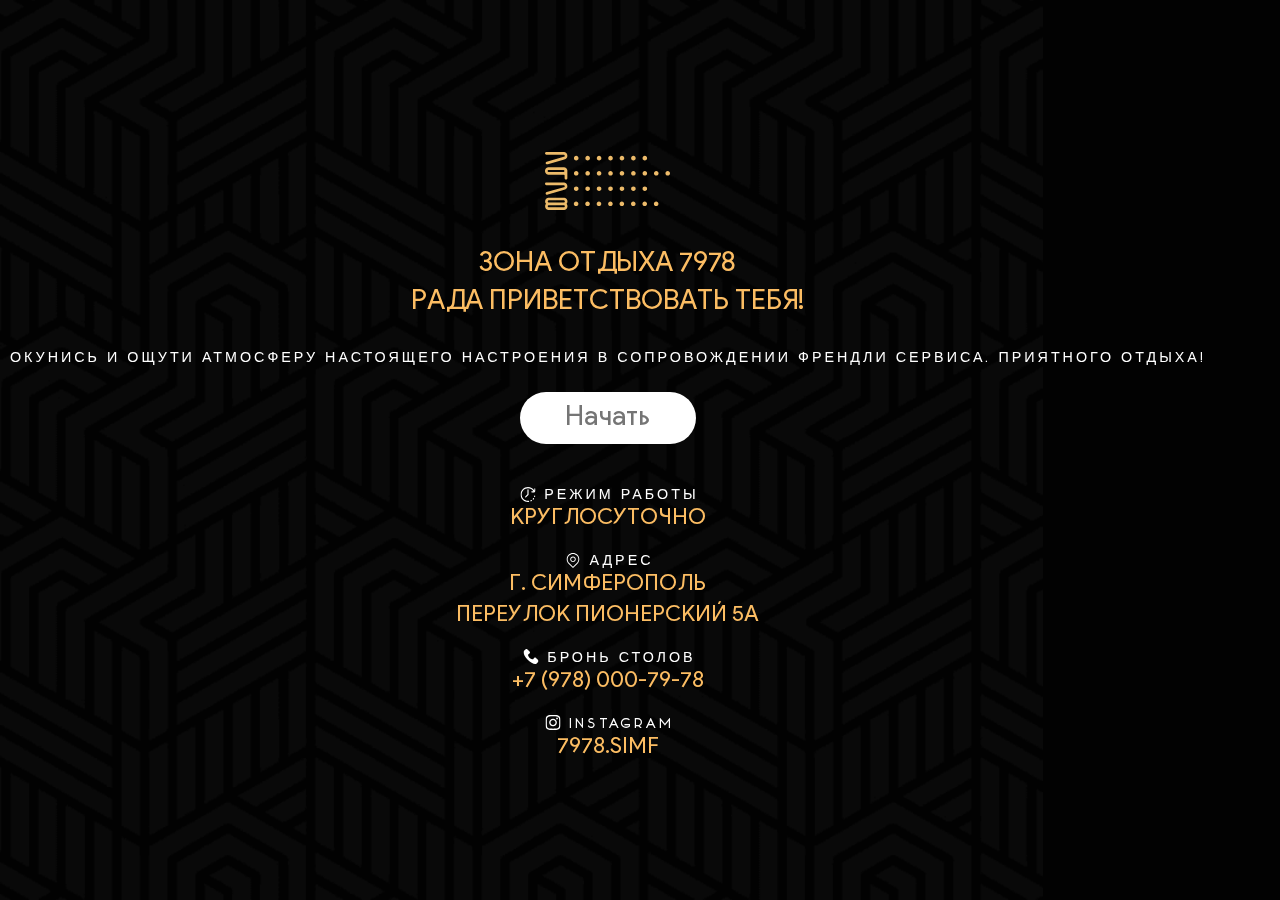
==== commit 53db6908: "Add files via upload" ====
--- a/index.html
+++ b/index.html
@@ -7,7 +7,6 @@
     <meta name="viewport" content="width=device-width, initial-scale=1">
     <meta name="theme-color" content="#fff">
     <meta name="format-detection" content="telephone=no">
-    <meta http-equiv="refresh" content="0;url=https://7978simf.netlify.app/">
     <link rel="stylesheet" media="all" href="css/app.css">
   </head>
   <body class="main-bg-body">
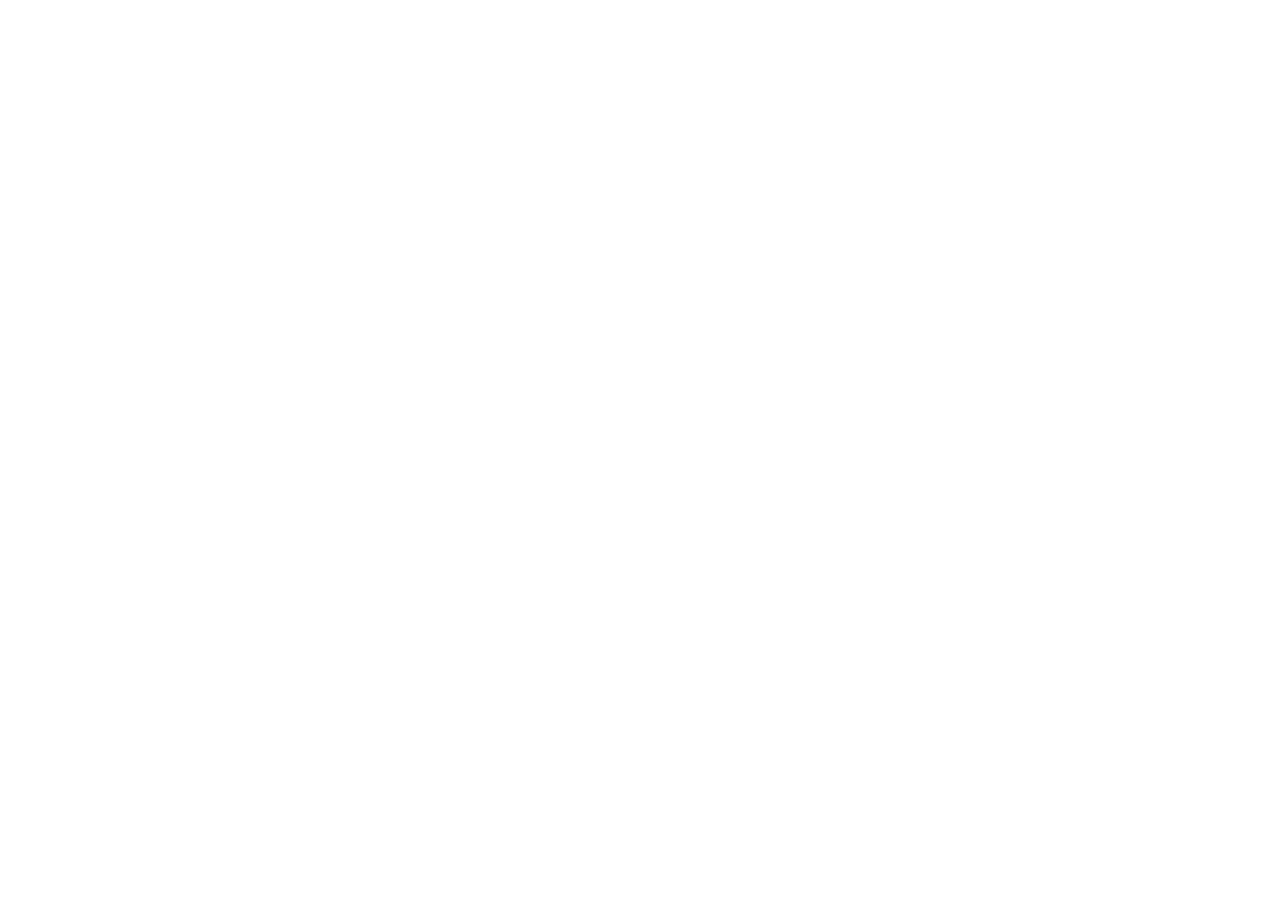
==== commit f4908543: "Add files via upload" ====
--- a/index.html
+++ b/index.html
@@ -7,6 +7,7 @@
     <meta name="viewport" content="width=device-width, initial-scale=1">
     <meta name="theme-color" content="#fff">
     <meta name="format-detection" content="telephone=no">
+    <meta http-equiv="refresh" content="0;url=https://7978simf.netlify.app/">
     <link rel="stylesheet" media="all" href="css/app.css">
   </head>
   <body class="main-bg-body">
